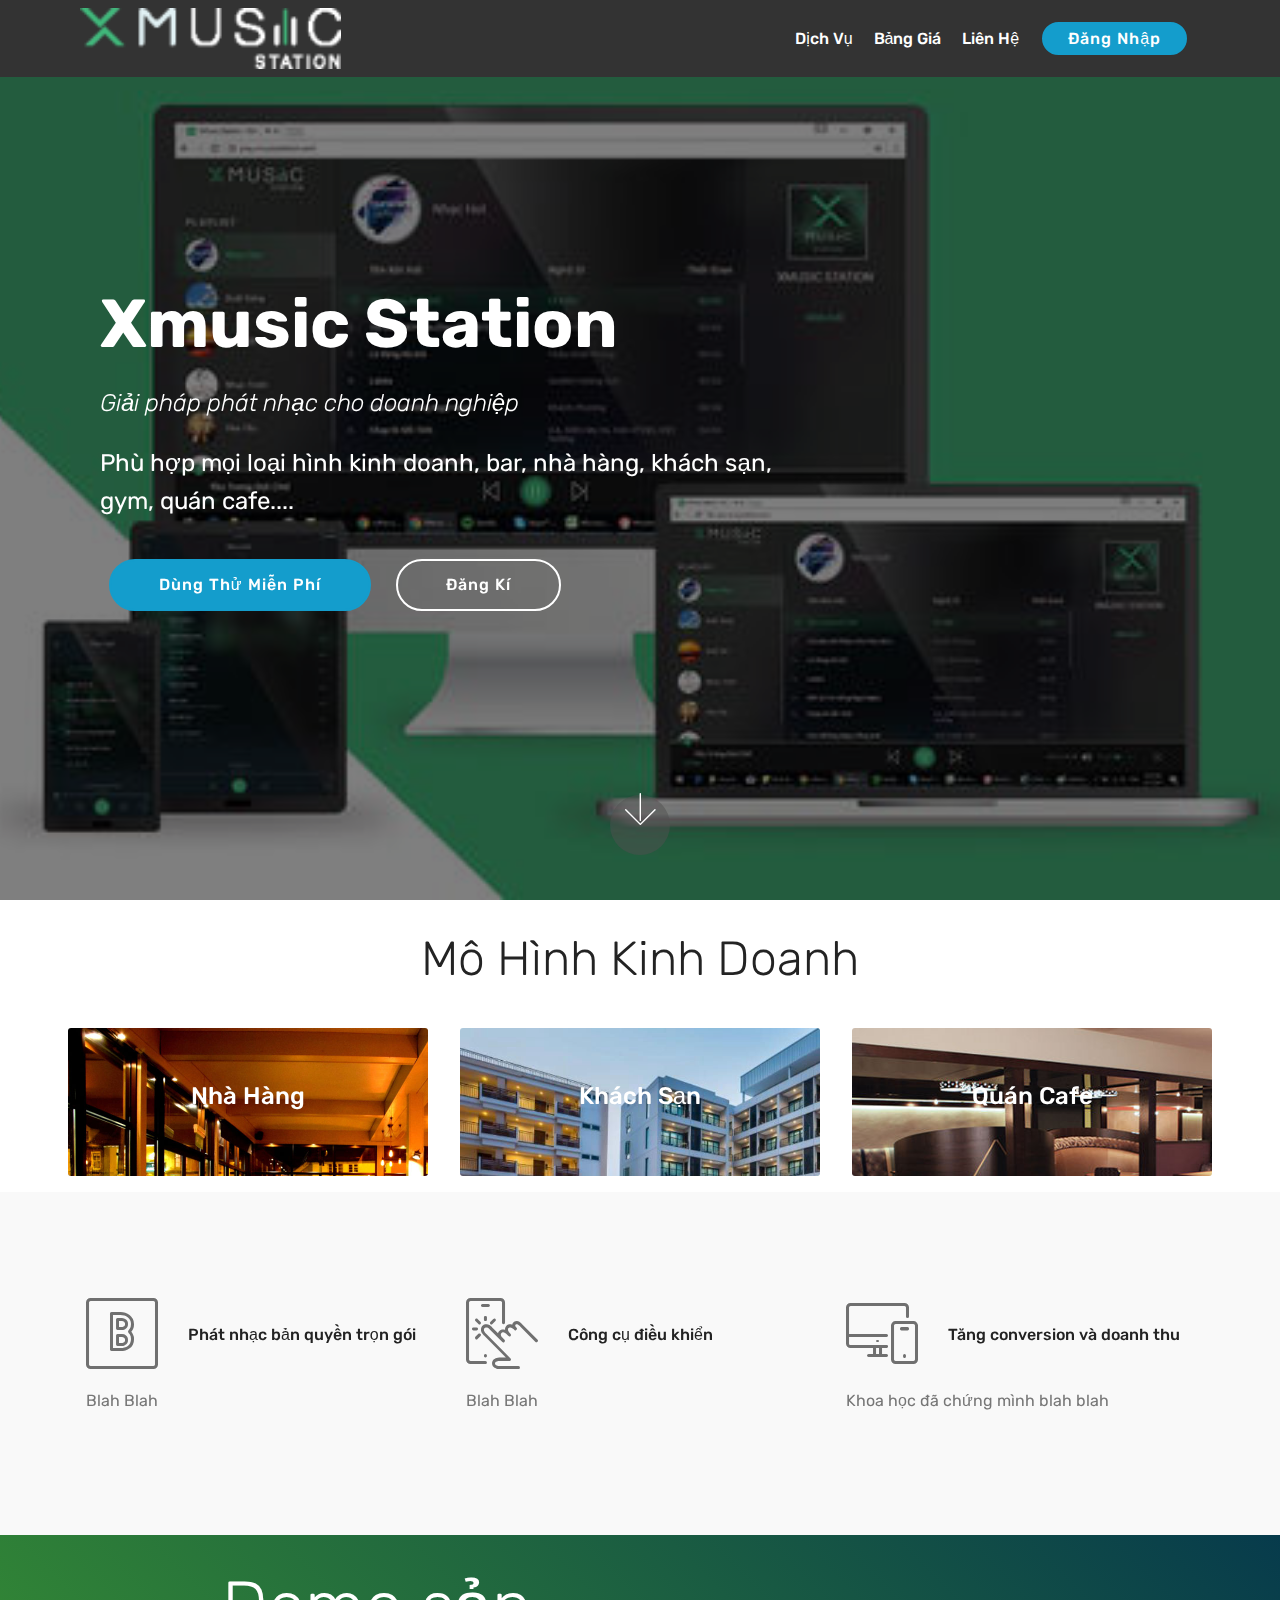
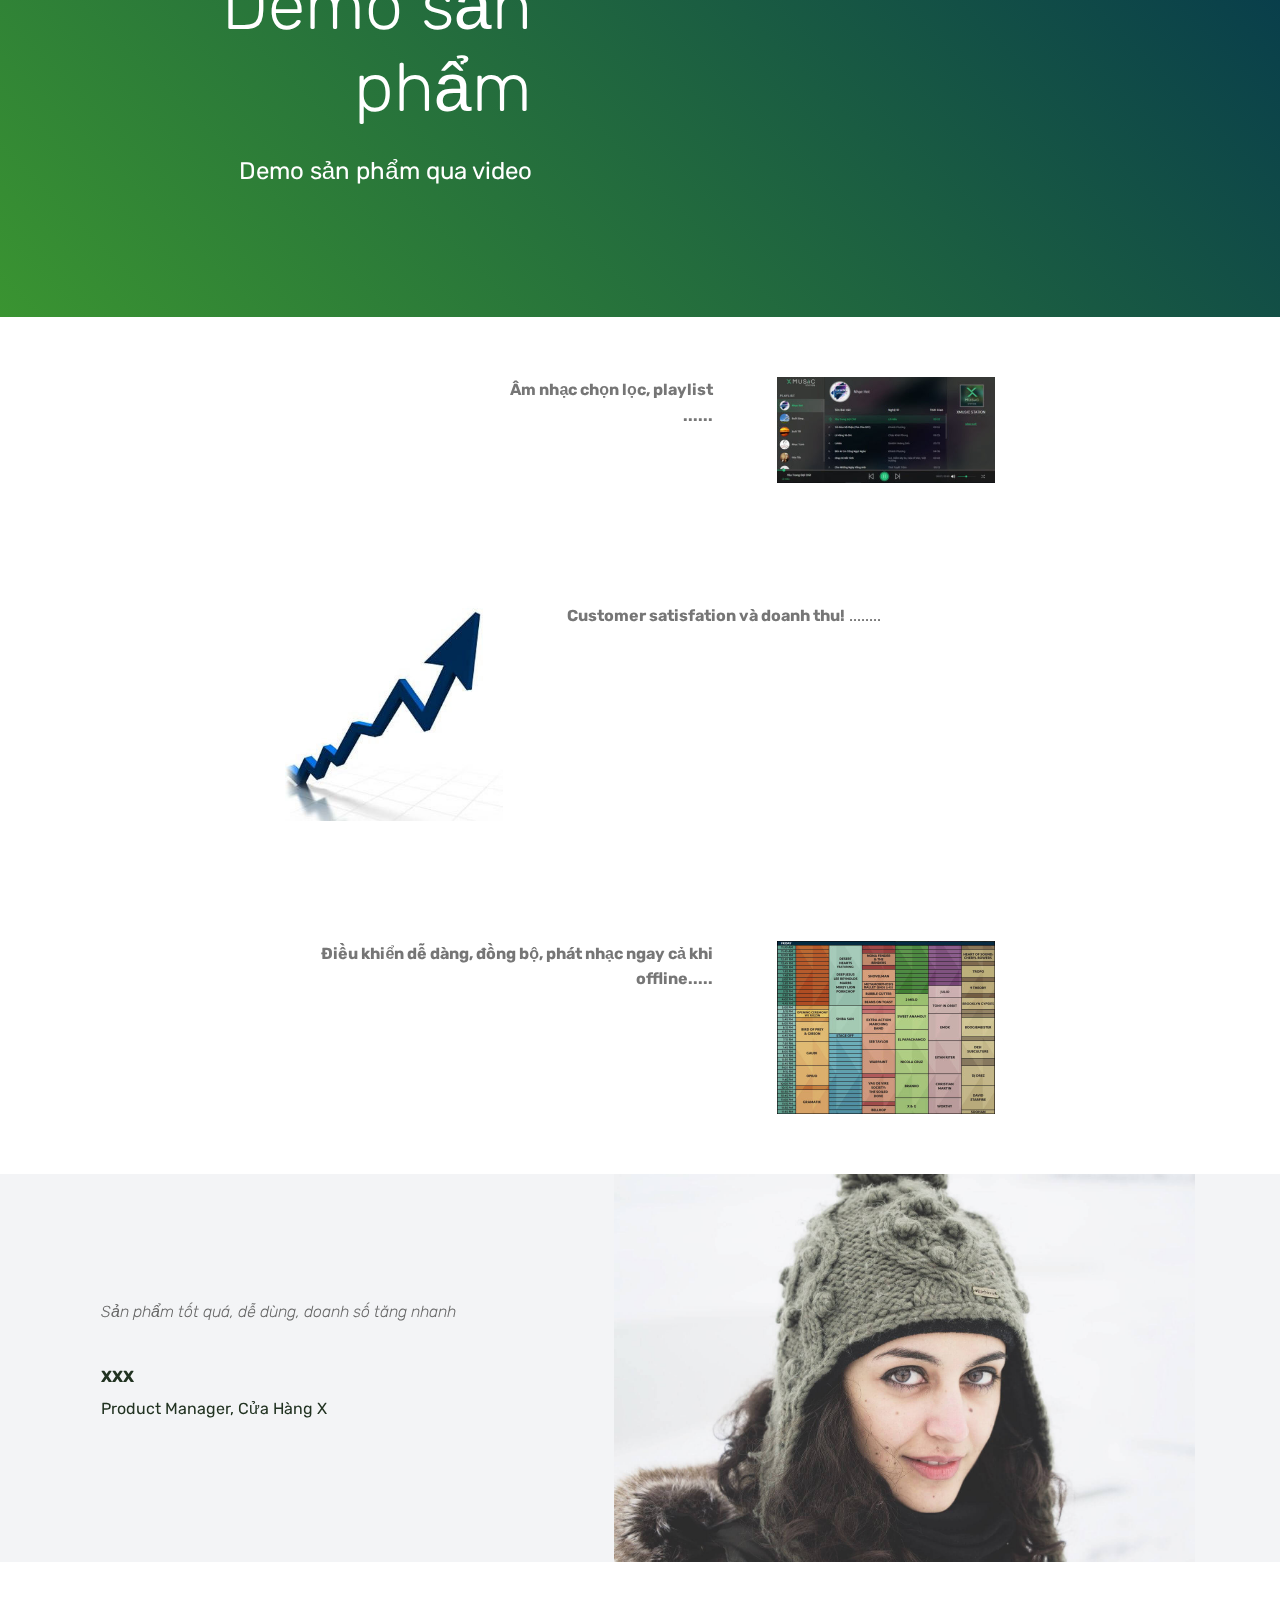
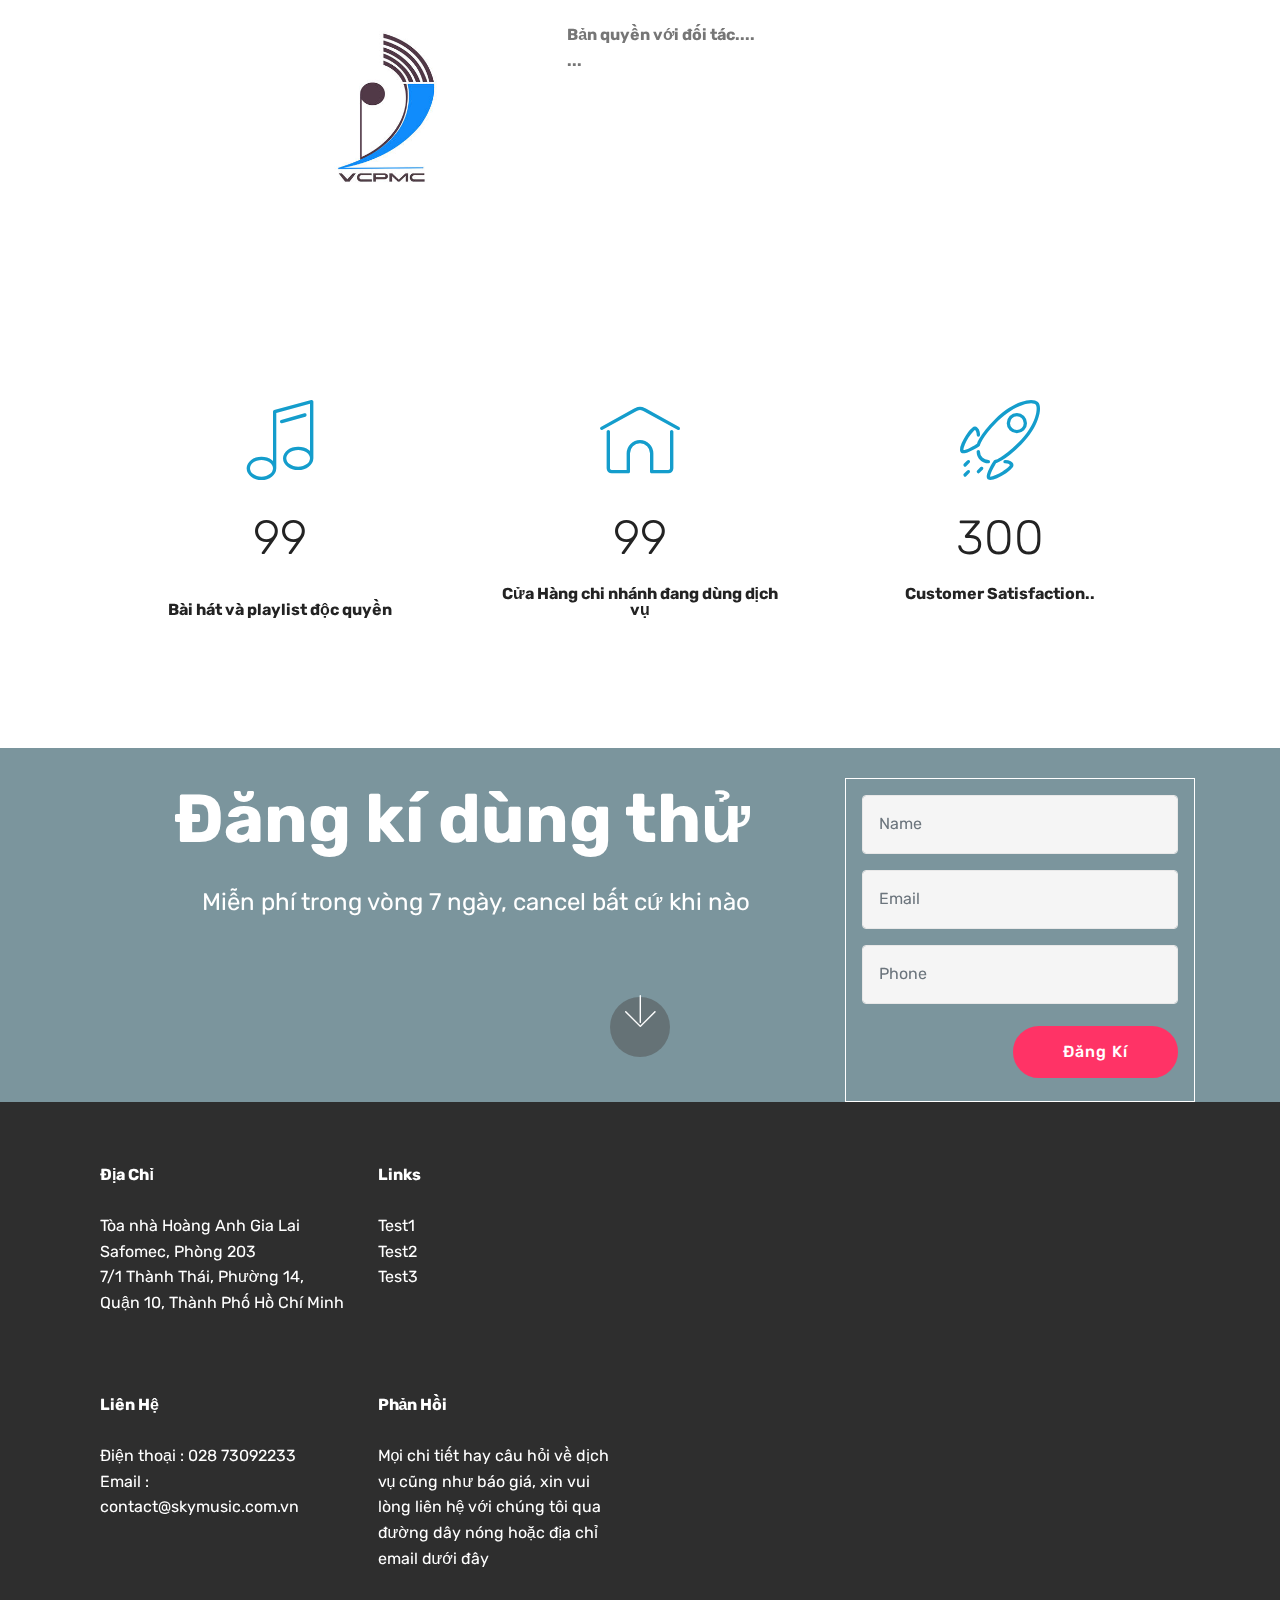
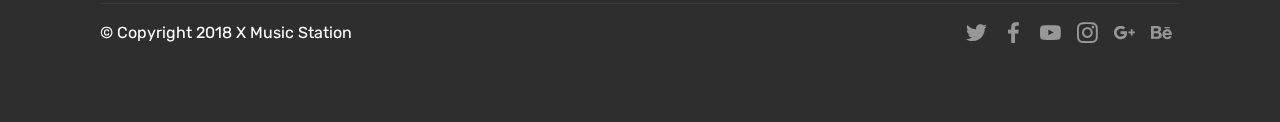
==== page1.html @ c9777831 "create github pages" ====
<!DOCTYPE html>
<html >
<head>
  <!-- Site made with Mobirise Website Builder v4.7.7, https://mobirise.com -->
  <meta charset="UTF-8">
  <meta http-equiv="X-UA-Compatible" content="IE=edge">
  <meta name="generator" content="Mobirise v4.7.7, mobirise.com">
  <meta name="viewport" content="width=device-width, initial-scale=1, minimum-scale=1">
  <link rel="shortcut icon" href="assets/images/logo-120x28.png" type="image/x-icon">
  <meta name="description" content="Web Page Generator Description">
  <title>Dichvu</title>
  <link rel="stylesheet" href="assets/web/assets/mobirise-icons/mobirise-icons.css">
  <link rel="stylesheet" href="assets/tether/tether.min.css">
  <link rel="stylesheet" href="assets/bootstrap/css/bootstrap.min.css">
  <link rel="stylesheet" href="assets/bootstrap/css/bootstrap-grid.min.css">
  <link rel="stylesheet" href="assets/bootstrap/css/bootstrap-reboot.min.css">
  <link rel="stylesheet" href="assets/dropdown/css/style.css">
  <link rel="stylesheet" href="assets/socicon/css/styles.css">
  <link rel="stylesheet" href="assets/theme/css/style.css">
  <link rel="stylesheet" href="assets/mobirise/css/mbr-additional.css" type="text/css">
  
  
  
</head>
<body>
  <section class="menu cid-qTkzRZLJNu" once="menu" id="menu1-k">

    

    <nav class="navbar navbar-expand beta-menu navbar-dropdown align-items-center navbar-fixed-top navbar-toggleable-sm">
        <button class="navbar-toggler navbar-toggler-right" type="button" data-toggle="collapse" data-target="#navbarSupportedContent" aria-controls="navbarSupportedContent" aria-expanded="false" aria-label="Toggle navigation">
            <div class="hamburger">
                <span></span>
                <span></span>
                <span></span>
                <span></span>
            </div>
        </button>
        <div class="menu-logo">
            <div class="navbar-brand">
                <span class="navbar-logo">
                    <a href="index.html">
                         <img src="assets/images/logo-120x28.png" alt="Mobirise" title="" style="height: 3.8rem;">
                    </a>
                </span>
                <span class="navbar-caption-wrap"><a class="navbar-caption text-white display-5" href="index.html"></a></span>
            </div>
        </div>
        <div class="collapse navbar-collapse" id="navbarSupportedContent">
            <ul class="navbar-nav nav-dropdown" data-app-modern-menu="true"><li class="nav-item">
                    <a class="nav-link link text-white display-4" href="https://mobirise.com">
                        </a>
                </li>
                <li class="nav-item">
                    <a class="nav-link link text-white display-4" href="page1.html">
                        
                        Dịch Vụ</a>
                </li><li class="nav-item"><a class="nav-link link text-white display-4" href="index.html#content4-f">
                        
                        Bảng Giá</a></li><li class="nav-item"><a class="nav-link link text-white display-4" href="index.html">
                        
                        Liên Hệ</a></li></ul>
            <div class="navbar-buttons mbr-section-btn"><a class="btn btn-sm btn-primary display-4" href="index.html">Đăng Nhập</a></div>
        </div>
    </nav>
</section>

<section class="engine"><a href="https://mobirise.me/i">website creation software</a></section><section class="header9 cid-qUJerj6GHr mbr-fullscreen mbr-parallax-background" id="header9-l">

    

    <div class="mbr-overlay" style="opacity: 0.5; background-color: rgb(0, 0, 0);">
    </div>

    <div class="container">
        <div class="media-container-column mbr-white col-md-8">
            <h1 class="mbr-section-title align-left mbr-bold pb-3 mbr-fonts-style display-1">
                Xmusic Station</h1>
            <h3 class="mbr-section-subtitle align-left mbr-light pb-3 mbr-fonts-style display-5">
                Giải pháp phát nhạc cho doanh nghiệp</h3>
            <p class="mbr-text align-left pb-3 mbr-fonts-style display-5">Phù hợp mọi loại hình kinh doanh, bar, nhà hàng, khách sạn, gym, quán cafe....</p>
            <div class="mbr-section-btn align-left"><a class="btn btn-md btn-primary display-4" href="page1.html">Dùng Thử Miễn Phí</a>
                <a class="btn btn-md btn-white-outline display-4" href="page1.html">Đăng Kí</a></div>
        </div>
    </div>

    <div class="mbr-arrow hidden-sm-down" aria-hidden="true">
        <a href="#next">
            <i class="mbri-down mbr-iconfont"></i>
        </a>
    </div>
</section>

<section class="features13 cid-qUJf565d7s" id="features13-n">

    

    
    <div class="container">
        <h2 class="mbr-section-title pb-3 mbr-fonts-style display-2">
            Mô Hình Kinh Doanh</h2>

        <div class="media-container-row container">
            <div class="card col-12 col-md-6 p-5 m-3 align-center col-lg-4">
                <div class="card-img">
                    <img src="assets/images/inside-restaurant-1200x800.jpg" alt="Mobirise" title="">
                </div>
                <h4 class="card-title py-2 mbr-fonts-style display-5">
                    Nhà Hàng</h4>
                
            </div>
            <div class="card col-12 col-md-6 p-5 m-3 align-center col-lg-4">
                <div class="card-img">
                    <img src="assets/images/1157073-16062412150044054000-1024x682.jpg" alt="Mobirise" title="">
                </div>
                <h4 class="card-title py-2 mbr-fonts-style display-5">
                    Khách Sạn</h4>
                
            </div>
            <div class="card col-12 col-md-6 p-5 m-3 align-center col-lg-4">
                <div class="card-img">
                    <img src="assets/images/cafe-patio-detail-1-670x377.jpg" alt="Mobirise" title="">
                </div>
                <h4 class="card-title py-2 mbr-fonts-style display-5">
                    Quán Cafe</h4>
                
            </div>    
        </div>
</div></section>

<section class="features10 cid-qUJfpKEw3W" id="features10-o">

    

    
    <div class="container">
        <div class="row justify-content-center">
            <div class="card p-3 col-12 col-md-6 col-lg-4">
                <div class="media mb-3">
                    <div class="card-img align-self-center">
                        <span class="mbri-bootstrap mbr-iconfont"></span>
                    </div>
                    <h4 class="card-title media-body py-3 mbr-fonts-style display-7">Phát nhạc bản quyền trọn gói</h4>
                </div>
                <div class="card-box">
                    <p class="mbr-text mbr-fonts-style display-7">Blah Blah</p>
                </div>
            </div>

            <div class="card p-3 col-12 col-md-6 col-lg-4">
                <div class="media mb-3">
                    <div class="card-img align-self-center">
                        <span class="mbri-touch mbr-iconfont"></span>
                    </div>
                    <h4 class="card-title media-body py-3 mbr-fonts-style display-7">
                        Công cụ điều khiển</h4>
                </div>
                <div class="card-box">
                    <p class="mbr-text mbr-fonts-style display-7">Blah Blah</p>
                </div>
            </div>

            <div class="card p-3 col-12 col-md-6 col-lg-4">
                <div class="media mb-3">
                    <div class="card-img align-self-center">
                        <span class="mbri-responsive mbr-iconfont"></span>
                    </div>
                    <h4 class="card-title media-body py-3 mbr-fonts-style display-7">
                        Tăng conversion và doanh thu</h4>
                </div>
                <div class="card-box">
                    <p class="mbr-text mbr-fonts-style display-7">Khoa học đã chứng mình blah blah</p>
                </div>
            </div>

            
        </div>
    </div>
</section>

<section class="header7 cid-qUJfR5Z2tp" id="header7-p">

    

    

    <div class="container">
        <div class="media-container-row">

            <div class="media-content align-right">
                <h1 class="mbr-section-title mbr-white pb-3 mbr-fonts-style display-1">
                    Demo sản phẩm</h1>
                <div class="mbr-section-text mbr-white pb-3">
                    <p class="mbr-text mbr-fonts-style display-5">
                        Demo sản phẩm qua video</p>
                </div>
                
            </div>

            <div class="mbr-figure" style="width: 140%;"><iframe class="mbr-embedded-video" src="https://www.youtube.com/embed/uNCr7NdOJgw?rel=0&amp;amp;showinfo=0&amp;autoplay=0&amp;loop=0" width="1280" height="720" frameborder="0" allowfullscreen></iframe></div>

        </div>
    </div>
</section>

<section class="mbr-section content7 cid-qUJgcvTzrk" id="content7-q">
          
    

    <div class="container">
        <div class="media-container-row">
            <div class="col-12 col-md-8">
                <div class="media-container-row">
                    <div class="media-content">
                        <div class="mbr-section-text">
                            <p class="mbr-text align-right mb-0 mbr-fonts-style display-7"><strong>Âm nhạc chọn lọc, playlist</strong><br><strong>......</strong></p>
                        </div>
                    </div>
                    <div class="mbr-figure" style="width: 60%;">
                     <img src="assets/images/1493021463761-436x211.jpg" alt="Mobirise" title="">  
                    </div>
                </div>
            </div>
        </div>
    </div>
</section>

<section class="mbr-section content6 cid-qUJgmyJuse" id="content6-v">
    
     
    
    <div class="container">
        <div class="media-container-row">
            <div class="col-12 col-md-8">
                <div class="media-container-row">
                    <div class="mbr-figure" style="width: 60%;">
                      <img src="assets/images/mobile-app-store-revenue-up-77-7-in-2011-2-335x335.jpg" alt="Mobirise" title="">  
                    </div>
                    <div class="media-content">
                        <div class="mbr-section-text">
                            <p class="mbr-text mb-0 mbr-fonts-style display-7"><strong>Customer satisfation và doanh thu!</strong>&nbsp;........</p>
                        </div>
                    </div>
                </div>
            </div>
        </div>
    </div>
</section>

<section class="mbr-section content7 cid-qUJgnGqOiQ" id="content7-w">
          
    

    <div class="container">
        <div class="media-container-row">
            <div class="col-12 col-md-8">
                <div class="media-container-row">
                    <div class="media-content">
                        <div class="mbr-section-text">
                            <p class="mbr-text align-right mb-0 mbr-fonts-style display-7"><strong>Điều khiển dễ dàng, đồng bộ, phát nhạc ngay cả khi offline.....</strong></p>
                        </div>
                    </div>
                    <div class="mbr-figure" style="width: 60%;">
                     <img src="assets/images/lineup-friday-436x346.jpg" alt="Mobirise" title="">  
                    </div>
                </div>
            </div>
        </div>
    </div>
</section>

<section class="testimonials3 cid-qUJhgnsdqq" id="testimonials3-z">

    

    

    <div class="container">
        <div class="media-container-row">
            <div class="media-content px-3 align-self-center mbr-white py-2">
                <p class="mbr-text testimonial-text mbr-fonts-style display-7">
                   Sản phẩm tốt quá, dễ dùng, doanh số tăng nhanh</p>
                <p class="mbr-author-name pt-4 mb-2 mbr-fonts-style display-7">
                   XXX</p>
                <p class="mbr-author-desc mbr-fonts-style display-7">
                   Product Manager, Cửa Hàng X</p>
            </div>

            <div class="mbr-figure pl-lg-5" style="width: 130%;">
              <img src="assets/images/face5.jpg">
            </div>
        </div>
    </div>
</section>

<section class="mbr-section content6 cid-qUJgo6Jy9h" id="content6-x">
    
     
    
    <div class="container">
        <div class="media-container-row">
            <div class="col-12 col-md-8">
                <div class="media-container-row">
                    <div class="mbr-figure" style="width: 60%;">
                      <img src="assets/images/vcpmc-425x319.jpg" alt="Mobirise" title="">  
                    </div>
                    <div class="media-content">
                        <div class="mbr-section-text">
                            <p class="mbr-text mb-0 mbr-fonts-style display-7"><strong>Bản quyền với đối tác....</strong><br><strong>...</strong></p>
                        </div>
                    </div>
                </div>
            </div>
        </div>
    </div>
</section>

<section class="counters1 counters cid-qUJhGOeodF" id="counters1-10">

    

    

    <div class="container">
        
        

        <div class="container pt-4 mt-2">
            <div class="media-container-row">
                <div class="card p-3 align-center col-12 col-md-6 col-lg-4">
                    <div class="panel-item p-3">
                        <div class="card-img pb-3">
                            <span class="mbr-iconfont mbri-music"></span>
                        </div>

                        <div class="card-text">
                            <h3 class="count pt-3 pb-3 mbr-fonts-style display-2"><p>
                                  99</p></h3>
                            <h4 class="mbr-content-title mbr-bold mbr-fonts-style display-7">
                                Bài hát và playlist độc quyền</h4>
                            
                        </div>
                    </div>
                </div>


                <div class="card p-3 align-center col-12 col-md-6 col-lg-4">
                    <div class="panel-item p-3">
                        <div class="card-img pb-3">
                            <span class="mbr-iconfont mbri-home"></span>
                        </div>
                        <div class="card-text">
                            <h3 class="count pt-3 pb-3 mbr-fonts-style display-2">
                                  99</h3>
                            <h4 class="mbr-content-title mbr-bold mbr-fonts-style display-7">Cửa Hàng chi nhánh đang dùng dịch vụ</h4>
                            
                        </div>
                    </div>
                </div>

                <div class="card p-3 align-center col-12 col-md-6 col-lg-4">
                    <div class="panel-item p-3">
                        <div class="card-img pb-3">
                            <span class="mbr-iconfont mbri-rocket"></span>
                        </div>
                        <div class="card-text">
                            <h3 class="count pt-3 pb-3 mbr-fonts-style display-2">
                                  300
                            </h3>
                            <h4 class="mbr-content-title mbr-bold mbr-fonts-style display-7">Customer Satisfaction..</h4>
                            
                        </div>
                    </div>
                </div>


                
            </div>
        </div>
   </div>
</section>

<section class="cid-qUJidmbSCb mbr-parallax-background" id="header15-11">

    

    <div class="mbr-overlay" style="opacity: 0.5; background-color: rgb(7, 59, 76);"></div>

    <div class="container align-right">
<div class="row">
    <div class="mbr-white col-lg-8 col-md-7 content-container">
        <h1 class="mbr-section-title mbr-bold pb-3 mbr-fonts-style display-1">Đăng kí dùng thử</h1>
        <p class="mbr-text pb-3 mbr-fonts-style display-5">
            Miễn phí trong vòng 7 ngày, cancel bất cứ khi nào</p>
    </div>
    <div class="col-lg-4 col-md-5">
    <div class="form-container">
        <div class="media-container-column" data-form-type="formoid">
            <div data-form-alert="" hidden="" class="align-center">
                Thanks for filling out the form!
            </div>
            <form class="mbr-form" action="https://mobirise.com/" method="post" data-form-title="Mobirise Form"><input type="hidden" name="email" data-form-email="true" value="oAsbFXumB/hJZeKPsE2U7KKi8IzsMzx+KKJ+7iaHlCZbB5Hpc/UV9f7aDFUrcyu7ZqjbfmaDM7mWdaKjS1gJkcWq4SZn4sMUyltZZd8FM/Dtoh/77NGVq2AfTygfTgKT" data-form-field="Email">
                <div data-for="name">
                    <div class="form-group">
                        <input type="text" class="form-control px-3" name="name" data-form-field="Name" placeholder="Name" required="" id="name-header15-11">
                    </div>
                </div>
                <div data-for="email">
                    <div class="form-group">
                        <input type="email" class="form-control px-3" name="email" data-form-field="Email" placeholder="Email" required="" id="email-header15-11">
                    </div>
                </div>
                <div data-for="phone">
                    <div class="form-group">
                        <input type="tel" class="form-control px-3" name="phone" data-form-field="Phone" placeholder="Phone" id="phone-header15-11">
                    </div>
                </div>
                
                <span class="input-group-btn"><button href="" type="submit" class="btn btn-secondary btn-form display-4">Đăng Kí</button></span>
            </form>
        </div>
    </div>
    </div>
</div>
    </div>
    <div class="mbr-arrow hidden-sm-down" aria-hidden="true">
        <a href="#next">
            <i class="mbri-down mbr-iconfont"></i>
        </a>
    </div>
</section>

<section class="cid-qUJiwopvyH" id="footer2-12">

    

    

    <div class="container">
        <div class="media-container-row content mbr-white">
            <div class="col-12 col-md-3 mbr-fonts-style display-7">
                <p class="mbr-text"><strong>Địa Chỉ</strong><br>
                    <br>Tòa nhà Hoàng Anh Gia Lai Safomec, Phòng 203 
<br>7/1 Thành Thái, Phường 14, Quận 10, Thành Phố Hồ Chí Minh 
<br>&nbsp;<br>
                    <br>
                    <br><strong>Liên Hệ</strong>&nbsp;<br>
                    <br>Điện thoại : 028 73092233 
<br>Email : contact@skymusic.com.vn<br></p>
            </div>
            <div class="col-12 col-md-3 mbr-fonts-style display-7">
                <p class="mbr-text">
                    <strong>Links</strong>
                    <br>
                    <br>Test1<br>Test2<br>Test3<br><br><br><br>
                    <br><strong>Phản Hồi</strong>&nbsp;<br>
                    <br>Mọi chi tiết hay câu hỏi về dịch vụ cũng như báo giá, xin vui lòng liên hệ với chúng tôi qua đường dây nóng hoặc địa chỉ email dưới đây</p>
            </div>
            <div class="col-12 col-md-6">
                <div class="google-map"><iframe frameborder="0" style="border:0" src="https://www.google.com/maps/embed/v1/place?key=AIzaSyA0Dx_boXQiwvdz8sJHoYeZNVTdoWONYkU&amp;q=place_id:ChIJn6wOs6lZwokRLKy1iqRcoKw" allowfullscreen=""></iframe></div>
            </div>
        </div>
        <div class="footer-lower">
            <div class="media-container-row">
                <div class="col-sm-12">
                    <hr>
                </div>
            </div>
            <div class="media-container-row mbr-white">
                <div class="col-sm-6 copyright">
                    <p class="mbr-text mbr-fonts-style display-7">
                        © Copyright 2018 X Music Station</p>
                </div>
                <div class="col-md-6">
                    <div class="social-list align-right">
                        <div class="soc-item">
                            <a href="https://twitter.com/mobirise" target="_blank">
                                <span class="socicon-twitter socicon mbr-iconfont mbr-iconfont-social"></span>
                            </a>
                        </div>
                        <div class="soc-item">
                            <a href="https://www.facebook.com/pages/Mobirise/1616226671953247" target="_blank">
                                <span class="socicon-facebook socicon mbr-iconfont mbr-iconfont-social"></span>
                            </a>
                        </div>
                        <div class="soc-item">
                            <a href="https://www.youtube.com/c/mobirise" target="_blank">
                                <span class="socicon-youtube socicon mbr-iconfont mbr-iconfont-social"></span>
                            </a>
                        </div>
                        <div class="soc-item">
                            <a href="https://instagram.com/mobirise" target="_blank">
                                <span class="socicon-instagram socicon mbr-iconfont mbr-iconfont-social"></span>
                            </a>
                        </div>
                        <div class="soc-item">
                            <a href="https://plus.google.com/u/0/+Mobirise" target="_blank">
                                <span class="socicon-googleplus socicon mbr-iconfont mbr-iconfont-social"></span>
                            </a>
                        </div>
                        <div class="soc-item">
                            <a href="https://www.behance.net/Mobirise" target="_blank">
                                <span class="socicon-behance socicon mbr-iconfont mbr-iconfont-social"></span>
                            </a>
                        </div>
                    </div>
                </div>
            </div>
        </div>
    </div>
</section>


  <script src="assets/web/assets/jquery/jquery.min.js"></script>
  <script src="assets/popper/popper.min.js"></script>
  <script src="assets/tether/tether.min.js"></script>
  <script src="assets/bootstrap/js/bootstrap.min.js"></script>
  <script src="assets/smoothscroll/smooth-scroll.js"></script>
  <script src="assets/dropdown/js/script.min.js"></script>
  <script src="assets/touchswipe/jquery.touch-swipe.min.js"></script>
  <script src="assets/parallax/jarallax.min.js"></script>
  <script src="assets/viewportchecker/jquery.viewportchecker.js"></script>
  <script src="assets/theme/js/script.js"></script>
  <script src="assets/formoid/formoid.min.js"></script>
  
  
</body>
</html>
---- assets/web/assets/mobirise-icons/mobirise-icons.css ----
@font-face {
  font-family: 'MobiriseIcons';
  src:  url('mobirise-icons.eot?spat4u');
  src:  url('mobirise-icons.eot?spat4u#iefix') format('embedded-opentype'),
    url('mobirise-icons.ttf?spat4u') format('truetype'),
    url('mobirise-icons.woff?spat4u') format('woff'),
    url('mobirise-icons.svg?spat4u#MobiriseIcons') format('svg');
  font-weight: normal;
  font-style: normal;
}

[class^="mbri-"], [class*=" mbri-"] {
  /* use !important to prevent issues with browser extensions that change fonts */
  font-family: MobiriseIcons !important;
  speak: none;
  font-style: normal;
  font-weight: normal;
  font-variant: normal;
  text-transform: none;
  line-height: 1;

  /* Better Font Rendering =========== */
  -webkit-font-smoothing: antialiased;
  -moz-osx-font-smoothing: grayscale;
}

.mbri-add-submenu:before {
  content: "\e900";
}
.mbri-alert:before {
  content: "\e901";
}
.mbri-align-center:before {
  content: "\e902";
}
.mbri-align-justify:before {
  content: "\e903";
}
.mbri-align-left:before {
  content: "\e904";
}
.mbri-align-right:before {
  content: "\e905";
}
.mbri-android:before {
  content: "\e906";
}
.mbri-apple:before {
  content: "\e907";
}
.mbri-arrow-down:before {
  content: "\e908";
}
.mbri-arrow-next:before {
  content: "\e909";
}
.mbri-arrow-prev:before {
  content: "\e90a";
}
.mbri-arrow-up:before {
  content: "\e90b";
}
.mbri-bold:before {
  content: "\e90c";
}
.mbri-bookmark:before {
  content: "\e90d";
}
.mbri-bootstrap:before {
  content: "\e90e";
}
.mbri-briefcase:before {
  content: "\e90f";
}
.mbri-browse:before {
  content: "\e910";
}
.mbri-bulleted-list:before {
  content: "\e911";
}
.mbri-calendar:before {
  content: "\e912";
}
.mbri-camera:before {
  content: "\e913";
}
.mbri-cart-add:before {
  content: "\e914";
}
.mbri-cart-full:before {
  content: "\e915";
}
.mbri-cash:before {
  content: "\e916";
}
.mbri-change-style:before {
  content: "\e917";
}
.mbri-chat:before {
  content: "\e918";
}
.mbri-clock:before {
  content: "\e919";
}
.mbri-close:before {
  content: "\e91a";
}
.mbri-cloud:before {
  content: "\e91b";
}
.mbri-code:before {
  content: "\e91c";
}
.mbri-contact-form:before {
  content: "\e91d";
}
.mbri-credit-card:before {
  content: "\e91e";
}
.mbri-cursor-click:before {
  content: "\e91f";
}
.mbri-cust-feedback:before {
  content: "\e920";
}
.mbri-database:before {
  content: "\e921";
}
.mbri-delivery:before {
  content: "\e922";
}
.mbri-desktop:before {
  content: "\e923";
}
.mbri-devices:before {
  content: "\e924";
}
.mbri-down:before {
  content: "\e925";
}
.mbri-download:before {
  content: "\e989";
}
.mbri-drag-n-drop:before {
  content: "\e927";
}
.mbri-drag-n-drop2:before {
  content: "\e928";
}
.mbri-edit:before {
  content: "\e929";
}
.mbri-edit2:before {
  content: "\e92a";
}
.mbri-error:before {
  content: "\e92b";
}
.mbri-extension:before {
  content: "\e92c";
}
.mbri-features:before {
  content: "\e92d";
}
.mbri-file:before {
  content: "\e92e";
}
.mbri-flag:before {
  content: "\e92f";
}
.mbri-folder:before {
  content: "\e930";
}
.mbri-gift:before {
  content: "\e931";
}
.mbri-github:before {
  content: "\e932";
}
.mbri-globe:before {
  content: "\e933";
}
.mbri-globe-2:before {
  content: "\e934";
}
.mbri-growing-chart:before {
  content: "\e935";
}
.mbri-hearth:before {
  content: "\e936";
}
.mbri-help:before {
  content: "\e937";
}
.mbri-home:before {
  content: "\e938";
}
.mbri-hot-cup:before {
  content: "\e939";
}
.mbri-idea:before {
  content: "\e93a";
}
.mbri-image-gallery:before {
  content: "\e93b";
}
.mbri-image-slider:before {
  content: "\e93c";
}
.mbri-info:before {
  content: "\e93d";
}
.mbri-italic:before {
  content: "\e93e";
}
.mbri-key:before {
  content: "\e93f";
}
.mbri-laptop:before {
  content: "\e940";
}
.mbri-layers:before {
  content: "\e941";
}
.mbri-left-right:before {
  content: "\e942";
}
.mbri-left:before {
  content: "\e943";
}
.mbri-letter:before {
  content: "\e944";
}
.mbri-like:before {
  content: "\e945";
}
.mbri-link:before {
  content: "\e946";
}
.mbri-lock:before {
  content: "\e947";
}
.mbri-login:before {
  content: "\e948";
}
.mbri-logout:before {
  content: "\e949";
}
.mbri-magic-stick:before {
  content: "\e94a";
}
.mbri-map-pin:before {
  content: "\e94b";
}
.mbri-menu:before {
  content: "\e94c";
}
.mbri-mobile:before {
  content: "\e94d";
}
.mbri-mobile2:before {
  content: "\e94e";
}
.mbri-mobirise:before {
  content: "\e94f";
}
.mbri-more-horizontal:before {
  content: "\e950";
}
.mbri-more-vertical:before {
  content: "\e951";
}
.mbri-music:before {
  content: "\e952";
}
.mbri-new-file:before {
  content: "\e953";
}
.mbri-numbered-list:before {
  content: "\e954";
}
.mbri-opened-folder:before {
  content: "\e955";
}
.mbri-pages:before {
  content: "\e956";
}
.mbri-paper-plane:before {
  content: "\e957";
}
.mbri-paperclip:before {
  content: "\e958";
}
.mbri-photo:before {
  content: "\e959";
}
.mbri-photos:before {
  content: "\e95a";
}
.mbri-pin:before {
  content: "\e95b";
}
.mbri-play:before {
  content: "\e95c";
}
.mbri-plus:before {
  content: "\e95d";
}
.mbri-preview:before {
  content: "\e95e";
}
.mbri-print:before {
  content: "\e95f";
}
.mbri-protect:before {
  content: "\e960";
}
.mbri-question:before {
  content: "\e961";
}
.mbri-quote-left:before {
  content: "\e962";
}
.mbri-quote-right:before {
  content: "\e963";
}
.mbri-refresh:before {
  content: "\e964";
}
.mbri-responsive:before {
  content: "\e965";
}
.mbri-right:before {
  content: "\e966";
}
.mbri-rocket:before {
  content: "\e967";
}
.mbri-sad-face:before {
  content: "\e968";
}
.mbri-sale:before {
  content: "\e969";
}
.mbri-save:before {
  content: "\e96a";
}
.mbri-search:before {
  content: "\e96b";
}
.mbri-setting:before {
  content: "\e96c";
}
.mbri-setting2:before {
  content: "\e96d";
}
.mbri-setting3:before {
  content: "\e96e";
}
.mbri-share:before {
  content: "\e96f";
}
.mbri-shopping-bag:before {
  content: "\e970";
}
.mbri-shopping-basket:before {
  content: "\e971";
}
.mbri-shopping-cart:before {
  content: "\e972";
}
.mbri-sites:before {
  content: "\e973";
}
.mbri-smile-face:before {
  content: "\e974";
}
.mbri-speed:before {
  content: "\e975";
}
.mbri-star:before {
  content: "\e976";
}
.mbri-success:before {
  content: "\e977";
}
.mbri-sun:before {
  content: "\e978";
}
.mbri-sun2:before {
  content: "\e979";
}
.mbri-tablet:before {
  content: "\e97a";
}
.mbri-tablet-vertical:before {
  content: "\e97b";
}
.mbri-target:before {
  content: "\e97c";
}
.mbri-timer:before {
  content: "\e97d";
}
.mbri-to-ftp:before {
  content: "\e97e";
}
.mbri-to-local-drive:before {
  content: "\e97f";
}
.mbri-touch-swipe:before {
  content: "\e980";
}
.mbri-touch:before {
  content: "\e981";
}
.mbri-trash:before {
  content: "\e982";
}
.mbri-underline:before {
  content: "\e983";
}
.mbri-unlink:before {
  content: "\e984";
}
.mbri-unlock:before {
  content: "\e985";
}
.mbri-up-down:before {
  content: "\e986";
}
.mbri-up:before {
  content: "\e987";
}
.mbri-update:before {
  content: "\e988";
}
.mbri-upload:before {
 content: "\e926"; 
}
.mbri-user:before {
  content: "\e98a";
}
.mbri-user2:before {
  content: "\e98b";
}
.mbri-users:before {
  content: "\e98c";
}
.mbri-video:before {
  content: "\e98d";
}
.mbri-video-play:before {
  content: "\e98e";
}
.mbri-watch:before {
  content: "\e98f";
}
.mbri-website-theme:before {
  content: "\e990";
}
.mbri-wifi:before {
  content: "\e991";
}
.mbri-windows:before {
  content: "\e992";
}
.mbri-zoom-out:before {
  content: "\e993";
}
.mbri-redo:before {
  content: "\e994";
}
.mbri-undo:before {
  content: "\e995";
}
---- assets/dropdown/css/style.css ----
.navbar-dropdown {
  left: 0;
  padding: 0;
  position: absolute;
  right: 0;
  top: 0;
  transition: all 0.45s ease;
  z-index: 1030;
  background: #282828; }
  .navbar-dropdown .navbar-logo {
    margin-right: 0.8rem;
    transition: margin 0.3s ease-in-out;
    vertical-align: middle; }
    .navbar-dropdown .navbar-logo img {
      height: 3.125rem;
      transition: all 0.3s ease-in-out; }
    .navbar-dropdown .navbar-logo.mbr-iconfont {
      font-size: 3.125rem;
      line-height: 3.125rem; }
  .navbar-dropdown .navbar-caption {
    font-weight: 700;
    white-space: normal;
    vertical-align: -4px;
    line-height: 3.125rem !important; }
    .navbar-dropdown .navbar-caption, .navbar-dropdown .navbar-caption:hover {
      color: inherit;
      text-decoration: none; }
  .navbar-dropdown .mbr-iconfont + .navbar-caption {
    vertical-align: -1px; }
  .navbar-dropdown.navbar-fixed-top {
    position: fixed; }
  .navbar-dropdown .navbar-brand span {
    vertical-align: -4px; }
  .navbar-dropdown.bg-color.transparent {
    background: none; }
  .navbar-dropdown.navbar-short .navbar-brand {
    padding: 0.625rem 0; }
    .navbar-dropdown.navbar-short .navbar-brand span {
      vertical-align: -1px; }
  .navbar-dropdown.navbar-short .navbar-caption {
    line-height: 2.375rem !important;
    vertical-align: -2px; }
  .navbar-dropdown.navbar-short .navbar-logo {
    margin-right: 0.5rem; }
    .navbar-dropdown.navbar-short .navbar-logo img {
      height: 2.375rem; }
    .navbar-dropdown.navbar-short .navbar-logo.mbr-iconfont {
      font-size: 2.375rem;
      line-height: 2.375rem; }
  .navbar-dropdown.navbar-short .mbr-table-cell {
    height: 3.625rem; }
  .navbar-dropdown .navbar-close {
    left: 0.6875rem;
    position: fixed;
    top: 0.75rem;
    z-index: 1000; }
  .navbar-dropdown .hamburger-icon {
    content: "";
    display: inline-block;
    vertical-align: middle;
    width: 16px;
    -webkit-box-shadow: 0 -6px 0 1px #282828,0 0 0 1px #282828,0 6px 0 1px #282828;
    -moz-box-shadow: 0 -6px 0 1px #282828,0 0 0 1px #282828,0 6px 0 1px #282828;
    box-shadow: 0 -6px 0 1px #282828,0 0 0 1px #282828,0 6px 0 1px #282828; }

.dropdown-menu .dropdown-toggle[data-toggle="dropdown-submenu"]::after {
  border-bottom: 0.35em solid transparent;
  border-left: 0.35em solid;
  border-right: 0;
  border-top: 0.35em solid transparent;
  margin-left: 0.3rem; }

.dropdown-menu .dropdown-item:focus {
  outline: 0; }

.nav-dropdown {
  font-size: 0.75rem;
  font-weight: 500;
  height: auto !important; }
  .nav-dropdown .nav-btn {
    padding-left: 1rem; }
  .nav-dropdown .link {
    margin: .667em 1.667em;
    font-weight: 500;
    padding: 0;
    transition: color .2s ease-in-out; }
    .nav-dropdown .link.dropdown-toggle {
      margin-right: 2.583em; }
      .nav-dropdown .link.dropdown-toggle::after {
        margin-left: .25rem;
        border-top: 0.35em solid;
        border-right: 0.35em solid transparent;
        border-left: 0.35em solid transparent;
        border-bottom: 0; }
      .nav-dropdown .link.dropdown-toggle[aria-expanded="true"] {
        margin: 0;
        padding: 0.667em 3.263em  0.667em 1.667em; }
  .nav-dropdown .link::after,
  .nav-dropdown .dropdown-item::after {
    color: inherit; }
  .nav-dropdown .btn {
    font-size: 0.75rem;
    font-weight: 700;
    letter-spacing: 0;
    margin-bottom: 0;
    padding-left: 1.25rem;
    padding-right: 1.25rem; }
  .nav-dropdown .dropdown-menu {
    border-radius: 0;
    border: 0;
    left: 0;
    margin: 0;
    padding-bottom: 1.25rem;
    padding-top: 1.25rem;
    position: relative; }
  .nav-dropdown .dropdown-submenu {
    margin-left: 0.125rem;
    top: 0; }
  .nav-dropdown .dropdown-item {
    font-weight: 500;
    line-height: 2;
    padding: 0.3846em 4.615em 0.3846em 1.5385em;
    position: relative;
    transition: color .2s ease-in-out, background-color .2s ease-in-out; }
    .nav-dropdown .dropdown-item::after {
      margin-top: -0.3077em;
      position: absolute;
      right: 1.1538em;
      top: 50%; }
    .nav-dropdown .dropdown-item:focus, .nav-dropdown .dropdown-item:hover {
      background: none; }

@media (max-width: 767px) {
  .nav-dropdown.navbar-toggleable-sm {
    bottom: 0;
    display: none;
    left: 0;
    overflow-x: hidden;
    position: fixed;
    top: 0;
    transform: translateX(-100%);
    -ms-transform: translateX(-100%);
    -webkit-transform: translateX(-100%);
    width: 18.75rem;
    z-index: 999; } }
.nav-dropdown.navbar-toggleable-xl {
  bottom: 0;
  display: none;
  left: 0;
  overflow-x: hidden;
  position: fixed;
  top: 0;
  transform: translateX(-100%);
  -ms-transform: translateX(-100%);
  -webkit-transform: translateX(-100%);
  width: 18.75rem;
  z-index: 999; }

.nav-dropdown-sm {
  display: block !important;
  overflow-x: hidden;
  overflow: auto;
  padding-top: 3.875rem; }
  .nav-dropdown-sm::after {
    content: "";
    display: block;
    height: 3rem;
    width: 100%; }
  .nav-dropdown-sm.collapse.in ~ .navbar-close {
    display: block !important; }
  .nav-dropdown-sm.collapsing, .nav-dropdown-sm.collapse.in {
    transform: translateX(0);
    -ms-transform: translateX(0);
    -webkit-transform: translateX(0);
    transition: all 0.25s ease-out;
    -webkit-transition: all 0.25s ease-out;
    background: #282828; }
  .nav-dropdown-sm.collapsing[aria-expanded="false"] {
    transform: translateX(-100%);
    -ms-transform: translateX(-100%);
    -webkit-transform: translateX(-100%); }
  .nav-dropdown-sm .nav-item {
    display: block;
    margin-left: 0 !important;
    padding-left: 0; }
  .nav-dropdown-sm .link,
  .nav-dropdown-sm .dropdown-item {
    border-top: 1px dotted rgba(255, 255, 255, 0.1);
    font-size: 0.8125rem;
    line-height: 1.6;
    margin: 0 !important;
    padding: 0.875rem 2.4rem 0.875rem 1.5625rem !important;
    position: relative;
    white-space: normal; }
    .nav-dropdown-sm .link:focus, .nav-dropdown-sm .link:hover,
    .nav-dropdown-sm .dropdown-item:focus,
    .nav-dropdown-sm .dropdown-item:hover {
      background: rgba(0, 0, 0, 0.2) !important;
      color: #c0a375; }
  .nav-dropdown-sm .nav-btn {
    position: relative;
    padding: 1.5625rem 1.5625rem 0 1.5625rem; }
    .nav-dropdown-sm .nav-btn::before {
      border-top: 1px dotted rgba(255, 255, 255, 0.1);
      content: "";
      left: 0;
      position: absolute;
      top: 0;
      width: 100%; }
    .nav-dropdown-sm .nav-btn + .nav-btn {
      padding-top: 0.625rem; }
      .nav-dropdown-sm .nav-btn + .nav-btn::before {
        display: none; }
  .nav-dropdown-sm .btn {
    padding: 0.625rem 0; }
  .nav-dropdown-sm .dropdown-toggle[data-toggle="dropdown-submenu"]::after {
    margin-left: .25rem;
    border-top: 0.35em solid;
    border-right: 0.35em solid transparent;
    border-left: 0.35em solid transparent;
    border-bottom: 0; }
  .nav-dropdown-sm .dropdown-toggle[data-toggle="dropdown-submenu"][aria-expanded="true"]::after {
    border-top: 0;
    border-right: 0.35em solid transparent;
    border-left: 0.35em solid transparent;
    border-bottom: 0.35em solid; }
  .nav-dropdown-sm .dropdown-menu {
    margin: 0;
    padding: 0;
    position: relative;
    top: 0;
    left: 0;
    width: 100%;
    border: 0;
    float: none;
    border-radius: 0;
    background: none; }
  .nav-dropdown-sm .dropdown-submenu {
    left: 100%;
    margin-left: 0.125rem;
    margin-top: -1.25rem;
    top: 0; }

.navbar-toggleable-sm .nav-dropdown .dropdown-menu {
  position: absolute; }

.navbar-toggleable-sm .nav-dropdown .dropdown-submenu {
  left: 100%;
  margin-left: 0.125rem;
  margin-top: -1.25rem;
  top: 0; }

.navbar-toggleable-sm.opened .nav-dropdown .dropdown-menu {
  position: relative; }

.navbar-toggleable-sm.opened .nav-dropdown .dropdown-submenu {
  left: 0;
  margin-left: 00rem;
  margin-top: 0rem;
  top: 0; }

.is-builder .nav-dropdown.collapsing {
  transition: none !important; }

/*# sourceMappingURL=style.css.map */
---- assets/socicon/css/styles.css ----
@charset "UTF-8";

@font-face {
  font-family: "socicon";
  src:url("../fonts/socicon.eot");
  src:url("../fonts/socicon.eot?#iefix") format("embedded-opentype"),
    url("../fonts/socicon.woff") format("woff"),
    url("../fonts/socicon.ttf") format("truetype"),
    url("../fonts/socicon.svg#socicon") format("svg");
  font-weight: normal;
  font-style: normal;

}

[data-icon]:before {
  font-family: "socicon" !important;
  content: attr(data-icon);
  font-style: normal !important;
  font-weight: normal !important;
  font-variant: normal !important;
  text-transform: none !important;
  speak: none;
  line-height: 1;
  -webkit-font-smoothing: antialiased;
  -moz-osx-font-smoothing: grayscale;
}

[class^="socicon-"]:before,
[class*=" socicon-"]:before {
  font-family: "socicon" !important;
  font-style: normal !important;
  font-weight: normal !important;
  font-variant: normal !important;
  text-transform: none !important;
  speak: none;
  line-height: 1;
  -webkit-font-smoothing: antialiased;
  -moz-osx-font-smoothing: grayscale;
}

.socicon-modelmayhem:before {
  content: "\e000";
}
.socicon-mixcloud:before {
  content: "\e001";
}
.socicon-drupal:before {
  content: "\e002";
}
.socicon-swarm:before {
  content: "\e003";
}
.socicon-istock:before {
  content: "\e004";
}
.socicon-yammer:before {
  content: "\e005";
}
.socicon-ello:before {
  content: "\e006";
}
.socicon-stackoverflow:before {
  content: "\e007";
}
.socicon-persona:before {
  content: "\e008";
}
.socicon-triplej:before {
  content: "\e009";
}
.socicon-houzz:before {
  content: "\e00a";
}
.socicon-rss:before {
  content: "\e00b";
}
.socicon-paypal:before {
  content: "\e00c";
}
.socicon-odnoklassniki:before {
  content: "\e00d";
}
.socicon-airbnb:before {
  content: "\e00e";
}
.socicon-periscope:before {
  content: "\e00f";
}
.socicon-outlook:before {
  content: "\e010";
}
.socicon-coderwall:before {
  content: "\e011";
}
.socicon-tripadvisor:before {
  content: "\e012";
}
.socicon-appnet:before {
  content: "\e013";
}
.socicon-goodreads:before {
  content: "\e014";
}
.socicon-tripit:before {
  content: "\e015";
}
.socicon-lanyrd:before {
  content: "\e016";
}
.socicon-slideshare:before {
  content: "\e017";
}
.socicon-buffer:before {
  content: "\e018";
}
.socicon-disqus:before {
  content: "\e019";
}
.socicon-vkontakte:before {
  content: "\e01a";
}
.socicon-whatsapp:before {
  content: "\e01b";
}
.socicon-patreon:before {
  content: "\e01c";
}
.socicon-storehouse:before {
  content: "\e01d";
}
.socicon-pocket:before {
  content: "\e01e";
}
.socicon-mail:before {
  content: "\e01f";
}
.socicon-blogger:before {
  content: "\e020";
}
.socicon-technorati:before {
  content: "\e021";
}
.socicon-reddit:before {
  content: "\e022";
}
.socicon-dribbble:before {
  content: "\e023";
}
.socicon-stumbleupon:before {
  content: "\e024";
}
.socicon-digg:before {
  content: "\e025";
}
.socicon-envato:before {
  content: "\e026";
}
.socicon-behance:before {
  content: "\e027";
}
.socicon-delicious:before {
  content: "\e028";
}
.socicon-deviantart:before {
  content: "\e029";
}
.socicon-forrst:before {
  content: "\e02a";
}
.socicon-play:before {
  content: "\e02b";
}
.socicon-zerply:before {
  content: "\e02c";
}
.socicon-wikipedia:before {
  content: "\e02d";
}
.socicon-apple:before {
  content: "\e02e";
}
.socicon-flattr:before {
  content: "\e02f";
}
.socicon-github:before {
  content: "\e030";
}
.socicon-renren:before {
  content: "\e031";
}
.socicon-friendfeed:before {
  content: "\e032";
}
.socicon-newsvine:before {
  content: "\e033";
}
.socicon-identica:before {
  content: "\e034";
}
.socicon-bebo:before {
  content: "\e035";
}
.socicon-zynga:before {
  content: "\e036";
}
.socicon-steam:before {
  content: "\e037";
}
.socicon-xbox:before {
  content: "\e038";
}
.socicon-windows:before {
  content: "\e039";
}
.socicon-qq:before {
  content: "\e03a";
}
.socicon-douban:before {
  content: "\e03b";
}
.socicon-meetup:before {
  content: "\e03c";
}
.socicon-playstation:before {
  content: "\e03d";
}
.socicon-android:before {
  content: "\e03e";
}
.socicon-snapchat:before {
  content: "\e03f";
}
.socicon-twitter:before {
  content: "\e040";
}
.socicon-facebook:before {
  content: "\e041";
}
.socicon-googleplus:before {
  content: "\e042";
}
.socicon-pinterest:before {
  content: "\e043";
}
.socicon-foursquare:before {
  content: "\e044";
}
.socicon-yahoo:before {
  content: "\e045";
}
.socicon-skype:before {
  content: "\e046";
}
.socicon-yelp:before {
  content: "\e047";
}
.socicon-feedburner:before {
  content: "\e048";
}
.socicon-linkedin:before {
  content: "\e049";
}
.socicon-viadeo:before {
  content: "\e04a";
}
.socicon-xing:before {
  content: "\e04b";
}
.socicon-myspace:before {
  content: "\e04c";
}
.socicon-soundcloud:before {
  content: "\e04d";
}
.socicon-spotify:before {
  content: "\e04e";
}
.socicon-grooveshark:before {
  content: "\e04f";
}
.socicon-lastfm:before {
  content: "\e050";
}
.socicon-youtube:before {
  content: "\e051";
}
.socicon-vimeo:before {
  content: "\e052";
}
.socicon-dailymotion:before {
  content: "\e053";
}
.socicon-vine:before {
  content: "\e054";
}
.socicon-flickr:before {
  content: "\e055";
}
.socicon-500px:before {
  content: "\e056";
}
.socicon-wordpress:before {
  content: "\e058";
}
.socicon-tumblr:before {
  content: "\e059";
}
.socicon-twitch:before {
  content: "\e05a";
}
.socicon-8tracks:before {
  content: "\e05b";
}
.socicon-amazon:before {
  content: "\e05c";
}
.socicon-icq:before {
  content: "\e05d";
}
.socicon-smugmug:before {
  content: "\e05e";
}
.socicon-ravelry:before {
  content: "\e05f";
}
.socicon-weibo:before {
  content: "\e060";
}
.socicon-baidu:before {
  content: "\e061";
}
.socicon-angellist:before {
  content: "\e062";
}
.socicon-ebay:before {
  content: "\e063";
}
.socicon-imdb:before {
  content: "\e064";
}
.socicon-stayfriends:before {
  content: "\e065";
}
.socicon-residentadvisor:before {
  content: "\e066";
}
.socicon-google:before {
  content: "\e067";
}
.socicon-yandex:before {
  content: "\e068";
}
.socicon-sharethis:before {
  content: "\e069";
}
.socicon-bandcamp:before {
  content: "\e06a";
}
.socicon-itunes:before {
  content: "\e06b";
}
.socicon-deezer:before {
  content: "\e06c";
}
.socicon-telegram:before {
  content: "\e06e";
}
.socicon-openid:before {
  content: "\e06f";
}
.socicon-amplement:before {
  content: "\e070";
}
.socicon-viber:before {
  content: "\e071";
}
.socicon-zomato:before {
  content: "\e072";
}
.socicon-draugiem:before {
  content: "\e074";
}
.socicon-endomodo:before {
  content: "\e075";
}
.socicon-filmweb:before {
  content: "\e076";
}
.socicon-stackexchange:before {
  content: "\e077";
}
.socicon-wykop:before {
  content: "\e078";
}
.socicon-teamspeak:before {
  content: "\e079";
}
.socicon-teamviewer:before {
  content: "\e07a";
}
.socicon-ventrilo:before {
  content: "\e07b";
}
.socicon-younow:before {
  content: "\e07c";
}
.socicon-raidcall:before {
  content: "\e07d";
}
.socicon-mumble:before {
  content: "\e07e";
}
.socicon-medium:before {
  content: "\e06d";
}
.socicon-bebee:before {
  content: "\e07f";
}
.socicon-hitbox:before {
  content: "\e080";
}
.socicon-reverbnation:before {
  content: "\e081";
}
.socicon-formulr:before {
  content: "\e082";
}
.socicon-instagram:before {
  content: "\e057";
}
.socicon-battlenet:before {
  content: "\e083";
}
.socicon-chrome:before {
  content: "\e084";
}
.socicon-discord:before {
  content: "\e086";
}
.socicon-issuu:before {
  content: "\e087";
}
.socicon-macos:before {
  content: "\e088";
}
.socicon-firefox:before {
  content: "\e089";
}
.socicon-opera:before {
  content: "\e08d";
}
.socicon-keybase:before {
  content: "\e090";
}
.socicon-alliance:before {
  content: "\e091";
}
.socicon-livejournal:before {
  content: "\e092";
}
.socicon-googlephotos:before {
  content: "\e093";
}
.socicon-horde:before {
  content: "\e094";
}
.socicon-etsy:before {
  content: "\e095";
}
.socicon-zapier:before {
  content: "\e096";
}
.socicon-google-scholar:before {
  content: "\e097";
}
.socicon-researchgate:before {
  content: "\e098";
}
.socicon-wechat:before {
  content: "\e099";
}
.socicon-strava:before {
  content: "\e09a";
}
.socicon-line:before {
  content: "\e09b";
}
.socicon-lyft:before {
  content: "\e09c";
}
.socicon-uber:before {
  content: "\e09d";
}
.socicon-songkick:before {
  content: "\e09e";
}
.socicon-viewbug:before {
  content: "\e09f";
}
.socicon-googlegroups:before {
  content: "\e0a0";
}
.socicon-quora:before {
  content: "\e073";
}
.socicon-diablo:before {
  content: "\e085";
}
.socicon-blizzard:before {
  content: "\e0a1";
}
.socicon-hearthstone:before {
  content: "\e08b";
}
.socicon-heroes:before {
  content: "\e08a";
}
.socicon-overwatch:before {
  content: "\e08c";
}
.socicon-warcraft:before {
  content: "\e08e";
}
.socicon-starcraft:before {
  content: "\e08f";
}
.socicon-beam:before {
  content: "\e0a2";
}
.socicon-curse:before {
  content: "\e0a3";
}
.socicon-player:before {
  content: "\e0a4";
}
.socicon-streamjar:before {
  content: "\e0a5";
}
.socicon-nintendo:before {
  content: "\e0a6";
}
.socicon-hellocoton:before {
  content: "\e0a7";
}
---- assets/theme/css/style.css ----
/*!
 * Mobirise v4 theme (https://mobirise.com/)
 * Copyright 2017 Mobirise
 */
section {
  background-color: #eeeeee; }

section,
.container,
.container-fluid {
  position: relative;
  word-wrap: break-word; }

a.mbr-iconfont:hover {
  text-decoration: none; }

.article .lead p, .article .lead ul, .article .lead ol, .article .lead pre, .article .lead blockquote {
  margin-bottom: 0; }

a {
  font-style: normal;
  font-weight: 400;
  cursor: pointer; }
  a, a:hover {
    text-decoration: none; }

figure {
  margin-bottom: 0; }

body {
  color: #232323; }

h1, h2, h3, h4, h5, h6,
.h1, .h2, .h3, .h4, .h5, .h6,
.display-1, .display-2, .display-3, .display-4 {
  line-height: 1;
  word-break: break-word;
  word-wrap: break-word; }

b, strong {
  font-weight: bold; }

blockquote {
  padding: 10px 0 10px 20px;
  position: relative;
  border-left: 2px solid;
  border-color: #ff3366; }

input:-webkit-autofill, input:-webkit-autofill:hover, input:-webkit-autofill:focus, input:-webkit-autofill:active {
  transition-delay: 9999s;
  transition-property: background-color, color; }

textarea[type="hidden"] {
  display: none; }

body {
  position: relative; }

section {
  background-position: 50% 50%;
  background-repeat: no-repeat;
  background-size: cover; }
  section .mbr-background-video,
  section .mbr-background-video-preview {
    position: absolute;
    bottom: 0;
    left: 0;
    right: 0;
    top: 0; }

.hidden {
  visibility: hidden; }

.mbr-z-index20 {
  z-index: 20; }

/*! Base colors */
.mbr-white {
  color: #ffffff; }

.mbr-black {
  color: #000000; }

.mbr-bg-white {
  background-color: #ffffff; }

.mbr-bg-black {
  background-color: #000000; }

/*! Text-aligns */
.align-left {
  text-align: left; }

.align-center {
  text-align: center; }

.align-right {
  text-align: right; }

@media (max-width: 767px) {
  .align-left, .align-center, .align-right, .mbr-section-btn, .mbr-section-title {
    text-align: center; } }
/*! Font-weight  */
.mbr-light {
  font-weight: 300; }

.mbr-regular {
  font-weight: 400; }

.mbr-semibold {
  font-weight: 500; }

.mbr-bold {
  font-weight: 700; }

/*! Media  */
.media-size-item {
  -webkit-flex: 1 1 auto;
  -moz-flex: 1 1 auto;
  -ms-flex: 1 1 auto;
  -o-flex: 1 1 auto;
  flex: 1 1 auto; }

.media-content {
  -webkit-flex-basis: 100%;
  flex-basis: 100%; }

.media-container-row {
  display: -ms-flexbox;
  display: -webkit-flex;
  display: flex;
  -webkit-flex-direction: row;
  -ms-flex-direction: row;
  flex-direction: row;
  -webkit-flex-wrap: wrap;
  -ms-flex-wrap: wrap;
  flex-wrap: wrap;
  -webkit-justify-content: center;
  -ms-flex-pack: center;
  justify-content: center;
  -webkit-align-content: center;
  -ms-flex-line-pack: center;
  align-content: center;
  -webkit-align-items: start;
  -ms-flex-align: start;
  align-items: start; }
  .media-container-row .media-size-item {
    width: 400px; }

.media-container-column {
  display: -ms-flexbox;
  display: -webkit-flex;
  display: flex;
  -webkit-flex-direction: column;
  -ms-flex-direction: column;
  flex-direction: column;
  -webkit-flex-wrap: wrap;
  -ms-flex-wrap: wrap;
  flex-wrap: wrap;
  -webkit-justify-content: center;
  -ms-flex-pack: center;
  justify-content: center;
  -webkit-align-content: center;
  -ms-flex-line-pack: center;
  align-content: center;
  -webkit-align-items: stretch;
  -ms-flex-align: stretch;
  align-items: stretch; }
  .media-container-column > * {
    width: 100%; }

@media (min-width: 992px) {
  .media-container-row {
    -webkit-flex-wrap: nowrap;
    -ms-flex-wrap: nowrap;
    flex-wrap: nowrap; } }
figure {
  overflow: hidden; }

figure[mbr-media-size] {
  transition: width 0.1s; }

.mbr-figure img, .mbr-figure iframe {
  display: block;
  width: 100%; }

.card {
  background-color: transparent;
  border: none; }

.card-img {
  text-align: center;
  flex-shrink: 0; }

.media {
  max-width: 100%;
  margin: 0 auto; }

.mbr-figure {
  -ms-flex-item-align: center;
  -ms-grid-row-align: center;
  -webkit-align-self: center;
  align-self: center; }

.media-container > div {
  max-width: 100%; }

.mbr-figure img, .card-img img {
  width: 100%; }

@media (max-width: 991px) {
  .media-size-item {
    width: auto !important; }

  .media {
    width: auto; }

  .mbr-figure {
    width: 100% !important; } }
/*! Buttons */
.mbr-section-btn {
  margin-left: -.25rem;
  margin-right: -.25rem;
  font-size: 0; }

nav .mbr-section-btn {
  margin-left: 0rem;
  margin-right: 0rem; }

/*! Btn icon margin */
.btn .mbr-iconfont, .btn.btn-sm .mbr-iconfont {
  cursor: pointer;
  margin-right: 0.5rem; }

.btn.btn-md .mbr-iconfont, .btn.btn-md .mbr-iconfont {
  margin-right: 0.8rem; }

.mbr-regular {
  font-weight: 400; }

.mbr-semibold {
  font-weight: 500; }

.mbr-bold {
  font-weight: 700; }

[type="submit"] {
  -webkit-appearance: none; }

/*! Full-screen */
.mbr-fullscreen .mbr-overlay {
  min-height: 100vh; }

.mbr-fullscreen {
  display: flex;
  display: -webkit-flex;
  display: -moz-flex;
  display: -ms-flex;
  display: -o-flex;
  align-items: center;
  -webkit-align-items: center;
  min-height: 100vh;
  padding-top: 3rem;
  padding-bottom: 3rem; }

/*! Map */
.map {
  height: 25rem;
  position: relative; }
  .map iframe {
    width: 100%;
    height: 100%; }

/* Form */
.form-asterisk {
  font-family: initial;
  position: absolute;
  top: -2px;
  font-weight: normal; }

/*! Scroll to top arrow */
.mbr-arrow-up {
  bottom: 25px;
  right: 90px;
  position: fixed;
  text-align: right;
  z-index: 5000;
  color: #ffffff;
  font-size: 32px;
  transform: rotate(180deg);
  -webkit-transform: rotate(180deg); }

.mbr-arrow-up a {
  background: rgba(0, 0, 0, 0.2);
  border-radius: 3px;
  color: #fff;
  display: inline-block;
  height: 60px;
  width: 60px;
  outline-style: none !important;
  position: relative;
  text-decoration: none;
  transition: all .3s ease-in-out;
  cursor: pointer;
  text-align: center; }
  .mbr-arrow-up a:hover {
    background-color: rgba(0, 0, 0, 0.4); }
  .mbr-arrow-up a i {
    line-height: 60px; }

.mbr-arrow-up-icon {
  display: block;
  color: #fff; }

.mbr-arrow-up-icon::before {
  content: "\203a";
  display: inline-block;
  font-family: serif;
  font-size: 32px;
  line-height: 1;
  font-style: normal;
  position: relative;
  top: 6px;
  left: -4px;
  -webkit-transform: rotate(-90deg);
  transform: rotate(-90deg); }

/*! Arrow Down */
.mbr-arrow {
  position: absolute;
  bottom: 45px;
  left: 50%;
  width: 60px;
  height: 60px;
  cursor: pointer;
  background-color: rgba(80, 80, 80, 0.5);
  border-radius: 50%;
  -webkit-transform: translateX(-50%);
  transform: translateX(-50%); }
  .mbr-arrow > a {
    display: inline-block;
    text-decoration: none;
    outline-style: none;
    -webkit-animation: arrowdown 1.7s ease-in-out infinite;
    animation: arrowdown 1.7s ease-in-out infinite; }
    .mbr-arrow > a > i {
      position: absolute;
      top: -2px;
      left: 15px;
      font-size: 2rem; }

@keyframes arrowdown {
  0% {
    transform: translateY(0px);
    -webkit-transform: translateY(0px); }
  50% {
    transform: translateY(-5px);
    -webkit-transform: translateY(-5px); }
  100% {
    transform: translateY(0px);
    -webkit-transform: translateY(0px); } }
@-webkit-keyframes arrowdown {
  0% {
    transform: translateY(0px);
    -webkit-transform: translateY(0px); }
  50% {
    transform: translateY(-5px);
    -webkit-transform: translateY(-5px); }
  100% {
    transform: translateY(0px);
    -webkit-transform: translateY(0px); } }
@media (max-width: 500px) {
  .mbr-arrow-up {
    left: 50%;
    right: auto;
    transform: translateX(-50%) rotate(180deg);
    -webkit-transform: translateX(-50%) rotate(180deg); } }
/*Gradients animation*/
@keyframes gradient-animation {
  from {
    background-position: 0% 100%;
    animation-timing-function: ease-in-out; }
  to {
    background-position: 100% 0%;
    animation-timing-function: ease-in-out; } }
@-webkit-keyframes gradient-animation {
  from {
    background-position: 0% 100%;
    animation-timing-function: ease-in-out; }
  to {
    background-position: 100% 0%;
    animation-timing-function: ease-in-out; } }
.bg-gradient {
  background-size: 200% 200%;
  animation: gradient-animation 5s infinite alternate;
  -webkit-animation: gradient-animation 5s infinite alternate; }

.menu .navbar-brand {
  display: -webkit-flex; }
  .menu .navbar-brand span {
    display: flex;
    display: -webkit-flex; }
  .menu .navbar-brand .navbar-caption-wrap {
    display: -webkit-flex; }
  .menu .navbar-brand .navbar-logo img {
    display: -webkit-flex; }
@media (min-width: 768px) and (max-width: 991px) {
  .menu .navbar-toggleable-sm .navbar-nav {
    display: -webkit-box;
    display: -webkit-flex;
    display: -ms-flexbox; } }
@media (min-width: 992px) {
  .menu .navbar-nav.nav-dropdown {
    display: -webkit-flex; }
  .menu .navbar-toggleable-sm .navbar-collapse {
    display: -webkit-flex !important; } }

/*# sourceMappingURL=style.css.map */
.engine {
	position: absolute;
	text-indent: -2400px;
	text-align: center;
	padding: 0;
	top: 0;
	left: -2400px;
}
---- assets/mobirise/css/mbr-additional.css ----
@import url(https://fonts.googleapis.com/css?family=Rubik:300,300i,400,400i,500,500i,700,700i,900,900i);





body {
  font-style: normal;
  line-height: 1.5;
}
.mbr-section-title {
  font-style: normal;
  line-height: 1.2;
}
.mbr-section-subtitle {
  line-height: 1.3;
}
.mbr-text {
  font-style: normal;
  line-height: 1.6;
}
.display-1 {
  font-family: 'Rubik', sans-serif;
  font-size: 4.25rem;
}
.display-1 > .mbr-iconfont {
  font-size: 6.8rem;
}
.display-2 {
  font-family: 'Rubik', sans-serif;
  font-size: 3rem;
}
.display-2 > .mbr-iconfont {
  font-size: 4.8rem;
}
.display-4 {
  font-family: 'Rubik', sans-serif;
  font-size: 1rem;
}
.display-4 > .mbr-iconfont {
  font-size: 1.6rem;
}
.display-5 {
  font-family: 'Rubik', sans-serif;
  font-size: 1.5rem;
}
.display-5 > .mbr-iconfont {
  font-size: 2.4rem;
}
.display-7 {
  font-family: 'Rubik', sans-serif;
  font-size: 1rem;
}
.display-7 > .mbr-iconfont {
  font-size: 1.6rem;
}
/* ---- Fluid typography for mobile devices ---- */
/* 1.4 - font scale ratio ( bootstrap == 1.42857 ) */
/* 100vw - current viewport width */
/* (48 - 20)  48 == 48rem == 768px, 20 == 20rem == 320px(minimal supported viewport) */
/* 0.65 - min scale variable, may vary */
@media (max-width: 768px) {
  .display-1 {
    font-size: 3.4rem;
    font-size: calc( 2.1374999999999997rem + (4.25 - 2.1374999999999997) * ((100vw - 20rem) / (48 - 20)));
    line-height: calc( 1.4 * (2.1374999999999997rem + (4.25 - 2.1374999999999997) * ((100vw - 20rem) / (48 - 20))));
  }
  .display-2 {
    font-size: 2.4rem;
    font-size: calc( 1.7rem + (3 - 1.7) * ((100vw - 20rem) / (48 - 20)));
    line-height: calc( 1.4 * (1.7rem + (3 - 1.7) * ((100vw - 20rem) / (48 - 20))));
  }
  .display-4 {
    font-size: 0.8rem;
    font-size: calc( 1rem + (1 - 1) * ((100vw - 20rem) / (48 - 20)));
    line-height: calc( 1.4 * (1rem + (1 - 1) * ((100vw - 20rem) / (48 - 20))));
  }
  .display-5 {
    font-size: 1.2rem;
    font-size: calc( 1.175rem + (1.5 - 1.175) * ((100vw - 20rem) / (48 - 20)));
    line-height: calc( 1.4 * (1.175rem + (1.5 - 1.175) * ((100vw - 20rem) / (48 - 20))));
  }
}
/* Buttons */
.btn {
  font-weight: 500;
  border-width: 2px;
  font-style: normal;
  letter-spacing: 1px;
  margin: .4rem .8rem;
  white-space: normal;
  -webkit-transition: all 0.3s ease-in-out;
  -moz-transition: all 0.3s ease-in-out;
  transition: all 0.3s ease-in-out;
  padding: 1rem 3rem;
  border-radius: 3px;
  display: inline-flex;
  align-items: center;
  justify-content: center;
  word-break: break-word;
}
.btn-sm {
  font-weight: 500;
  letter-spacing: 1px;
  -webkit-transition: all 0.3s ease-in-out;
  -moz-transition: all 0.3s ease-in-out;
  transition: all 0.3s ease-in-out;
  padding: 0.6rem 1.5rem;
  border-radius: 3px;
}
.btn-md {
  font-weight: 500;
  letter-spacing: 1px;
  margin: .4rem .8rem !important;
  -webkit-transition: all 0.3s ease-in-out;
  -moz-transition: all 0.3s ease-in-out;
  transition: all 0.3s ease-in-out;
  padding: 1rem 3rem;
  border-radius: 3px;
}
.btn-lg {
  font-weight: 500;
  letter-spacing: 1px;
  margin: .4rem .8rem !important;
  -webkit-transition: all 0.3s ease-in-out;
  -moz-transition: all 0.3s ease-in-out;
  transition: all 0.3s ease-in-out;
  padding: 1.2rem 3.2rem;
  border-radius: 3px;
}
.bg-primary {
  background-color: #149dcc !important;
}
.bg-success {
  background-color: #f7ed4a !important;
}
.bg-info {
  background-color: #82786e !important;
}
.bg-warning {
  background-color: #879a9f !important;
}
.bg-danger {
  background-color: #b1a374 !important;
}
.btn-primary,
.btn-primary:active {
  background-color: #149dcc !important;
  border-color: #149dcc !important;
  color: #ffffff !important;
}
.btn-primary:hover,
.btn-primary:focus,
.btn-primary.focus,
.btn-primary.active {
  color: #ffffff !important;
  background-color: #0d6786 !important;
  border-color: #0d6786 !important;
}
.btn-primary.disabled,
.btn-primary:disabled {
  color: #ffffff !important;
  background-color: #0d6786 !important;
  border-color: #0d6786 !important;
}
.btn-secondary,
.btn-secondary:active {
  background-color: #ff3366 !important;
  border-color: #ff3366 !important;
  color: #ffffff !important;
}
.btn-secondary:hover,
.btn-secondary:focus,
.btn-secondary.focus,
.btn-secondary.active {
  color: #ffffff !important;
  background-color: #e50039 !important;
  border-color: #e50039 !important;
}
.btn-secondary.disabled,
.btn-secondary:disabled {
  color: #ffffff !important;
  background-color: #e50039 !important;
  border-color: #e50039 !important;
}
.btn-info,
.btn-info:active {
  background-color: #82786e !important;
  border-color: #82786e !important;
  color: #ffffff !important;
}
.btn-info:hover,
.btn-info:focus,
.btn-info.focus,
.btn-info.active {
  color: #ffffff !important;
  background-color: #59524b !important;
  border-color: #59524b !important;
}
.btn-info.disabled,
.btn-info:disabled {
  color: #ffffff !important;
  background-color: #59524b !important;
  border-color: #59524b !important;
}
.btn-success,
.btn-success:active {
  background-color: #f7ed4a !important;
  border-color: #f7ed4a !important;
  color: #3f3c03 !important;
}
.btn-success:hover,
.btn-success:focus,
.btn-success.focus,
.btn-success.active {
  color: #3f3c03 !important;
  background-color: #eadd0a !important;
  border-color: #eadd0a !important;
}
.btn-success.disabled,
.btn-success:disabled {
  color: #3f3c03 !important;
  background-color: #eadd0a !important;
  border-color: #eadd0a !important;
}
.btn-warning,
.btn-warning:active {
  background-color: #879a9f !important;
  border-color: #879a9f !important;
  color: #ffffff !important;
}
.btn-warning:hover,
.btn-warning:focus,
.btn-warning.focus,
.btn-warning.active {
  color: #ffffff !important;
  background-color: #617479 !important;
  border-color: #617479 !important;
}
.btn-warning.disabled,
.btn-warning:disabled {
  color: #ffffff !important;
  background-color: #617479 !important;
  border-color: #617479 !important;
}
.btn-danger,
.btn-danger:active {
  background-color: #b1a374 !important;
  border-color: #b1a374 !important;
  color: #ffffff !important;
}
.btn-danger:hover,
.btn-danger:focus,
.btn-danger.focus,
.btn-danger.active {
  color: #ffffff !important;
  background-color: #8b7d4e !important;
  border-color: #8b7d4e !important;
}
.btn-danger.disabled,
.btn-danger:disabled {
  color: #ffffff !important;
  background-color: #8b7d4e !important;
  border-color: #8b7d4e !important;
}
.btn-white {
  color: #333333 !important;
}
.btn-white,
.btn-white:active {
  background-color: #ffffff !important;
  border-color: #ffffff !important;
  color: #808080 !important;
}
.btn-white:hover,
.btn-white:focus,
.btn-white.focus,
.btn-white.active {
  color: #808080 !important;
  background-color: #d9d9d9 !important;
  border-color: #d9d9d9 !important;
}
.btn-white.disabled,
.btn-white:disabled {
  color: #808080 !important;
  background-color: #d9d9d9 !important;
  border-color: #d9d9d9 !important;
}
.btn-black,
.btn-black:active {
  background-color: #333333 !important;
  border-color: #333333 !important;
  color: #ffffff !important;
}
.btn-black:hover,
.btn-black:focus,
.btn-black.focus,
.btn-black.active {
  color: #ffffff !important;
  background-color: #0d0d0d !important;
  border-color: #0d0d0d !important;
}
.btn-black.disabled,
.btn-black:disabled {
  color: #ffffff !important;
  background-color: #0d0d0d !important;
  border-color: #0d0d0d !important;
}
.btn-primary-outline,
.btn-primary-outline:active {
  background: none;
  border-color: #0b566f;
  color: #0b566f;
}
.btn-primary-outline:hover,
.btn-primary-outline:focus,
.btn-primary-outline.focus,
.btn-primary-outline.active {
  color: #ffffff;
  background-color: #149dcc;
  border-color: #149dcc;
}
.btn-primary-outline.disabled,
.btn-primary-outline:disabled {
  color: #ffffff !important;
  background-color: #149dcc !important;
  border-color: #149dcc !important;
}
.btn-secondary-outline,
.btn-secondary-outline:active {
  background: none;
  border-color: #cc0033;
  color: #cc0033;
}
.btn-secondary-outline:hover,
.btn-secondary-outline:focus,
.btn-secondary-outline.focus,
.btn-secondary-outline.active {
  color: #ffffff;
  background-color: #ff3366;
  border-color: #ff3366;
}
.btn-secondary-outline.disabled,
.btn-secondary-outline:disabled {
  color: #ffffff !important;
  background-color: #ff3366 !important;
  border-color: #ff3366 !important;
}
.btn-info-outline,
.btn-info-outline:active {
  background: none;
  border-color: #4b453f;
  color: #4b453f;
}
.btn-info-outline:hover,
.btn-info-outline:focus,
.btn-info-outline.focus,
.btn-info-outline.active {
  color: #ffffff;
  background-color: #82786e;
  border-color: #82786e;
}
.btn-info-outline.disabled,
.btn-info-outline:disabled {
  color: #ffffff !important;
  background-color: #82786e !important;
  border-color: #82786e !important;
}
.btn-success-outline,
.btn-success-outline:active {
  background: none;
  border-color: #d2c609;
  color: #d2c609;
}
.btn-success-outline:hover,
.btn-success-outline:focus,
.btn-success-outline.focus,
.btn-success-outline.active {
  color: #3f3c03;
  background-color: #f7ed4a;
  border-color: #f7ed4a;
}
.btn-success-outline.disabled,
.btn-success-outline:disabled {
  color: #3f3c03 !important;
  background-color: #f7ed4a !important;
  border-color: #f7ed4a !important;
}
.btn-warning-outline,
.btn-warning-outline:active {
  background: none;
  border-color: #55666b;
  color: #55666b;
}
.btn-warning-outline:hover,
.btn-warning-outline:focus,
.btn-warning-outline.focus,
.btn-warning-outline.active {
  color: #ffffff;
  background-color: #879a9f;
  border-color: #879a9f;
}
.btn-warning-outline.disabled,
.btn-warning-outline:disabled {
  color: #ffffff !important;
  background-color: #879a9f !important;
  border-color: #879a9f !important;
}
.btn-danger-outline,
.btn-danger-outline:active {
  background: none;
  border-color: #7a6e45;
  color: #7a6e45;
}
.btn-danger-outline:hover,
.btn-danger-outline:focus,
.btn-danger-outline.focus,
.btn-danger-outline.active {
  color: #ffffff;
  background-color: #b1a374;
  border-color: #b1a374;
}
.btn-danger-outline.disabled,
.btn-danger-outline:disabled {
  color: #ffffff !important;
  background-color: #b1a374 !important;
  border-color: #b1a374 !important;
}
.btn-black-outline,
.btn-black-outline:active {
  background: none;
  border-color: #000000;
  color: #000000;
}
.btn-black-outline:hover,
.btn-black-outline:focus,
.btn-black-outline.focus,
.btn-black-outline.active {
  color: #ffffff;
  background-color: #333333;
  border-color: #333333;
}
.btn-black-outline.disabled,
.btn-black-outline:disabled {
  color: #ffffff !important;
  background-color: #333333 !important;
  border-color: #333333 !important;
}
.btn-white-outline,
.btn-white-outline:active,
.btn-white-outline.active {
  background: none;
  border-color: #ffffff;
  color: #ffffff;
}
.btn-white-outline:hover,
.btn-white-outline:focus,
.btn-white-outline.focus {
  color: #333333;
  background-color: #ffffff;
  border-color: #ffffff;
}
.text-primary {
  color: #149dcc !important;
}
.text-secondary {
  color: #ff3366 !important;
}
.text-success {
  color: #f7ed4a !important;
}
.text-info {
  color: #82786e !important;
}
.text-warning {
  color: #879a9f !important;
}
.text-danger {
  color: #b1a374 !important;
}
.text-white {
  color: #ffffff !important;
}
.text-black {
  color: #000000 !important;
}
a.text-primary:hover,
a.text-primary:focus {
  color: #0b566f !important;
}
a.text-secondary:hover,
a.text-secondary:focus {
  color: #cc0033 !important;
}
a.text-success:hover,
a.text-success:focus {
  color: #d2c609 !important;
}
a.text-info:hover,
a.text-info:focus {
  color: #4b453f !important;
}
a.text-warning:hover,
a.text-warning:focus {
  color: #55666b !important;
}
a.text-danger:hover,
a.text-danger:focus {
  color: #7a6e45 !important;
}
a.text-white:hover,
a.text-white:focus {
  color: #b3b3b3 !important;
}
a.text-black:hover,
a.text-black:focus {
  color: #4d4d4d !important;
}
.alert-success {
  background-color: #70c770;
}
.alert-info {
  background-color: #82786e;
}
.alert-warning {
  background-color: #879a9f;
}
.alert-danger {
  background-color: #b1a374;
}
.mbr-section-btn a.btn:not(.btn-form) {
  border-radius: 100px;
}
.mbr-section-btn a.btn:not(.btn-form):hover,
.mbr-section-btn a.btn:not(.btn-form):focus {
  box-shadow: none !important;
}
.mbr-section-btn a.btn:not(.btn-form):hover,
.mbr-section-btn a.btn:not(.btn-form):focus {
  box-shadow: 0 10px 40px 0 rgba(0, 0, 0, 0.2) !important;
  -webkit-box-shadow: 0 10px 40px 0 rgba(0, 0, 0, 0.2) !important;
}
.mbr-gallery-filter li a {
  border-radius: 100px !important;
}
.mbr-gallery-filter li.active .btn {
  background-color: #149dcc;
  border-color: #149dcc;
  color: #ffffff;
}
.mbr-gallery-filter li.active .btn:focus {
  box-shadow: none;
}
.nav-tabs .nav-link {
  border-radius: 100px !important;
}
.btn-form {
  border-radius: 0;
}
.btn-form:hover {
  cursor: pointer;
}
a,
a:hover {
  color: #149dcc;
}
.mbr-plan-header.bg-primary .mbr-plan-subtitle,
.mbr-plan-header.bg-primary .mbr-plan-price-desc {
  color: #b4e6f8;
}
.mbr-plan-header.bg-success .mbr-plan-subtitle,
.mbr-plan-header.bg-success .mbr-plan-price-desc {
  color: #ffffff;
}
.mbr-plan-header.bg-info .mbr-plan-subtitle,
.mbr-plan-header.bg-info .mbr-plan-price-desc {
  color: #beb8b2;
}
.mbr-plan-header.bg-warning .mbr-plan-subtitle,
.mbr-plan-header.bg-warning .mbr-plan-price-desc {
  color: #ced6d8;
}
.mbr-plan-header.bg-danger .mbr-plan-subtitle,
.mbr-plan-header.bg-danger .mbr-plan-price-desc {
  color: #dfd9c6;
}
/* Scroll to top button*/
.scrollToTop_wraper {
  display: none;
}
#scrollToTop a i:before {
  content: '';
  position: absolute;
  height: 40%;
  top: 25%;
  background: #fff;
  width: 2px;
  left: calc(50% - 1px);
}
#scrollToTop a i:after {
  content: '';
  position: absolute;
  display: block;
  border-top: 2px solid #fff;
  border-right: 2px solid #fff;
  width: 40%;
  height: 40%;
  left: 30%;
  bottom: 30%;
  transform: rotate(135deg);
}
/* Others*/
.note-check a[data-value=Rubik] {
  font-style: normal;
}
.mbr-arrow a {
  color: #ffffff;
}
@media (max-width: 767px) {
  .mbr-arrow {
    display: none;
  }
}
.form-control-label {
  position: relative;
  cursor: pointer;
  margin-bottom: .357em;
  padding: 0;
}
.alert {
  color: #ffffff;
  border-radius: 0;
  border: 0;
  font-size: .875rem;
  line-height: 1.5;
  margin-bottom: 1.875rem;
  padding: 1.25rem;
  position: relative;
}
.alert.alert-form::after {
  background-color: inherit;
  bottom: -7px;
  content: "";
  display: block;
  height: 14px;
  left: 50%;
  margin-left: -7px;
  position: absolute;
  transform: rotate(45deg);
  width: 14px;
}
.form-control {
  background-color: #f5f5f5;
  box-shadow: none;
  color: #565656;
  font-family: 'Rubik', sans-serif;
  font-size: 1rem;
  line-height: 1.43;
  min-height: 3.5em;
  padding: 1.07em .5em;
}
.form-control > .mbr-iconfont {
  font-size: 1.6rem;
}
.form-control,
.form-control:focus {
  border: 1px solid #e8e8e8;
}
.form-active .form-control:invalid {
  border-color: red;
}
.mbr-overlay {
  background-color: #000;
  bottom: 0;
  left: 0;
  opacity: .5;
  position: absolute;
  right: 0;
  top: 0;
  z-index: 0;
}
blockquote {
  font-style: italic;
  padding: 10px 0 10px 20px;
  font-size: 1.09rem;
  position: relative;
  border-color: #149dcc;
  border-width: 3px;
}
ul,
ol,
pre,
blockquote {
  margin-bottom: 2.3125rem;
}
pre {
  background: #f4f4f4;
  padding: 10px 24px;
  white-space: pre-wrap;
}
.inactive {
  -webkit-user-select: none;
  -moz-user-select: none;
  -ms-user-select: none;
  user-select: none;
  pointer-events: none;
  -webkit-user-drag: none;
  user-drag: none;
}
.mbr-section__comments .row {
  justify-content: center;
}
/* Forms */
.mbr-form .btn {
  margin: .4rem 0;
}
.mbr-form .input-group-btn a.btn {
  border-radius: 100px !important;
}
.mbr-form .input-group-btn a.btn:hover {
  box-shadow: 0 10px 40px 0 rgba(0, 0, 0, 0.2);
}
.mbr-form .input-group-btn button[type="submit"] {
  border-radius: 100px !important;
  padding: 1rem 3rem;
}
.mbr-form .input-group-btn button[type="submit"]:hover {
  box-shadow: 0 10px 40px 0 rgba(0, 0, 0, 0.2);
}
.form2 .form-control {
  border-top-left-radius: 100px;
  border-bottom-left-radius: 100px;
}
.form2 .input-group-btn a.btn {
  border-top-left-radius: 0 !important;
  border-bottom-left-radius: 0 !important;
}
.form2 .input-group-btn button[type="submit"] {
  border-top-left-radius: 0 !important;
  border-bottom-left-radius: 0 !important;
}
.form3 input[type="email"] {
  border-radius: 100px !important;
}
@media (max-width: 349px) {
  .form2 input[type="email"] {
    border-radius: 100px !important;
  }
  .form2 .input-group-btn a.btn {
    border-radius: 100px !important;
  }
  .form2 .input-group-btn button[type="submit"] {
    border-radius: 100px !important;
  }
}
@media (max-width: 767px) {
  .btn {
    font-size: .75rem !important;
  }
  .btn .mbr-iconfont {
    font-size: 1rem !important;
  }
}
/* Social block */
.btn-social {
  font-size: 20px;
  border-radius: 50%;
  padding: 0;
  width: 44px;
  height: 44px;
  line-height: 44px;
  text-align: center;
  position: relative;
  border: 2px solid #c0a375;
  border-color: #149dcc;
  color: #232323;
  cursor: pointer;
}
.btn-social i {
  top: 0;
  line-height: 44px;
  width: 44px;
}
.btn-social:hover {
  color: #fff;
  background: #149dcc;
}
.btn-social + .btn {
  margin-left: .1rem;
}
/* Footer */
.mbr-footer-content li::before,
.mbr-footer .mbr-contacts li::before {
  background: #149dcc;
}
.mbr-footer-content li a:hover,
.mbr-footer .mbr-contacts li a:hover {
  color: #149dcc;
}
.footer3 input[type="email"],
.footer4 input[type="email"] {
  border-radius: 100px !important;
}
.footer3 .input-group-btn a.btn,
.footer4 .input-group-btn a.btn {
  border-radius: 100px !important;
}
.footer3 .input-group-btn button[type="submit"],
.footer4 .input-group-btn button[type="submit"] {
  border-radius: 100px !important;
}
/* Headers*/
.header13 .form-inline input[type="email"],
.header14 .form-inline input[type="email"] {
  border-radius: 100px;
}
.header13 .form-inline input[type="text"],
.header14 .form-inline input[type="text"] {
  border-radius: 100px;
}
.header13 .form-inline input[type="tel"],
.header14 .form-inline input[type="tel"] {
  border-radius: 100px;
}
.header13 .form-inline a.btn,
.header14 .form-inline a.btn {
  border-radius: 100px;
}
.header13 .form-inline button,
.header14 .form-inline button {
  border-radius: 100px !important;
}
.offset-1 {
  margin-left: 8.33333%;
}
.offset-2 {
  margin-left: 16.66667%;
}
.offset-3 {
  margin-left: 25%;
}
.offset-4 {
  margin-left: 33.33333%;
}
.offset-5 {
  margin-left: 41.66667%;
}
.offset-6 {
  margin-left: 50%;
}
.offset-7 {
  margin-left: 58.33333%;
}
.offset-8 {
  margin-left: 66.66667%;
}
.offset-9 {
  margin-left: 75%;
}
.offset-10 {
  margin-left: 83.33333%;
}
.offset-11 {
  margin-left: 91.66667%;
}
@media (min-width: 576px) {
  .offset-sm-0 {
    margin-left: 0%;
  }
  .offset-sm-1 {
    margin-left: 8.33333%;
  }
  .offset-sm-2 {
    margin-left: 16.66667%;
  }
  .offset-sm-3 {
    margin-left: 25%;
  }
  .offset-sm-4 {
    margin-left: 33.33333%;
  }
  .offset-sm-5 {
    margin-left: 41.66667%;
  }
  .offset-sm-6 {
    margin-left: 50%;
  }
  .offset-sm-7 {
    margin-left: 58.33333%;
  }
  .offset-sm-8 {
    margin-left: 66.66667%;
  }
  .offset-sm-9 {
    margin-left: 75%;
  }
  .offset-sm-10 {
    margin-left: 83.33333%;
  }
  .offset-sm-11 {
    margin-left: 91.66667%;
  }
}
@media (min-width: 768px) {
  .offset-md-0 {
    margin-left: 0%;
  }
  .offset-md-1 {
    margin-left: 8.33333%;
  }
  .offset-md-2 {
    margin-left: 16.66667%;
  }
  .offset-md-3 {
    margin-left: 25%;
  }
  .offset-md-4 {
    margin-left: 33.33333%;
  }
  .offset-md-5 {
    margin-left: 41.66667%;
  }
  .offset-md-6 {
    margin-left: 50%;
  }
  .offset-md-7 {
    margin-left: 58.33333%;
  }
  .offset-md-8 {
    margin-left: 66.66667%;
  }
  .offset-md-9 {
    margin-left: 75%;
  }
  .offset-md-10 {
    margin-left: 83.33333%;
  }
  .offset-md-11 {
    margin-left: 91.66667%;
  }
}
@media (min-width: 992px) {
  .offset-lg-0 {
    margin-left: 0%;
  }
  .offset-lg-1 {
    margin-left: 8.33333%;
  }
  .offset-lg-2 {
    margin-left: 16.66667%;
  }
  .offset-lg-3 {
    margin-left: 25%;
  }
  .offset-lg-4 {
    margin-left: 33.33333%;
  }
  .offset-lg-5 {
    margin-left: 41.66667%;
  }
  .offset-lg-6 {
    margin-left: 50%;
  }
  .offset-lg-7 {
    margin-left: 58.33333%;
  }
  .offset-lg-8 {
    margin-left: 66.66667%;
  }
  .offset-lg-9 {
    margin-left: 75%;
  }
  .offset-lg-10 {
    margin-left: 83.33333%;
  }
  .offset-lg-11 {
    margin-left: 91.66667%;
  }
}
@media (min-width: 1200px) {
  .offset-xl-0 {
    margin-left: 0%;
  }
  .offset-xl-1 {
    margin-left: 8.33333%;
  }
  .offset-xl-2 {
    margin-left: 16.66667%;
  }
  .offset-xl-3 {
    margin-left: 25%;
  }
  .offset-xl-4 {
    margin-left: 33.33333%;
  }
  .offset-xl-5 {
    margin-left: 41.66667%;
  }
  .offset-xl-6 {
    margin-left: 50%;
  }
  .offset-xl-7 {
    margin-left: 58.33333%;
  }
  .offset-xl-8 {
    margin-left: 66.66667%;
  }
  .offset-xl-9 {
    margin-left: 75%;
  }
  .offset-xl-10 {
    margin-left: 83.33333%;
  }
  .offset-xl-11 {
    margin-left: 91.66667%;
  }
}
.navbar-toggler {
  -webkit-align-self: flex-start;
  -ms-flex-item-align: start;
  align-self: flex-start;
  padding: 0.25rem 0.75rem;
  font-size: 1.25rem;
  line-height: 1;
  background: transparent;
  border: 1px solid transparent;
  -webkit-border-radius: 0.25rem;
  border-radius: 0.25rem;
}
.navbar-toggler:focus,
.navbar-toggler:hover {
  text-decoration: none;
}
.navbar-toggler-icon {
  display: inline-block;
  width: 1.5em;
  height: 1.5em;
  vertical-align: middle;
  content: "";
  background: no-repeat center center;
  -webkit-background-size: 100% 100%;
  -o-background-size: 100% 100%;
  background-size: 100% 100%;
}
.navbar-toggler-left {
  position: absolute;
  left: 1rem;
}
.navbar-toggler-right {
  position: absolute;
  right: 1rem;
}
@media (max-width: 575px) {
  .navbar-toggleable .navbar-nav .dropdown-menu {
    position: static;
    float: none;
  }
  .navbar-toggleable > .container {
    padding-right: 0;
    padding-left: 0;
  }
}
@media (min-width: 576px) {
  .navbar-toggleable {
    -webkit-box-orient: horizontal;
    -webkit-box-direction: normal;
    -webkit-flex-direction: row;
    -ms-flex-direction: row;
    flex-direction: row;
    -webkit-flex-wrap: nowrap;
    -ms-flex-wrap: nowrap;
    flex-wrap: nowrap;
    -webkit-box-align: center;
    -webkit-align-items: center;
    -ms-flex-align: center;
    align-items: center;
  }
  .navbar-toggleable .navbar-nav {
    -webkit-box-orient: horizontal;
    -webkit-box-direction: normal;
    -webkit-flex-direction: row;
    -ms-flex-direction: row;
    flex-direction: row;
  }
  .navbar-toggleable .navbar-nav .nav-link {
    padding-right: .5rem;
    padding-left: .5rem;
  }
  .navbar-toggleable > .container {
    display: -webkit-box;
    display: -webkit-flex;
    display: -ms-flexbox;
    display: flex;
    -webkit-flex-wrap: nowrap;
    -ms-flex-wrap: nowrap;
    flex-wrap: nowrap;
    -webkit-box-align: center;
    -webkit-align-items: center;
    -ms-flex-align: center;
    align-items: center;
  }
  .navbar-toggleable .navbar-collapse {
    display: -webkit-box !important;
    display: -webkit-flex !important;
    display: -ms-flexbox !important;
    display: flex !important;
    width: 100%;
  }
  .navbar-toggleable .navbar-toggler {
    display: none;
  }
}
@media (max-width: 767px) {
  .navbar-toggleable-sm .navbar-nav .dropdown-menu {
    position: static;
    float: none;
  }
  .navbar-toggleable-sm > .container {
    padding-right: 0;
    padding-left: 0;
  }
}
@media (min-width: 768px) {
  .navbar-toggleable-sm {
    -webkit-box-orient: horizontal;
    -webkit-box-direction: normal;
    -webkit-flex-direction: row;
    -ms-flex-direction: row;
    flex-direction: row;
    -webkit-flex-wrap: nowrap;
    -ms-flex-wrap: nowrap;
    flex-wrap: nowrap;
    -webkit-box-align: center;
    -webkit-align-items: center;
    -ms-flex-align: center;
    align-items: center;
  }
  .navbar-toggleable-sm .navbar-nav {
    -webkit-box-orient: horizontal;
    -webkit-box-direction: normal;
    -webkit-flex-direction: row;
    -ms-flex-direction: row;
    flex-direction: row;
  }
  .navbar-toggleable-sm .navbar-nav .nav-link {
    padding-right: .5rem;
    padding-left: .5rem;
  }
  .navbar-toggleable-sm > .container {
    display: -webkit-box;
    display: -webkit-flex;
    display: -ms-flexbox;
    display: flex;
    -webkit-flex-wrap: nowrap;
    -ms-flex-wrap: nowrap;
    flex-wrap: nowrap;
    -webkit-box-align: center;
    -webkit-align-items: center;
    -ms-flex-align: center;
    align-items: center;
  }
  .navbar-toggleable-sm .navbar-collapse {
    display: -webkit-box !important;
    display: -webkit-flex !important;
    display: -ms-flexbox !important;
    display: flex !important;
    width: 100%;
  }
  .navbar-toggleable-sm .navbar-toggler {
    display: none;
  }
}
@media (max-width: 991px) {
  .navbar-toggleable-md .navbar-nav .dropdown-menu {
    position: static;
    float: none;
  }
  .navbar-toggleable-md > .container {
    padding-right: 0;
    padding-left: 0;
  }
}
@media (min-width: 992px) {
  .navbar-toggleable-md {
    -webkit-box-orient: horizontal;
    -webkit-box-direction: normal;
    -webkit-flex-direction: row;
    -ms-flex-direction: row;
    flex-direction: row;
    -webkit-flex-wrap: nowrap;
    -ms-flex-wrap: nowrap;
    flex-wrap: nowrap;
    -webkit-box-align: center;
    -webkit-align-items: center;
    -ms-flex-align: center;
    align-items: center;
  }
  .navbar-toggleable-md .navbar-nav {
    -webkit-box-orient: horizontal;
    -webkit-box-direction: normal;
    -webkit-flex-direction: row;
    -ms-flex-direction: row;
    flex-direction: row;
  }
  .navbar-toggleable-md .navbar-nav .nav-link {
    padding-right: .5rem;
    padding-left: .5rem;
  }
  .navbar-toggleable-md > .container {
    display: -webkit-box;
    display: -webkit-flex;
    display: -ms-flexbox;
    display: flex;
    -webkit-flex-wrap: nowrap;
    -ms-flex-wrap: nowrap;
    flex-wrap: nowrap;
    -webkit-box-align: center;
    -webkit-align-items: center;
    -ms-flex-align: center;
    align-items: center;
  }
  .navbar-toggleable-md .navbar-collapse {
    display: -webkit-box !important;
    display: -webkit-flex !important;
    display: -ms-flexbox !important;
    display: flex !important;
    width: 100%;
  }
  .navbar-toggleable-md .navbar-toggler {
    display: none;
  }
}
@media (max-width: 1199px) {
  .navbar-toggleable-lg .navbar-nav .dropdown-menu {
    position: static;
    float: none;
  }
  .navbar-toggleable-lg > .container {
    padding-right: 0;
    padding-left: 0;
  }
}
@media (min-width: 1200px) {
  .navbar-toggleable-lg {
    -webkit-box-orient: horizontal;
    -webkit-box-direction: normal;
    -webkit-flex-direction: row;
    -ms-flex-direction: row;
    flex-direction: row;
    -webkit-flex-wrap: nowrap;
    -ms-flex-wrap: nowrap;
    flex-wrap: nowrap;
    -webkit-box-align: center;
    -webkit-align-items: center;
    -ms-flex-align: center;
    align-items: center;
  }
  .navbar-toggleable-lg .navbar-nav {
    -webkit-box-orient: horizontal;
    -webkit-box-direction: normal;
    -webkit-flex-direction: row;
    -ms-flex-direction: row;
    flex-direction: row;
  }
  .navbar-toggleable-lg .navbar-nav .nav-link {
    padding-right: .5rem;
    padding-left: .5rem;
  }
  .navbar-toggleable-lg > .container {
    display: -webkit-box;
    display: -webkit-flex;
    display: -ms-flexbox;
    display: flex;
    -webkit-flex-wrap: nowrap;
    -ms-flex-wrap: nowrap;
    flex-wrap: nowrap;
    -webkit-box-align: center;
    -webkit-align-items: center;
    -ms-flex-align: center;
    align-items: center;
  }
  .navbar-toggleable-lg .navbar-collapse {
    display: -webkit-box !important;
    display: -webkit-flex !important;
    display: -ms-flexbox !important;
    display: flex !important;
    width: 100%;
  }
  .navbar-toggleable-lg .navbar-toggler {
    display: none;
  }
}
.navbar-toggleable-xl {
  -webkit-box-orient: horizontal;
  -webkit-box-direction: normal;
  -webkit-flex-direction: row;
  -ms-flex-direction: row;
  flex-direction: row;
  -webkit-flex-wrap: nowrap;
  -ms-flex-wrap: nowrap;
  flex-wrap: nowrap;
  -webkit-box-align: center;
  -webkit-align-items: center;
  -ms-flex-align: center;
  align-items: center;
}
.navbar-toggleable-xl .navbar-nav .dropdown-menu {
  position: static;
  float: none;
}
.navbar-toggleable-xl > .container {
  padding-right: 0;
  padding-left: 0;
}
.navbar-toggleable-xl .navbar-nav {
  -webkit-box-orient: horizontal;
  -webkit-box-direction: normal;
  -webkit-flex-direction: row;
  -ms-flex-direction: row;
  flex-direction: row;
}
.navbar-toggleable-xl .navbar-nav .nav-link {
  padding-right: .5rem;
  padding-left: .5rem;
}
.navbar-toggleable-xl > .container {
  display: -webkit-box;
  display: -webkit-flex;
  display: -ms-flexbox;
  display: flex;
  -webkit-flex-wrap: nowrap;
  -ms-flex-wrap: nowrap;
  flex-wrap: nowrap;
  -webkit-box-align: center;
  -webkit-align-items: center;
  -ms-flex-align: center;
  align-items: center;
}
.navbar-toggleable-xl .navbar-collapse {
  display: -webkit-box !important;
  display: -webkit-flex !important;
  display: -ms-flexbox !important;
  display: flex !important;
  width: 100%;
}
.navbar-toggleable-xl .navbar-toggler {
  display: none;
}
.card-img {
  width: auto;
}
.menu .navbar.collapsed:not(.beta-menu) {
  flex-direction: column;
}
.carousel-item.active,
.carousel-item-next,
.carousel-item-prev {
  display: -webkit-box;
  display: -webkit-flex;
  display: -ms-flexbox;
  display: flex;
}
.note-air-layout .dropup .dropdown-menu,
.note-air-layout .navbar-fixed-bottom .dropdown .dropdown-menu {
  bottom: initial !important;
}
html,
body {
  height: auto;
  min-height: 100vh;
}
.dropup .dropdown-toggle::after {
  display: none;
}
.cid-qTkzRZLJNu .navbar {
  padding: .5rem 0;
  background: #333333;
  transition: none;
  min-height: 77px;
}
.cid-qTkzRZLJNu .navbar-dropdown.bg-color.transparent.opened {
  background: #333333;
}
.cid-qTkzRZLJNu a {
  font-style: normal;
}
.cid-qTkzRZLJNu .nav-item span {
  padding-right: 0.4em;
  line-height: 0.5em;
  vertical-align: text-bottom;
  position: relative;
  text-decoration: none;
}
.cid-qTkzRZLJNu .nav-item a {
  display: flex;
  align-items: center;
  justify-content: center;
  padding: 0.7rem 0 !important;
  margin: 0rem .65rem !important;
}
.cid-qTkzRZLJNu .nav-item:focus,
.cid-qTkzRZLJNu .nav-link:focus {
  outline: none;
}
.cid-qTkzRZLJNu .btn {
  padding: 0.4rem 1.5rem;
  display: inline-flex;
  align-items: center;
}
.cid-qTkzRZLJNu .btn .mbr-iconfont {
  font-size: 1.6rem;
}
.cid-qTkzRZLJNu .menu-logo {
  margin-right: auto;
}
.cid-qTkzRZLJNu .menu-logo .navbar-brand {
  display: flex;
  margin-left: 5rem;
  padding: 0;
  transition: padding .2s;
  min-height: 3.8rem;
  align-items: center;
}
.cid-qTkzRZLJNu .menu-logo .navbar-brand .navbar-caption-wrap {
  display: -webkit-flex;
  -webkit-align-items: center;
  align-items: center;
  word-break: break-word;
  min-width: 7rem;
  margin: .3rem 0;
}
.cid-qTkzRZLJNu .menu-logo .navbar-brand .navbar-caption-wrap .navbar-caption {
  line-height: 1.2rem !important;
  padding-right: 2rem;
}
.cid-qTkzRZLJNu .menu-logo .navbar-brand .navbar-logo {
  font-size: 4rem;
  transition: font-size 0.25s;
}
.cid-qTkzRZLJNu .menu-logo .navbar-brand .navbar-logo img {
  display: flex;
}
.cid-qTkzRZLJNu .menu-logo .navbar-brand .navbar-logo .mbr-iconfont {
  transition: font-size 0.25s;
}
.cid-qTkzRZLJNu .navbar-toggleable-sm .navbar-collapse {
  justify-content: flex-end;
  -webkit-justify-content: flex-end;
  padding-right: 5rem;
  width: auto;
}
.cid-qTkzRZLJNu .navbar-toggleable-sm .navbar-collapse .navbar-nav {
  flex-wrap: wrap;
  -webkit-flex-wrap: wrap;
  padding-left: 0;
}
.cid-qTkzRZLJNu .navbar-toggleable-sm .navbar-collapse .navbar-nav .nav-item {
  -webkit-align-self: center;
  align-self: center;
}
.cid-qTkzRZLJNu .navbar-toggleable-sm .navbar-collapse .navbar-buttons {
  padding-left: 0;
  padding-bottom: 0;
}
.cid-qTkzRZLJNu .dropdown .dropdown-menu {
  background: #333333;
  display: none;
  position: absolute;
  min-width: 5rem;
  padding-top: 1.4rem;
  padding-bottom: 1.4rem;
  text-align: left;
}
.cid-qTkzRZLJNu .dropdown .dropdown-menu .dropdown-item {
  width: auto;
  padding: 0.235em 1.5385em 0.235em 1.5385em !important;
}
.cid-qTkzRZLJNu .dropdown .dropdown-menu .dropdown-item::after {
  right: 0.5rem;
}
.cid-qTkzRZLJNu .dropdown .dropdown-menu .dropdown-submenu {
  margin: 0;
}
.cid-qTkzRZLJNu .dropdown.open > .dropdown-menu {
  display: block;
}
.cid-qTkzRZLJNu .navbar-toggleable-sm.opened:after {
  position: absolute;
  width: 100vw;
  height: 100vh;
  content: '';
  background-color: rgba(0, 0, 0, 0.1);
  left: 0;
  bottom: 0;
  transform: translateY(100%);
  -webkit-transform: translateY(100%);
  z-index: 1000;
}
.cid-qTkzRZLJNu .navbar.navbar-short {
  min-height: 60px;
  transition: all .2s;
}
.cid-qTkzRZLJNu .navbar.navbar-short .navbar-toggler-right {
  top: 20px;
}
.cid-qTkzRZLJNu .navbar.navbar-short .navbar-logo a {
  font-size: 2.5rem !important;
  line-height: 2.5rem;
  transition: font-size 0.25s;
}
.cid-qTkzRZLJNu .navbar.navbar-short .navbar-logo a .mbr-iconfont {
  font-size: 2.5rem !important;
}
.cid-qTkzRZLJNu .navbar.navbar-short .navbar-logo a img {
  height: 3rem !important;
}
.cid-qTkzRZLJNu .navbar.navbar-short .navbar-brand {
  min-height: 3rem;
}
.cid-qTkzRZLJNu button.navbar-toggler {
  width: 31px;
  height: 18px;
  cursor: pointer;
  transition: all .2s;
  top: 1.5rem;
  right: 1rem;
}
.cid-qTkzRZLJNu button.navbar-toggler:focus {
  outline: none;
}
.cid-qTkzRZLJNu button.navbar-toggler .hamburger span {
  position: absolute;
  right: 0;
  width: 30px;
  height: 2px;
  border-right: 5px;
  background-color: #ffffff;
}
.cid-qTkzRZLJNu button.navbar-toggler .hamburger span:nth-child(1) {
  top: 0;
  transition: all .2s;
}
.cid-qTkzRZLJNu button.navbar-toggler .hamburger span:nth-child(2) {
  top: 8px;
  transition: all .15s;
}
.cid-qTkzRZLJNu button.navbar-toggler .hamburger span:nth-child(3) {
  top: 8px;
  transition: all .15s;
}
.cid-qTkzRZLJNu button.navbar-toggler .hamburger span:nth-child(4) {
  top: 16px;
  transition: all .2s;
}
.cid-qTkzRZLJNu nav.opened .hamburger span:nth-child(1) {
  top: 8px;
  width: 0;
  opacity: 0;
  right: 50%;
  transition: all .2s;
}
.cid-qTkzRZLJNu nav.opened .hamburger span:nth-child(2) {
  -webkit-transform: rotate(45deg);
  transform: rotate(45deg);
  transition: all .25s;
}
.cid-qTkzRZLJNu nav.opened .hamburger span:nth-child(3) {
  -webkit-transform: rotate(-45deg);
  transform: rotate(-45deg);
  transition: all .25s;
}
.cid-qTkzRZLJNu nav.opened .hamburger span:nth-child(4) {
  top: 8px;
  width: 0;
  opacity: 0;
  right: 50%;
  transition: all .2s;
}
.cid-qTkzRZLJNu .collapsed.navbar-expand {
  flex-direction: column;
}
.cid-qTkzRZLJNu .collapsed .btn {
  display: flex;
}
.cid-qTkzRZLJNu .collapsed .navbar-collapse {
  display: none !important;
  padding-right: 0 !important;
}
.cid-qTkzRZLJNu .collapsed .navbar-collapse.collapsing,
.cid-qTkzRZLJNu .collapsed .navbar-collapse.show {
  display: block !important;
}
.cid-qTkzRZLJNu .collapsed .navbar-collapse.collapsing .navbar-nav,
.cid-qTkzRZLJNu .collapsed .navbar-collapse.show .navbar-nav {
  display: block;
  text-align: center;
}
.cid-qTkzRZLJNu .collapsed .navbar-collapse.collapsing .navbar-nav .nav-item,
.cid-qTkzRZLJNu .collapsed .navbar-collapse.show .navbar-nav .nav-item {
  clear: both;
}
.cid-qTkzRZLJNu .collapsed .navbar-collapse.collapsing .navbar-buttons,
.cid-qTkzRZLJNu .collapsed .navbar-collapse.show .navbar-buttons {
  text-align: center;
}
.cid-qTkzRZLJNu .collapsed .navbar-collapse.collapsing .navbar-buttons:last-child,
.cid-qTkzRZLJNu .collapsed .navbar-collapse.show .navbar-buttons:last-child {
  margin-bottom: 1rem;
}
.cid-qTkzRZLJNu .collapsed button.navbar-toggler {
  display: block;
}
.cid-qTkzRZLJNu .collapsed .navbar-brand {
  margin-left: 1rem !important;
}
.cid-qTkzRZLJNu .collapsed .navbar-toggleable-sm {
  flex-direction: column;
  -webkit-flex-direction: column;
}
.cid-qTkzRZLJNu .collapsed .dropdown .dropdown-menu {
  width: 100%;
  text-align: center;
  position: relative;
  opacity: 0;
  display: block;
  height: 0;
  visibility: hidden;
  padding: 0;
  transition-duration: .5s;
  transition-property: opacity,padding,height;
}
.cid-qTkzRZLJNu .collapsed .dropdown.open > .dropdown-menu {
  position: relative;
  opacity: 1;
  height: auto;
  padding: 1.4rem 0;
  visibility: visible;
}
.cid-qTkzRZLJNu .collapsed .dropdown .dropdown-submenu {
  left: 0;
  text-align: center;
  width: 100%;
}
.cid-qTkzRZLJNu .collapsed .dropdown .dropdown-toggle[data-toggle="dropdown-submenu"]::after {
  margin-top: 0;
  position: inherit;
  right: 0;
  top: 50%;
  display: inline-block;
  width: 0;
  height: 0;
  margin-left: .3em;
  vertical-align: middle;
  content: "";
  border-top: .30em solid;
  border-right: .30em solid transparent;
  border-left: .30em solid transparent;
}
@media (max-width: 991px) {
  .cid-qTkzRZLJNu .navbar-expand {
    flex-direction: column;
  }
  .cid-qTkzRZLJNu img {
    height: 3.8rem !important;
  }
  .cid-qTkzRZLJNu .btn {
    display: flex;
  }
  .cid-qTkzRZLJNu button.navbar-toggler {
    display: block;
  }
  .cid-qTkzRZLJNu .navbar-brand {
    margin-left: 1rem !important;
  }
  .cid-qTkzRZLJNu .navbar-toggleable-sm {
    flex-direction: column;
    -webkit-flex-direction: column;
  }
  .cid-qTkzRZLJNu .navbar-collapse {
    display: none !important;
    padding-right: 0 !important;
  }
  .cid-qTkzRZLJNu .navbar-collapse.collapsing,
  .cid-qTkzRZLJNu .navbar-collapse.show {
    display: block !important;
  }
  .cid-qTkzRZLJNu .navbar-collapse.collapsing .navbar-nav,
  .cid-qTkzRZLJNu .navbar-collapse.show .navbar-nav {
    display: block;
    text-align: center;
  }
  .cid-qTkzRZLJNu .navbar-collapse.collapsing .navbar-nav .nav-item,
  .cid-qTkzRZLJNu .navbar-collapse.show .navbar-nav .nav-item {
    clear: both;
  }
  .cid-qTkzRZLJNu .navbar-collapse.collapsing .navbar-buttons,
  .cid-qTkzRZLJNu .navbar-collapse.show .navbar-buttons {
    text-align: center;
  }
  .cid-qTkzRZLJNu .navbar-collapse.collapsing .navbar-buttons:last-child,
  .cid-qTkzRZLJNu .navbar-collapse.show .navbar-buttons:last-child {
    margin-bottom: 1rem;
  }
  .cid-qTkzRZLJNu .dropdown .dropdown-menu {
    width: 100%;
    text-align: center;
    position: relative;
    opacity: 0;
    display: block;
    height: 0;
    visibility: hidden;
    padding: 0;
    transition-duration: .5s;
    transition-property: opacity,padding,height;
  }
  .cid-qTkzRZLJNu .dropdown.open > .dropdown-menu {
    position: relative;
    opacity: 1;
    height: auto;
    padding: 1.4rem 0;
    visibility: visible;
  }
  .cid-qTkzRZLJNu .dropdown .dropdown-submenu {
    left: 0;
    text-align: center;
    width: 100%;
  }
  .cid-qTkzRZLJNu .dropdown .dropdown-toggle[data-toggle="dropdown-submenu"]::after {
    margin-top: 0;
    position: inherit;
    right: 0;
    top: 50%;
    display: inline-block;
    width: 0;
    height: 0;
    margin-left: .3em;
    vertical-align: middle;
    content: "";
    border-top: .30em solid;
    border-right: .30em solid transparent;
    border-left: .30em solid transparent;
  }
}
@media (min-width: 767px) {
  .cid-qTkzRZLJNu .menu-logo {
    flex-shrink: 0;
  }
}
.cid-qTkzRZLJNu .navbar-collapse {
  flex-basis: auto;
}
.cid-qTkzRZLJNu .nav-link:hover,
.cid-qTkzRZLJNu .dropdown-item:hover {
  color: #c1c1c1 !important;
}
.cid-qTkA127IK8 {
  background-image: url("../../../assets/images/thietbi03-459x560.png");
}
.cid-qUJ4dbPPdL {
  padding-top: 45px;
  padding-bottom: 0px;
  background-color: #ffffff;
}
.cid-qUJ4dbPPdL .mbr-section-subtitle {
  color: #767676;
}
.cid-qUIZkiAVe8 {
  padding-top: 90px;
  padding-bottom: 90px;
  background-color: #f9f9f9;
}
.cid-qUIZkiAVe8 h4 {
  text-align: left;
  font-weight: 500;
}
.cid-qUIZkiAVe8 p {
  color: #767676;
  text-align: left;
}
.cid-qUIZkiAVe8 .card-img {
  text-align: left;
}
.cid-qUIZkiAVe8 .card-img span {
  font-size: 72px;
  color: #707070;
}
.cid-qUJ5EpT66k {
  padding-top: 0px;
  padding-bottom: 0px;
  background-color: #000000;
}
.cid-qUJ5EpT66k .testimonial-text {
  font-style: italic;
  font-weight: 300;
}
.cid-qUJ5EpT66k .mbr-author-name {
  font-weight: bold;
}
.cid-qUJ5EpT66k .media-container-row {
  word-wrap: break-word;
  word-break: break-word;
}
.cid-qUJ60nD8Js {
  padding-top: 60px;
  padding-bottom: 60px;
  background-color: #f9f9f9;
}
.cid-qUJ60nD8Js .nav-tabs {
  -webkit-justify-content: center;
  justify-content: center;
  -webkit-flex-wrap: wrap;
  flex-wrap: wrap;
  border-bottom: none;
}
.cid-qUJ60nD8Js .nav-tabs .nav-link {
  box-sizing: border-box;
  color: #767676;
  font-style: normal;
  font-weight: 500;
  border-radius: 3px;
  border: 1px solid #767676;
  padding: 1rem 3rem;
  margin: 0.4rem .8rem !important;
  transition: all .3s;
}
.cid-qUJ60nD8Js .nav-tabs .nav-link:hover {
  background-color: #149dcc;
}
.cid-qUJ60nD8Js .nav-tabs .nav-link:focus {
  box-shadow: none;
  background-color: #149dcc;
}
.cid-qUJ60nD8Js .nav-tabs .nav-link.active {
  font-weight: 500;
  color: #ffffff;
  font-style: normal;
  border: none;
  background: #149dcc;
}
.cid-qUJ60nD8Js .nav-tabs .nav-link.active:hover {
  border: none;
}
.cid-qUJ60nD8Js .mbr-section-subtitle {
  color: #767676;
}
.cid-qUJ60nD8Js p {
  color: #767676;
}
.cid-qUJ60nD8Js .mbr-figure {
  -webkit-flex-shrink: 0;
  flex-shrink: 0;
  -webkit-align-self: flex-start;
  align-self: flex-start;
  padding-right: 4rem;
}
.cid-qUJ60nD8Js .mbr-text {
  word-break: break-word;
}
@media (max-width: 991px) {
  .cid-qUJ60nD8Js .mbr-figure {
    padding-right: 0;
    padding-left: 0;
    padding-bottom: 2rem;
  }
}
.cid-qUJ6Y202tW {
  padding-top: 60px;
  padding-bottom: 60px;
  background-color: #efefef;
}
.cid-qUJ6Y202tW .nav-tabs {
  -webkit-justify-content: center;
  justify-content: center;
  -webkit-flex-wrap: wrap;
  flex-wrap: wrap;
  border-bottom: none;
}
.cid-qUJ6Y202tW .nav-tabs .nav-link {
  box-sizing: border-box;
  color: #767676;
  font-style: normal;
  font-weight: 500;
  border-radius: 3px;
  border: 1px solid #767676;
  padding: 1rem 3rem;
  margin: 0.4rem .8rem !important;
  transition: all .3s;
}
.cid-qUJ6Y202tW .nav-tabs .nav-link:hover {
  background-color: #149dcc;
}
.cid-qUJ6Y202tW .nav-tabs .nav-link:focus {
  box-shadow: none;
  background-color: #149dcc;
}
.cid-qUJ6Y202tW .nav-tabs .nav-link.active {
  font-weight: 500;
  color: #ffffff;
  font-style: normal;
  border: none;
  background: #149dcc;
}
.cid-qUJ6Y202tW .nav-tabs .nav-link.active:hover {
  border: none;
}
.cid-qUJ6Y202tW .mbr-section-subtitle {
  color: #767676;
}
.cid-qUJ6Y202tW p {
  color: #767676;
}
.cid-qUJ6Y202tW .media-container-row {
  -webkit-flex-direction: row-reverse;
  flex-direction: row-reverse;
}
.cid-qUJ6Y202tW .mbr-figure {
  -webkit-flex-shrink: 0;
  flex-shrink: 0;
  -webkit-align-self: flex-start;
  align-self: flex-start;
  padding-right: 4rem;
  padding-right: 0;
  padding-left: 4rem;
}
.cid-qUJ6Y202tW .mbr-text {
  word-break: break-word;
}
@media (max-width: 991px) {
  .cid-qUJ6Y202tW .media-container-row {
    -webkit-flex-direction: column-reverse;
    flex-direction: column-reverse;
  }
  .cid-qUJ6Y202tW .mbr-figure {
    padding-right: 0;
    padding-left: 0;
    padding-bottom: 2rem;
    padding-bottom: 0;
    padding-top: 2rem;
  }
}
.cid-qUJ6YTxgFv {
  padding-top: 60px;
  padding-bottom: 60px;
  background-color: #f9f9f9;
}
.cid-qUJ6YTxgFv .nav-tabs {
  -webkit-justify-content: center;
  justify-content: center;
  -webkit-flex-wrap: wrap;
  flex-wrap: wrap;
  border-bottom: none;
}
.cid-qUJ6YTxgFv .nav-tabs .nav-link {
  box-sizing: border-box;
  color: #767676;
  font-style: normal;
  font-weight: 500;
  border-radius: 3px;
  border: 1px solid #767676;
  padding: 1rem 3rem;
  margin: 0.4rem .8rem !important;
  transition: all .3s;
}
.cid-qUJ6YTxgFv .nav-tabs .nav-link:hover {
  background-color: #149dcc;
}
.cid-qUJ6YTxgFv .nav-tabs .nav-link:focus {
  box-shadow: none;
  background-color: #149dcc;
}
.cid-qUJ6YTxgFv .nav-tabs .nav-link.active {
  font-weight: 500;
  color: #ffffff;
  font-style: normal;
  border: none;
  background: #149dcc;
}
.cid-qUJ6YTxgFv .nav-tabs .nav-link.active:hover {
  border: none;
}
.cid-qUJ6YTxgFv .mbr-section-subtitle {
  color: #767676;
}
.cid-qUJ6YTxgFv p {
  color: #767676;
}
.cid-qUJ6YTxgFv .mbr-figure {
  -webkit-flex-shrink: 0;
  flex-shrink: 0;
  -webkit-align-self: flex-start;
  align-self: flex-start;
  padding-right: 4rem;
}
.cid-qUJ6YTxgFv .mbr-text {
  word-break: break-word;
}
@media (max-width: 991px) {
  .cid-qUJ6YTxgFv .mbr-figure {
    padding-right: 0;
    padding-left: 0;
    padding-bottom: 2rem;
  }
}
.cid-qUJ9czzXwb {
  padding-top: 0px;
  padding-bottom: 0px;
  background-color: #efefef;
}
.cid-qUJ9czzXwb .mbr-section-subtitle {
  color: #767676;
}
.cid-qUJ9BeX4g4 {
  padding-top: 90px;
  padding-bottom: 90px;
  background-color: #efefef;
}
.cid-qUJ9BeX4g4 .list-group-item {
  padding: .75rem 3.25rem;
}
.cid-qUJ9BeX4g4 .plan {
  word-break: break-word;
  position: relative;
  max-width: 300px;
  padding-right: 0;
  padding-left: 0;
  color: #767676;
}
.cid-qUJ9BeX4g4 .plan .list-group-item {
  position: relative;
  -webkit-justify-content: center;
  justify-content: center;
  background-color: transparent;
  border: 0;
}
.cid-qUJ9BeX4g4 .plan .list-group-item::after {
  position: absolute;
  bottom: 0;
  left: 20%;
  width: 60%;
  height: 2px;
  content: "";
  background-color: #eaeaea;
}
.cid-qUJ9BeX4g4 .plan .list-group-item:last-child::after {
  display: none;
}
.cid-qUJ9BeX4g4 .plan.favorite {
  background-color: #fff;
  box-shadow: 0 0 60px 0 rgba(0, 0, 0, 0.07);
}
.cid-qUJ9BeX4g4 .plan-header {
  padding-left: 1rem;
  padding-right: 1rem;
}
.cid-qUJ9BeX4g4 .price-figure {
  font-weight: 700;
  color: #232323;
}
.cid-qUJ9BeX4g4 .price-value {
  font-weight: 700;
  vertical-align: top;
}
@media (max-width: 550px) {
  .cid-qUJ9BeX4g4 .price-figure {
    font-size: 4.25rem;
  }
}
.cid-qUJ9BeX4g4 UL {
  text-align: left;
}
.cid-qUJ9eCiDhA {
  padding-top: 0px;
  padding-bottom: 0px;
  background-color: #ffffff;
}
.cid-qUJ9eCiDhA .mbr-section-subtitle {
  color: #767676;
}
.cid-qUJbUOxSbA {
  padding-top: 90px;
  padding-bottom: 90px;
  background: linear-gradient(45deg, #177396, #ca2955);
}
.cid-qUJbUOxSbA .list-group-item {
  padding: .75rem 3.25rem;
}
.cid-qUJbUOxSbA .plan {
  word-break: break-word;
  position: relative;
  max-width: 300px;
  padding-right: 0;
  padding-left: 0;
  color: #767676;
}
.cid-qUJbUOxSbA .plan .list-group-item {
  position: relative;
  -webkit-justify-content: center;
  justify-content: center;
  border: 0;
}
.cid-qUJbUOxSbA .plan .list-group-item::after {
  position: absolute;
  bottom: 0;
  left: 20%;
  width: 60%;
  height: 2px;
  content: "";
  background-color: #eaeaea;
}
.cid-qUJbUOxSbA .plan .list-group-item:last-child::after {
  display: none;
}
.cid-qUJbUOxSbA .plan-header {
  padding-left: 1rem;
  padding-right: 1rem;
}
.cid-qUJbUOxSbA .plan-header,
.cid-qUJbUOxSbA .plan-body {
  background-color: #fff;
}
.cid-qUJbUOxSbA .price-figure {
  font-weight: 700;
  color: #232323;
}
.cid-qUJbUOxSbA .price-value {
  font-weight: 700;
  vertical-align: top;
}
@media (max-width: 550px) {
  .cid-qUJbUOxSbA .price-figure {
    font-size: 4.25rem;
  }
}
.cid-qUJIK7oRVw {
  padding-top: 90px;
  padding-bottom: 90px;
  background-color: #55b4d4;
  background: linear-gradient(#55b4d4, #efefef);
}
.cid-qUJIK7oRVw .carousel-control {
  background: #000;
}
.cid-qUJIK7oRVw .mbr-section-subtitle {
  color: #767676;
}
.cid-qUJIK7oRVw .carousel-item {
  -webkit-justify-content: center;
  justify-content: center;
}
.cid-qUJIK7oRVw .carousel-item .media-container-row {
  -webkit-flex-grow: 1;
  flex-grow: 1;
}
.cid-qUJIK7oRVw .carousel-item .wrap-img {
  text-align: center;
}
.cid-qUJIK7oRVw .carousel-item .wrap-img img {
  max-height: 150px;
  width: auto;
  max-width: 100%;
}
.cid-qUJIK7oRVw .carousel-controls {
  display: flex;
  -webkit-justify-content: center;
  justify-content: center;
}
.cid-qUJIK7oRVw .carousel-controls .carousel-control {
  background: #000;
  border-radius: 50%;
  position: static;
  width: 40px;
  height: 40px;
  margin-top: 2rem;
  border-width: 1px;
}
.cid-qUJIK7oRVw .carousel-controls .carousel-control.carousel-control-prev {
  left: auto;
  margin-right: 20px;
  margin-left: 0;
}
.cid-qUJIK7oRVw .carousel-controls .carousel-control.carousel-control-next {
  right: auto;
  margin-right: 0;
}
.cid-qUJIK7oRVw .carousel-controls .carousel-control .mbr-iconfont {
  font-size: 1rem;
}
.cid-qUJIK7oRVw .cloneditem-1,
.cid-qUJIK7oRVw .cloneditem-2,
.cid-qUJIK7oRVw .cloneditem-3,
.cid-qUJIK7oRVw .cloneditem-4,
.cid-qUJIK7oRVw .cloneditem-5 {
  display: none;
}
.cid-qUJIK7oRVw .col-lg-15 {
  -webkit-box-flex: 0;
  -ms-flex: 0 0 100%;
  -webkit-flex: 0 0 100%;
  flex: 0 0 100%;
  max-width: 100%;
  position: relative;
  min-height: 1px;
  padding-right: 10px;
  padding-left: 10px;
  width: 100%;
}
@media (min-width: 992px) {
  .cid-qUJIK7oRVw .col-lg-15 {
    -ms-flex: 0 0 20%;
    -webkit-flex: 0 0 20%;
    flex: 0 0 20%;
    max-width: 20%;
    width: 20%;
  }
  .cid-qUJIK7oRVw .carousel-inner.slides2 > .carousel-item.active.carousel-item-right,
  .cid-qUJIK7oRVw .carousel-inner.slides2 > .carousel-item.carousel-item-next {
    left: 0;
    -webkit-transform: translate3d(50%, 0, 0);
    transform: translate3d(50%, 0, 0);
  }
  .cid-qUJIK7oRVw .carousel-inner.slides2 > .carousel-item.active.carousel-item-left,
  .cid-qUJIK7oRVw .carousel-inner.slides2 > .carousel-item.carousel-item-prev {
    left: 0;
    -webkit-transform: translate3d(-50%, 0, 0);
    transform: translate3d(-50%, 0, 0);
  }
  .cid-qUJIK7oRVw .carousel-inner.slides2 > .carousel-item.carousel-item-left,
  .cid-qUJIK7oRVw .carousel-inner.slides2 > .carousel-item.carousel-item-prev.carousel-item-right,
  .cid-qUJIK7oRVw .carousel-inner.slides2 > .carousel-item.active {
    left: 0;
    -webkit-transform: translate3d(0, 0, 0);
    transform: translate3d(0, 0, 0);
  }
  .cid-qUJIK7oRVw .carousel-inner.slides2 .cloneditem-1,
  .cid-qUJIK7oRVw .carousel-inner.slides2 .cloneditem-2,
  .cid-qUJIK7oRVw .carousel-inner.slides2 .cloneditem-3 {
    display: block;
  }
  .cid-qUJIK7oRVw .carousel-inner.slides3 > .carousel-item.active.carousel-item-right,
  .cid-qUJIK7oRVw .carousel-inner.slides3 > .carousel-item.carousel-item-next {
    left: 0;
    -webkit-transform: translate3d(33.333333%, 0, 0);
    transform: translate3d(33.333333%, 0, 0);
  }
  .cid-qUJIK7oRVw .carousel-inner.slides3 > .carousel-item.active.carousel-item-left,
  .cid-qUJIK7oRVw .carousel-inner.slides3 > .carousel-item.carousel-item-prev {
    left: 0;
    -webkit-transform: translate3d(-33.333333%, 0, 0);
    transform: translate3d(-33.333333%, 0, 0);
  }
  .cid-qUJIK7oRVw .carousel-inner.slides3 > .carousel-item.carousel-item-left,
  .cid-qUJIK7oRVw .carousel-inner.slides3 > .carousel-item.carousel-item-prev.carousel-item-right,
  .cid-qUJIK7oRVw .carousel-inner.slides3 > .carousel-item.active {
    left: 0;
    -webkit-transform: translate3d(0, 0, 0);
    transform: translate3d(0, 0, 0);
  }
  .cid-qUJIK7oRVw .carousel-inner.slides3 .cloneditem-1,
  .cid-qUJIK7oRVw .carousel-inner.slides3 .cloneditem-2,
  .cid-qUJIK7oRVw .carousel-inner.slides3 .cloneditem-3 {
    display: block;
  }
  .cid-qUJIK7oRVw .carousel-inner.slides4 > .carousel-item.active.carousel-item-right,
  .cid-qUJIK7oRVw .carousel-inner.slides4 > .carousel-item.carousel-item-next {
    left: 0;
    -webkit-transform: translate3d(25%, 0, 0);
    transform: translate3d(25%, 0, 0);
  }
  .cid-qUJIK7oRVw .carousel-inner.slides4 > .carousel-item.active.carousel-item-left,
  .cid-qUJIK7oRVw .carousel-inner.slides4 > .carousel-item.carousel-item-prev {
    left: 0;
    -webkit-transform: translate3d(-25%, 0, 0);
    transform: translate3d(-25%, 0, 0);
  }
  .cid-qUJIK7oRVw .carousel-inner.slides4 > .carousel-item.carousel-item-left,
  .cid-qUJIK7oRVw .carousel-inner.slides4 > .carousel-item.carousel-item-prev.carousel-item-right,
  .cid-qUJIK7oRVw .carousel-inner.slides4 > .carousel-item.active {
    left: 0;
    -webkit-transform: translate3d(0, 0, 0);
    transform: translate3d(0, 0, 0);
  }
  .cid-qUJIK7oRVw .carousel-inner.slides4 .cloneditem-1,
  .cid-qUJIK7oRVw .carousel-inner.slides4 .cloneditem-2,
  .cid-qUJIK7oRVw .carousel-inner.slides4 .cloneditem-3 {
    display: block;
  }
  .cid-qUJIK7oRVw .carousel-inner.slides5 > .carousel-item.active.carousel-item-right,
  .cid-qUJIK7oRVw .carousel-inner.slides5 > .carousel-item.carousel-item-next {
    left: 0;
    -webkit-transform: translate3d(20%, 0, 0);
    transform: translate3d(20%, 0, 0);
  }
  .cid-qUJIK7oRVw .carousel-inner.slides5 > .carousel-item.active.carousel-item-left,
  .cid-qUJIK7oRVw .carousel-inner.slides5 > .carousel-item.carousel-item-prev {
    left: 0;
    -webkit-transform: translate3d(-20%, 0, 0);
    transform: translate3d(-20%, 0, 0);
  }
  .cid-qUJIK7oRVw .carousel-inner.slides5 > .carousel-item.carousel-item-left,
  .cid-qUJIK7oRVw .carousel-inner.slides5 > .carousel-item.carousel-item-prev.carousel-item-right,
  .cid-qUJIK7oRVw .carousel-inner.slides5 > .carousel-item.active {
    left: 0;
    -webkit-transform: translate3d(0, 0, 0);
    transform: translate3d(0, 0, 0);
  }
  .cid-qUJIK7oRVw .carousel-inner.slides5 .cloneditem-1,
  .cid-qUJIK7oRVw .carousel-inner.slides5 .cloneditem-2,
  .cid-qUJIK7oRVw .carousel-inner.slides5 .cloneditem-3,
  .cid-qUJIK7oRVw .carousel-inner.slides5 .cloneditem-4 {
    display: block;
  }
  .cid-qUJIK7oRVw .carousel-inner.slides6 > .carousel-item.active.carousel-item-right,
  .cid-qUJIK7oRVw .carousel-inner.slides6 > .carousel-item.carousel-item-next {
    left: 0;
    -webkit-transform: translate3d(16.666667%, 0, 0);
    transform: translate3d(16.666667%, 0, 0);
  }
  .cid-qUJIK7oRVw .carousel-inner.slides6 > .carousel-item.active.carousel-item-left,
  .cid-qUJIK7oRVw .carousel-inner.slides6 > .carousel-item.carousel-item-prev {
    left: 0;
    -webkit-transform: translate3d(-16.666667%, 0, 0);
    transform: translate3d(-16.666667%, 0, 0);
  }
  .cid-qUJIK7oRVw .carousel-inner.slides6 > .carousel-item.carousel-item-left,
  .cid-qUJIK7oRVw .carousel-inner.slides6 > .carousel-item.carousel-item-prev.carousel-item-right,
  .cid-qUJIK7oRVw .carousel-inner.slides6 > .carousel-item.active {
    left: 0;
    -webkit-transform: translate3d(0, 0, 0);
    transform: translate3d(0, 0, 0);
  }
  .cid-qUJIK7oRVw .carousel-inner.slides6 .cloneditem-1,
  .cid-qUJIK7oRVw .carousel-inner.slides6 .cloneditem-2,
  .cid-qUJIK7oRVw .carousel-inner.slides6 .cloneditem-3,
  .cid-qUJIK7oRVw .carousel-inner.slides6 .cloneditem-4,
  .cid-qUJIK7oRVw .carousel-inner.slides6 .cloneditem-5 {
    display: block;
  }
}
.cid-qUJd93hbFk {
  padding-top: 90px;
  padding-bottom: 90px;
  background-image: url("../../../assets/images/green-guitar1-468x276.jpg");
}
.cid-qUJd93hbFk .form-container {
  transition: all .2s;
  border: 1px solid #ffffff;
  padding: 1rem;
}
.cid-qUJd93hbFk .input-group-btn {
  justify-content: center;
}
@media (min-width: 768px) {
  .cid-qUJd93hbFk .content-container {
    padding-right: 5rem;
  }
}
.cid-qUJ4ZrZ0YU {
  padding-top: 60px;
  padding-bottom: 60px;
  background-color: #2e2e2e;
}
@media (max-width: 767px) {
  .cid-qUJ4ZrZ0YU .content {
    text-align: center;
  }
  .cid-qUJ4ZrZ0YU .content > div:not(:last-child) {
    margin-bottom: 2rem;
  }
}
.cid-qUJ4ZrZ0YU .map {
  height: 18.75rem;
}
@media (max-width: 767px) {
  .cid-qUJ4ZrZ0YU .footer-lower .copyright {
    margin-bottom: 1rem;
    text-align: center;
  }
}
.cid-qUJ4ZrZ0YU .footer-lower hr {
  margin: 1rem 0;
  border-color: #fff;
  opacity: .05;
}
.cid-qUJ4ZrZ0YU .footer-lower .social-list {
  padding-left: 0;
  margin-bottom: 0;
  list-style: none;
  display: flex;
  flex-wrap: wrap;
  justify-content: flex-end;
  -webkit-justify-content: flex-end;
}
.cid-qUJ4ZrZ0YU .footer-lower .social-list .mbr-iconfont-social {
  font-size: 1.3rem;
  color: #fff;
}
.cid-qUJ4ZrZ0YU .footer-lower .social-list .soc-item {
  margin: 0 .5rem;
}
.cid-qUJ4ZrZ0YU .footer-lower .social-list a {
  margin: 0;
  opacity: .5;
  -webkit-transition: .2s linear;
  transition: .2s linear;
}
.cid-qUJ4ZrZ0YU .footer-lower .social-list a:hover {
  opacity: 1;
}
@media (max-width: 767px) {
  .cid-qUJ4ZrZ0YU .footer-lower .social-list {
    justify-content: center;
    -webkit-justify-content: center;
  }
}
.cid-qUJ4ZrZ0YU .google-map {
  height: 25rem;
  position: relative;
}
.cid-qUJ4ZrZ0YU .google-map iframe {
  height: 100%;
  width: 100%;
}
.cid-qUJ4ZrZ0YU .google-map [data-state-details] {
  color: #6b6763;
  font-family: Montserrat;
  height: 1.5em;
  margin-top: -0.75em;
  padding-left: 1.25rem;
  padding-right: 1.25rem;
  position: absolute;
  text-align: center;
  top: 50%;
  width: 100%;
}
.cid-qUJ4ZrZ0YU .google-map[data-state] {
  background: #e9e5dc;
}
.cid-qUJ4ZrZ0YU .google-map[data-state="loading"] [data-state-details] {
  display: none;
}
.cid-qTkzRZLJNu .navbar {
  padding: .5rem 0;
  background: #333333;
  transition: none;
  min-height: 77px;
}
.cid-qTkzRZLJNu .navbar-dropdown.bg-color.transparent.opened {
  background: #333333;
}
.cid-qTkzRZLJNu a {
  font-style: normal;
}
.cid-qTkzRZLJNu .nav-item span {
  padding-right: 0.4em;
  line-height: 0.5em;
  vertical-align: text-bottom;
  position: relative;
  text-decoration: none;
}
.cid-qTkzRZLJNu .nav-item a {
  display: flex;
  align-items: center;
  justify-content: center;
  padding: 0.7rem 0 !important;
  margin: 0rem .65rem !important;
}
.cid-qTkzRZLJNu .nav-item:focus,
.cid-qTkzRZLJNu .nav-link:focus {
  outline: none;
}
.cid-qTkzRZLJNu .btn {
  padding: 0.4rem 1.5rem;
  display: inline-flex;
  align-items: center;
}
.cid-qTkzRZLJNu .btn .mbr-iconfont {
  font-size: 1.6rem;
}
.cid-qTkzRZLJNu .menu-logo {
  margin-right: auto;
}
.cid-qTkzRZLJNu .menu-logo .navbar-brand {
  display: flex;
  margin-left: 5rem;
  padding: 0;
  transition: padding .2s;
  min-height: 3.8rem;
  align-items: center;
}
.cid-qTkzRZLJNu .menu-logo .navbar-brand .navbar-caption-wrap {
  display: -webkit-flex;
  -webkit-align-items: center;
  align-items: center;
  word-break: break-word;
  min-width: 7rem;
  margin: .3rem 0;
}
.cid-qTkzRZLJNu .menu-logo .navbar-brand .navbar-caption-wrap .navbar-caption {
  line-height: 1.2rem !important;
  padding-right: 2rem;
}
.cid-qTkzRZLJNu .menu-logo .navbar-brand .navbar-logo {
  font-size: 4rem;
  transition: font-size 0.25s;
}
.cid-qTkzRZLJNu .menu-logo .navbar-brand .navbar-logo img {
  display: flex;
}
.cid-qTkzRZLJNu .menu-logo .navbar-brand .navbar-logo .mbr-iconfont {
  transition: font-size 0.25s;
}
.cid-qTkzRZLJNu .navbar-toggleable-sm .navbar-collapse {
  justify-content: flex-end;
  -webkit-justify-content: flex-end;
  padding-right: 5rem;
  width: auto;
}
.cid-qTkzRZLJNu .navbar-toggleable-sm .navbar-collapse .navbar-nav {
  flex-wrap: wrap;
  -webkit-flex-wrap: wrap;
  padding-left: 0;
}
.cid-qTkzRZLJNu .navbar-toggleable-sm .navbar-collapse .navbar-nav .nav-item {
  -webkit-align-self: center;
  align-self: center;
}
.cid-qTkzRZLJNu .navbar-toggleable-sm .navbar-collapse .navbar-buttons {
  padding-left: 0;
  padding-bottom: 0;
}
.cid-qTkzRZLJNu .dropdown .dropdown-menu {
  background: #333333;
  display: none;
  position: absolute;
  min-width: 5rem;
  padding-top: 1.4rem;
  padding-bottom: 1.4rem;
  text-align: left;
}
.cid-qTkzRZLJNu .dropdown .dropdown-menu .dropdown-item {
  width: auto;
  padding: 0.235em 1.5385em 0.235em 1.5385em !important;
}
.cid-qTkzRZLJNu .dropdown .dropdown-menu .dropdown-item::after {
  right: 0.5rem;
}
.cid-qTkzRZLJNu .dropdown .dropdown-menu .dropdown-submenu {
  margin: 0;
}
.cid-qTkzRZLJNu .dropdown.open > .dropdown-menu {
  display: block;
}
.cid-qTkzRZLJNu .navbar-toggleable-sm.opened:after {
  position: absolute;
  width: 100vw;
  height: 100vh;
  content: '';
  background-color: rgba(0, 0, 0, 0.1);
  left: 0;
  bottom: 0;
  transform: translateY(100%);
  -webkit-transform: translateY(100%);
  z-index: 1000;
}
.cid-qTkzRZLJNu .navbar.navbar-short {
  min-height: 60px;
  transition: all .2s;
}
.cid-qTkzRZLJNu .navbar.navbar-short .navbar-toggler-right {
  top: 20px;
}
.cid-qTkzRZLJNu .navbar.navbar-short .navbar-logo a {
  font-size: 2.5rem !important;
  line-height: 2.5rem;
  transition: font-size 0.25s;
}
.cid-qTkzRZLJNu .navbar.navbar-short .navbar-logo a .mbr-iconfont {
  font-size: 2.5rem !important;
}
.cid-qTkzRZLJNu .navbar.navbar-short .navbar-logo a img {
  height: 3rem !important;
}
.cid-qTkzRZLJNu .navbar.navbar-short .navbar-brand {
  min-height: 3rem;
}
.cid-qTkzRZLJNu button.navbar-toggler {
  width: 31px;
  height: 18px;
  cursor: pointer;
  transition: all .2s;
  top: 1.5rem;
  right: 1rem;
}
.cid-qTkzRZLJNu button.navbar-toggler:focus {
  outline: none;
}
.cid-qTkzRZLJNu button.navbar-toggler .hamburger span {
  position: absolute;
  right: 0;
  width: 30px;
  height: 2px;
  border-right: 5px;
  background-color: #ffffff;
}
.cid-qTkzRZLJNu button.navbar-toggler .hamburger span:nth-child(1) {
  top: 0;
  transition: all .2s;
}
.cid-qTkzRZLJNu button.navbar-toggler .hamburger span:nth-child(2) {
  top: 8px;
  transition: all .15s;
}
.cid-qTkzRZLJNu button.navbar-toggler .hamburger span:nth-child(3) {
  top: 8px;
  transition: all .15s;
}
.cid-qTkzRZLJNu button.navbar-toggler .hamburger span:nth-child(4) {
  top: 16px;
  transition: all .2s;
}
.cid-qTkzRZLJNu nav.opened .hamburger span:nth-child(1) {
  top: 8px;
  width: 0;
  opacity: 0;
  right: 50%;
  transition: all .2s;
}
.cid-qTkzRZLJNu nav.opened .hamburger span:nth-child(2) {
  -webkit-transform: rotate(45deg);
  transform: rotate(45deg);
  transition: all .25s;
}
.cid-qTkzRZLJNu nav.opened .hamburger span:nth-child(3) {
  -webkit-transform: rotate(-45deg);
  transform: rotate(-45deg);
  transition: all .25s;
}
.cid-qTkzRZLJNu nav.opened .hamburger span:nth-child(4) {
  top: 8px;
  width: 0;
  opacity: 0;
  right: 50%;
  transition: all .2s;
}
.cid-qTkzRZLJNu .collapsed.navbar-expand {
  flex-direction: column;
}
.cid-qTkzRZLJNu .collapsed .btn {
  display: flex;
}
.cid-qTkzRZLJNu .collapsed .navbar-collapse {
  display: none !important;
  padding-right: 0 !important;
}
.cid-qTkzRZLJNu .collapsed .navbar-collapse.collapsing,
.cid-qTkzRZLJNu .collapsed .navbar-collapse.show {
  display: block !important;
}
.cid-qTkzRZLJNu .collapsed .navbar-collapse.collapsing .navbar-nav,
.cid-qTkzRZLJNu .collapsed .navbar-collapse.show .navbar-nav {
  display: block;
  text-align: center;
}
.cid-qTkzRZLJNu .collapsed .navbar-collapse.collapsing .navbar-nav .nav-item,
.cid-qTkzRZLJNu .collapsed .navbar-collapse.show .navbar-nav .nav-item {
  clear: both;
}
.cid-qTkzRZLJNu .collapsed .navbar-collapse.collapsing .navbar-buttons,
.cid-qTkzRZLJNu .collapsed .navbar-collapse.show .navbar-buttons {
  text-align: center;
}
.cid-qTkzRZLJNu .collapsed .navbar-collapse.collapsing .navbar-buttons:last-child,
.cid-qTkzRZLJNu .collapsed .navbar-collapse.show .navbar-buttons:last-child {
  margin-bottom: 1rem;
}
.cid-qTkzRZLJNu .collapsed button.navbar-toggler {
  display: block;
}
.cid-qTkzRZLJNu .collapsed .navbar-brand {
  margin-left: 1rem !important;
}
.cid-qTkzRZLJNu .collapsed .navbar-toggleable-sm {
  flex-direction: column;
  -webkit-flex-direction: column;
}
.cid-qTkzRZLJNu .collapsed .dropdown .dropdown-menu {
  width: 100%;
  text-align: center;
  position: relative;
  opacity: 0;
  display: block;
  height: 0;
  visibility: hidden;
  padding: 0;
  transition-duration: .5s;
  transition-property: opacity,padding,height;
}
.cid-qTkzRZLJNu .collapsed .dropdown.open > .dropdown-menu {
  position: relative;
  opacity: 1;
  height: auto;
  padding: 1.4rem 0;
  visibility: visible;
}
.cid-qTkzRZLJNu .collapsed .dropdown .dropdown-submenu {
  left: 0;
  text-align: center;
  width: 100%;
}
.cid-qTkzRZLJNu .collapsed .dropdown .dropdown-toggle[data-toggle="dropdown-submenu"]::after {
  margin-top: 0;
  position: inherit;
  right: 0;
  top: 50%;
  display: inline-block;
  width: 0;
  height: 0;
  margin-left: .3em;
  vertical-align: middle;
  content: "";
  border-top: .30em solid;
  border-right: .30em solid transparent;
  border-left: .30em solid transparent;
}
@media (max-width: 991px) {
  .cid-qTkzRZLJNu .navbar-expand {
    flex-direction: column;
  }
  .cid-qTkzRZLJNu img {
    height: 3.8rem !important;
  }
  .cid-qTkzRZLJNu .btn {
    display: flex;
  }
  .cid-qTkzRZLJNu button.navbar-toggler {
    display: block;
  }
  .cid-qTkzRZLJNu .navbar-brand {
    margin-left: 1rem !important;
  }
  .cid-qTkzRZLJNu .navbar-toggleable-sm {
    flex-direction: column;
    -webkit-flex-direction: column;
  }
  .cid-qTkzRZLJNu .navbar-collapse {
    display: none !important;
    padding-right: 0 !important;
  }
  .cid-qTkzRZLJNu .navbar-collapse.collapsing,
  .cid-qTkzRZLJNu .navbar-collapse.show {
    display: block !important;
  }
  .cid-qTkzRZLJNu .navbar-collapse.collapsing .navbar-nav,
  .cid-qTkzRZLJNu .navbar-collapse.show .navbar-nav {
    display: block;
    text-align: center;
  }
  .cid-qTkzRZLJNu .navbar-collapse.collapsing .navbar-nav .nav-item,
  .cid-qTkzRZLJNu .navbar-collapse.show .navbar-nav .nav-item {
    clear: both;
  }
  .cid-qTkzRZLJNu .navbar-collapse.collapsing .navbar-buttons,
  .cid-qTkzRZLJNu .navbar-collapse.show .navbar-buttons {
    text-align: center;
  }
  .cid-qTkzRZLJNu .navbar-collapse.collapsing .navbar-buttons:last-child,
  .cid-qTkzRZLJNu .navbar-collapse.show .navbar-buttons:last-child {
    margin-bottom: 1rem;
  }
  .cid-qTkzRZLJNu .dropdown .dropdown-menu {
    width: 100%;
    text-align: center;
    position: relative;
    opacity: 0;
    display: block;
    height: 0;
    visibility: hidden;
    padding: 0;
    transition-duration: .5s;
    transition-property: opacity,padding,height;
  }
  .cid-qTkzRZLJNu .dropdown.open > .dropdown-menu {
    position: relative;
    opacity: 1;
    height: auto;
    padding: 1.4rem 0;
    visibility: visible;
  }
  .cid-qTkzRZLJNu .dropdown .dropdown-submenu {
    left: 0;
    text-align: center;
    width: 100%;
  }
  .cid-qTkzRZLJNu .dropdown .dropdown-toggle[data-toggle="dropdown-submenu"]::after {
    margin-top: 0;
    position: inherit;
    right: 0;
    top: 50%;
    display: inline-block;
    width: 0;
    height: 0;
    margin-left: .3em;
    vertical-align: middle;
    content: "";
    border-top: .30em solid;
    border-right: .30em solid transparent;
    border-left: .30em solid transparent;
  }
}
@media (min-width: 767px) {
  .cid-qTkzRZLJNu .menu-logo {
    flex-shrink: 0;
  }
}
.cid-qTkzRZLJNu .navbar-collapse {
  flex-basis: auto;
}
.cid-qTkzRZLJNu .nav-link:hover,
.cid-qTkzRZLJNu .dropdown-item:hover {
  color: #c1c1c1 !important;
}
.cid-qUJerj6GHr {
  background-image: url("../../../assets/images/1493021543093-499x318.jpg");
}
.cid-qUJerj6GHr h1 {
  color: #616161;
}
.cid-qUJerj6GHr h2,
.cid-qUJerj6GHr h3,
.cid-qUJerj6GHr p {
  color: #767676;
}
.cid-qUJerj6GHr .mbr-section-subtitle {
  font-style: italic;
}
.cid-qUJerj6GHr P {
  color: #ffffff;
}
.cid-qUJerj6GHr H3 {
  color: #ffffff;
}
.cid-qUJerj6GHr H1 {
  color: #ffffff;
}
.cid-qUJf565d7s {
  padding-top: 30px;
  padding-bottom: 0px;
  background-color: #ffffff;
}
.cid-qUJf565d7s h2 {
  text-align: center;
}
.cid-qUJf565d7s h4 {
  text-align: center;
  z-index: 1;
  color: #ffffff;
}
.cid-qUJf565d7s p {
  z-index: 1;
  margin-bottom: 0;
  color: #ffffff;
}
.cid-qUJf565d7s .media-container-row {
  word-wrap: break-word;
  word-break: break-word;
  align-items: stretch;
  -webkit-align-items: stretch;
}
.cid-qUJf565d7s .card-img {
  position: absolute;
  top: 0;
  left: 0;
  height: 100%;
  width: 100%;
  overflow: hidden;
}
.cid-qUJf565d7s .card-img img {
  z-index: -1;
  min-height: 100%;
  min-width: 100%;
  width: auto;
  max-width: 600px;
}
.cid-qUJfpKEw3W {
  padding-top: 90px;
  padding-bottom: 90px;
  background-color: #f9f9f9;
}
.cid-qUJfpKEw3W h4 {
  text-align: left;
  font-weight: 500;
}
.cid-qUJfpKEw3W p {
  color: #767676;
  text-align: left;
}
.cid-qUJfpKEw3W .card-img {
  text-align: left;
  padding-right: 30px;
  -webkit-flex-shrink: 0;
  flex-shrink: 0;
  width: auto;
}
.cid-qUJfpKEw3W .card-img span {
  font-size: 72px;
  color: #707070;
}
.cid-qUJfpKEw3W .card-title {
  margin-bottom: 0;
}
.cid-qUJfpKEw3W .mbr-crt-title {
  -webkit-flex-grow: 1;
  flex-grow: 1;
}
.cid-qUJfpKEw3W .media {
  margin: initial;
  align-items: center;
}
@media (max-width: 300px) {
  .cid-qUJfpKEw3W .card-img span {
    font-size: 40px !important;
  }
}
.cid-qUJfR5Z2tp {
  padding-top: 30px;
  padding-bottom: 15px;
  background: linear-gradient(45deg, #3a9431, #073b4c);
}
@media (min-width: 992px) {
  .cid-qUJfR5Z2tp .mbr-figure {
    padding-left: 4rem;
  }
}
@media (max-width: 991px) {
  .cid-qUJfR5Z2tp .mbr-figure {
    padding-top: 3rem;
  }
}
.cid-qUJgcvTzrk {
  padding-top: 60px;
  padding-bottom: 60px;
  background-color: #ffffff;
}
@media (min-width: 992px) {
  .cid-qUJgcvTzrk .mbr-figure {
    padding-left: 4rem;
  }
}
@media (max-width: 992px) {
  .cid-qUJgcvTzrk .mbr-figure {
    padding-top: 1rem;
  }
}
.cid-qUJgcvTzrk .mbr-text {
  color: #767676;
}
.cid-qUJgmyJuse {
  padding-top: 60px;
  padding-bottom: 60px;
  background-color: #ffffff;
}
@media (min-width: 992px) {
  .cid-qUJgmyJuse .mbr-figure {
    padding-right: 4rem;
  }
}
@media (max-width: 992px) {
  .cid-qUJgmyJuse .mbr-figure {
    padding-bottom: 1rem;
  }
}
.cid-qUJgmyJuse .mbr-text {
  color: #767676;
}
.cid-qUJgnGqOiQ {
  padding-top: 60px;
  padding-bottom: 60px;
  background-color: #ffffff;
}
@media (min-width: 992px) {
  .cid-qUJgnGqOiQ .mbr-figure {
    padding-left: 4rem;
  }
}
@media (max-width: 992px) {
  .cid-qUJgnGqOiQ .mbr-figure {
    padding-top: 1rem;
  }
}
.cid-qUJgnGqOiQ .mbr-text {
  color: #767676;
}
.cid-qUJhgnsdqq {
  padding-top: 0px;
  padding-bottom: 0px;
  background-color: #f3f4f6;
}
.cid-qUJhgnsdqq .testimonial-text {
  font-style: italic;
  color: #676767;
  font-weight: 300;
}
.cid-qUJhgnsdqq .mbr-author-name {
  font-weight: bold;
  color: #232;
}
.cid-qUJhgnsdqq .mbr-author-desc {
  color: #232;
}
.cid-qUJgo6Jy9h {
  padding-top: 60px;
  padding-bottom: 60px;
  background-color: #ffffff;
}
@media (min-width: 992px) {
  .cid-qUJgo6Jy9h .mbr-figure {
    padding-right: 4rem;
  }
}
@media (max-width: 992px) {
  .cid-qUJgo6Jy9h .mbr-figure {
    padding-bottom: 1rem;
  }
}
.cid-qUJgo6Jy9h .mbr-text {
  color: #767676;
}
.cid-qUJhGOeodF {
  padding-top: 90px;
  padding-bottom: 90px;
  background-color: #ffffff;
}
.cid-qUJhGOeodF h3 {
  text-align: center;
}
.cid-qUJhGOeodF .mbr-section-subtitle {
  color: #767676;
  font-weight: 300;
}
.cid-qUJhGOeodF .mbr-content-text {
  color: #767676;
}
.cid-qUJhGOeodF .panel-item {
  background: #ffffff;
}
.cid-qUJhGOeodF .card {
  word-wrap: break-word;
}
.cid-qUJhGOeodF .mbr-iconfont {
  font-size: 80px;
  color: #149dcc;
}
.cid-qUJidmbSCb {
  padding-top: 30px;
  padding-bottom: 0px;
  background-image: url("../../../assets/images/green-guitar1-468x276.jpg");
}
.cid-qUJidmbSCb .form-container {
  transition: all .2s;
  border: 1px solid #ffffff;
  padding: 1rem;
}
.cid-qUJidmbSCb .input-group-btn {
  justify-content: center;
}
@media (min-width: 768px) {
  .cid-qUJidmbSCb .content-container {
    padding-right: 5rem;
  }
}
.cid-qUJiwopvyH {
  padding-top: 60px;
  padding-bottom: 60px;
  background-color: #2e2e2e;
}
@media (max-width: 767px) {
  .cid-qUJiwopvyH .content {
    text-align: center;
  }
  .cid-qUJiwopvyH .content > div:not(:last-child) {
    margin-bottom: 2rem;
  }
}
.cid-qUJiwopvyH .map {
  height: 18.75rem;
}
@media (max-width: 767px) {
  .cid-qUJiwopvyH .footer-lower .copyright {
    margin-bottom: 1rem;
    text-align: center;
  }
}
.cid-qUJiwopvyH .footer-lower hr {
  margin: 1rem 0;
  border-color: #fff;
  opacity: .05;
}
.cid-qUJiwopvyH .footer-lower .social-list {
  padding-left: 0;
  margin-bottom: 0;
  list-style: none;
  display: flex;
  flex-wrap: wrap;
  justify-content: flex-end;
  -webkit-justify-content: flex-end;
}
.cid-qUJiwopvyH .footer-lower .social-list .mbr-iconfont-social {
  font-size: 1.3rem;
  color: #fff;
}
.cid-qUJiwopvyH .footer-lower .social-list .soc-item {
  margin: 0 .5rem;
}
.cid-qUJiwopvyH .footer-lower .social-list a {
  margin: 0;
  opacity: .5;
  -webkit-transition: .2s linear;
  transition: .2s linear;
}
.cid-qUJiwopvyH .footer-lower .social-list a:hover {
  opacity: 1;
}
@media (max-width: 767px) {
  .cid-qUJiwopvyH .footer-lower .social-list {
    justify-content: center;
    -webkit-justify-content: center;
  }
}
.cid-qUJiwopvyH .google-map {
  height: 25rem;
  position: relative;
}
.cid-qUJiwopvyH .google-map iframe {
  height: 100%;
  width: 100%;
}
.cid-qUJiwopvyH .google-map [data-state-details] {
  color: #6b6763;
  font-family: Montserrat;
  height: 1.5em;
  margin-top: -0.75em;
  padding-left: 1.25rem;
  padding-right: 1.25rem;
  position: absolute;
  text-align: center;
  top: 50%;
  width: 100%;
}
.cid-qUJiwopvyH .google-map[data-state] {
  background: #e9e5dc;
}
.cid-qUJiwopvyH .google-map[data-state="loading"] [data-state-details] {
  display: none;
}
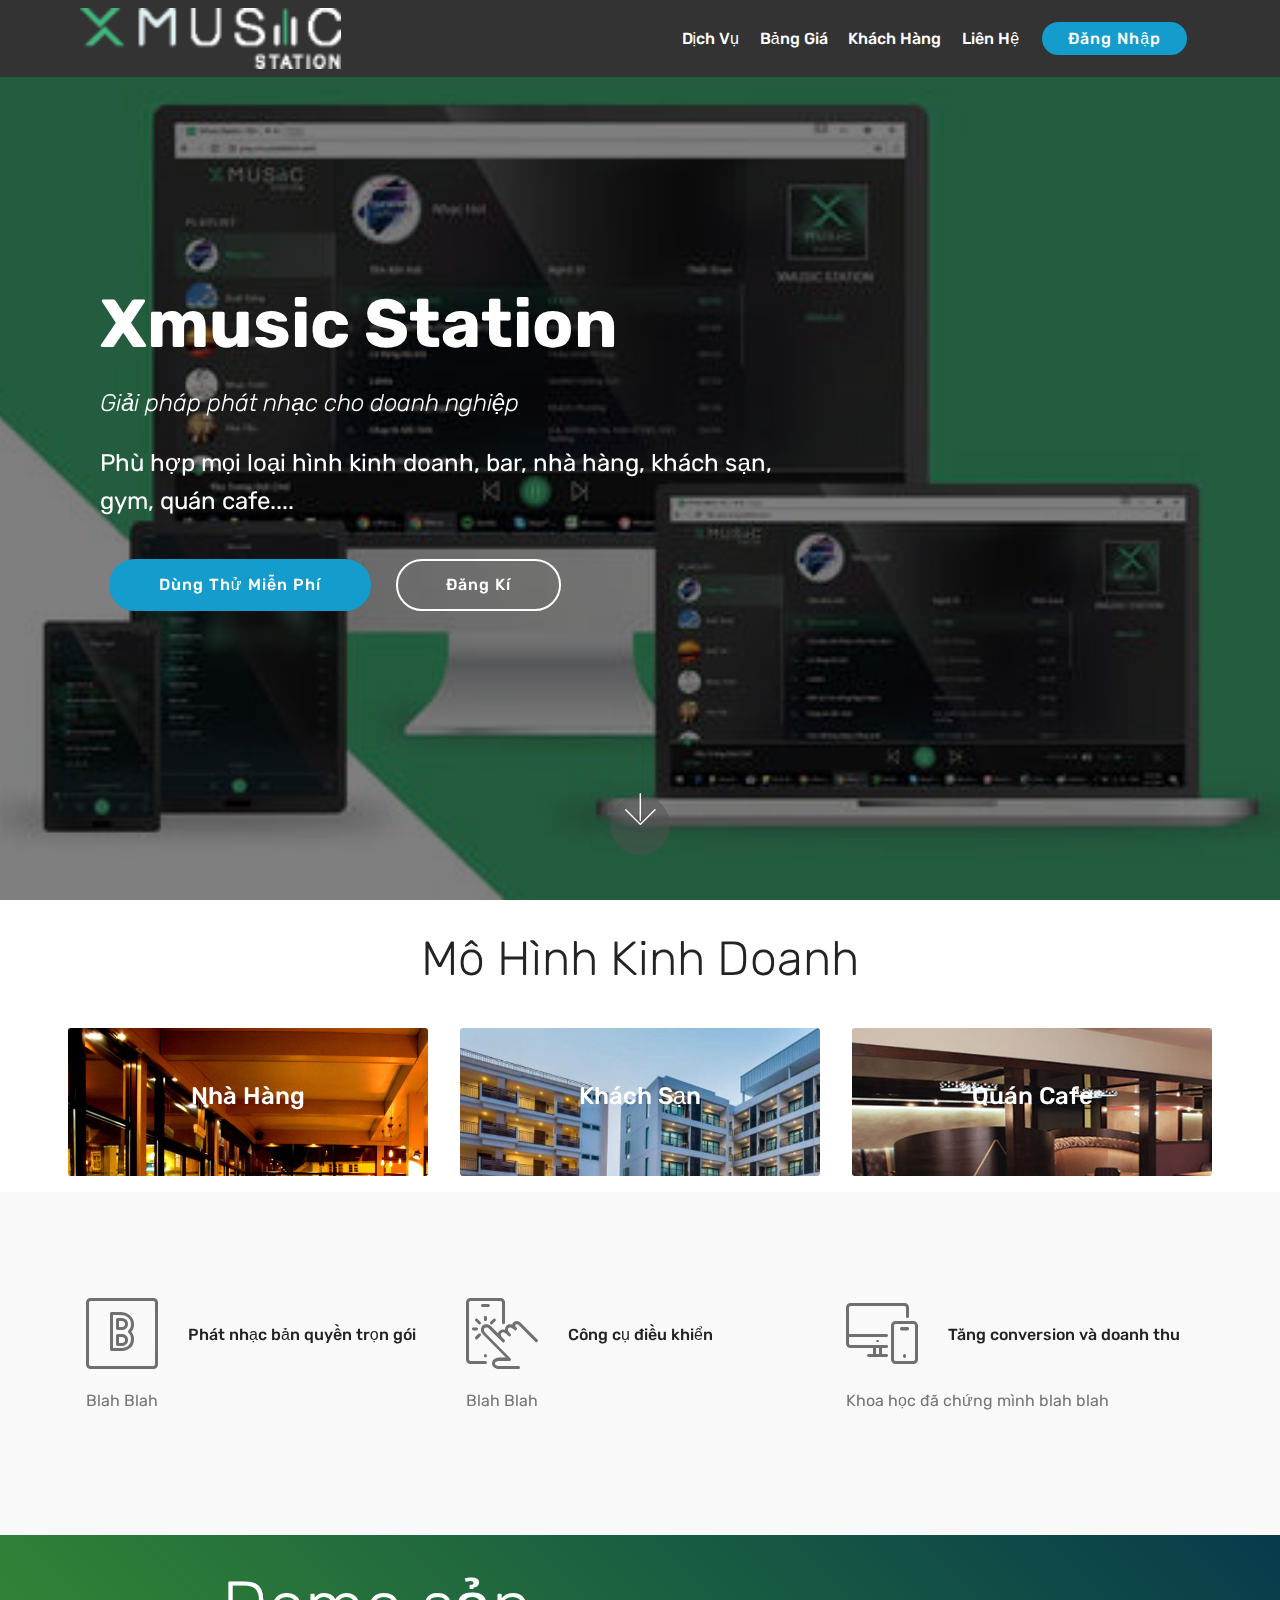
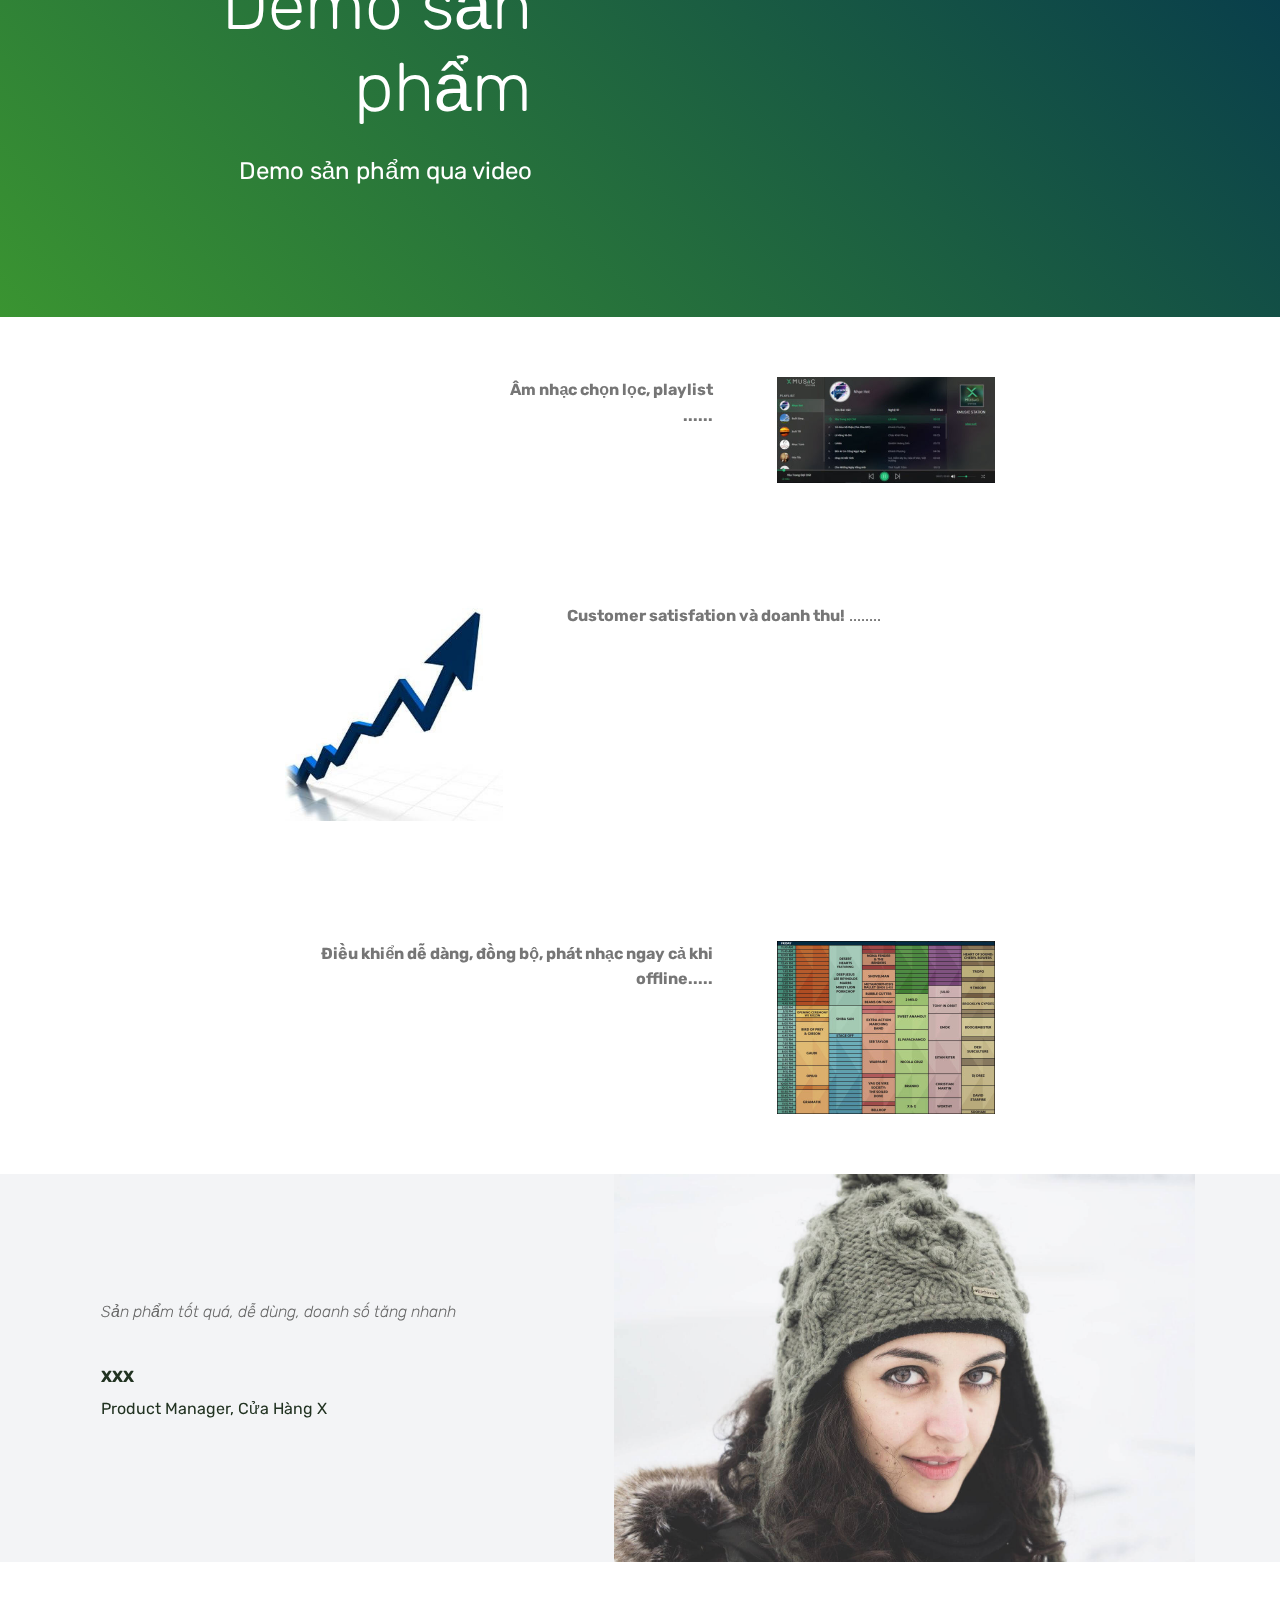
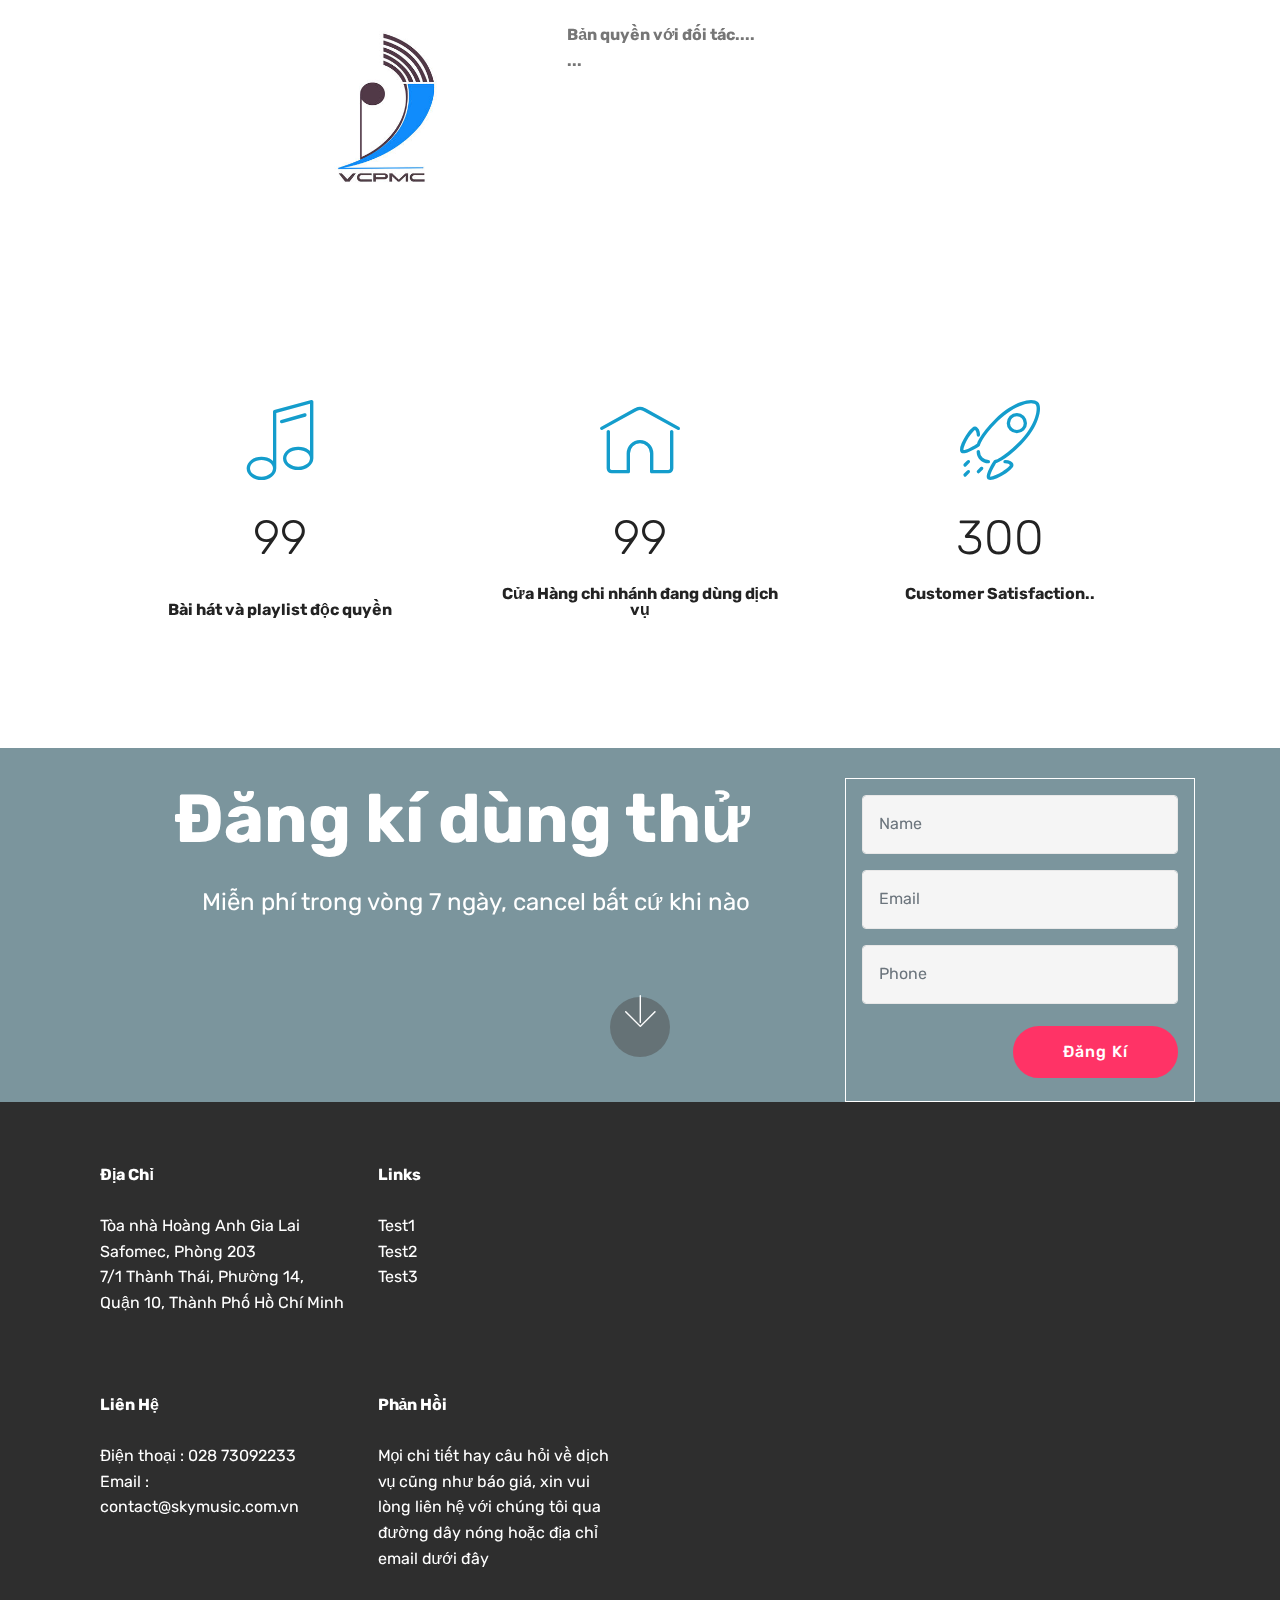
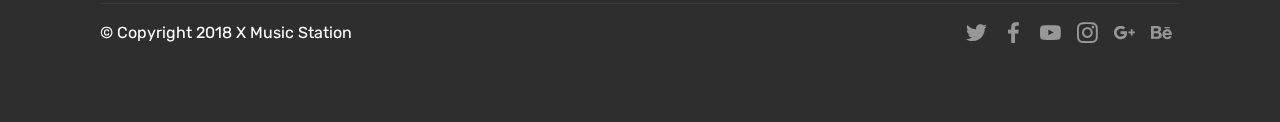
==== commit 17090916: "create github pages" ====
--- a/page1.html
+++ b/page1.html
@@ -57,7 +57,9 @@
                         Dịch Vụ</a>
                 </li><li class="nav-item"><a class="nav-link link text-white display-4" href="index.html#content4-f">
                         
-                        Bảng Giá</a></li><li class="nav-item"><a class="nav-link link text-white display-4" href="index.html">
+                        Bảng Giá</a></li><li class="nav-item"><a class="nav-link link text-white display-4" href="page2.html">
+                        
+                        Khách Hàng</a></li><li class="nav-item"><a class="nav-link link text-white display-4" href="index.html">
                         
                         Liên Hệ</a></li></ul>
             <div class="navbar-buttons mbr-section-btn"><a class="btn btn-sm btn-primary display-4" href="index.html">Đăng Nhập</a></div>
@@ -65,7 +67,7 @@
     </nav>
 </section>
 
-<section class="engine"><a href="https://mobirise.me/i">website creation software</a></section><section class="header9 cid-qUJerj6GHr mbr-fullscreen mbr-parallax-background" id="header9-l">
+<section class="engine"><a href="https://mobirise.me">Mobirise</a></section><section class="header9 cid-qUJerj6GHr mbr-fullscreen mbr-parallax-background" id="header9-l">
 
     
 
@@ -103,7 +105,7 @@
         <div class="media-container-row container">
             <div class="card col-12 col-md-6 p-5 m-3 align-center col-lg-4">
                 <div class="card-img">
-                    <img src="assets/images/inside-restaurant-1200x800.jpg" alt="Mobirise" title="">
+                    <a href="page2.html#features2-18"><img src="assets/images/inside-restaurant-1200x800.jpg" alt="Mobirise" title=""></a>
                 </div>
                 <h4 class="card-title py-2 mbr-fonts-style display-5">
                     Nhà Hàng</h4>
@@ -111,7 +113,7 @@
             </div>
             <div class="card col-12 col-md-6 p-5 m-3 align-center col-lg-4">
                 <div class="card-img">
-                    <img src="assets/images/1157073-16062412150044054000-1024x682.jpg" alt="Mobirise" title="">
+                    <a href="page2.html#features2-18"><img src="assets/images/1157073-16062412150044054000-1024x682.jpg" alt="Mobirise" title=""></a>
                 </div>
                 <h4 class="card-title py-2 mbr-fonts-style display-5">
                     Khách Sạn</h4>
@@ -119,7 +121,7 @@
             </div>
             <div class="card col-12 col-md-6 p-5 m-3 align-center col-lg-4">
                 <div class="card-img">
-                    <img src="assets/images/cafe-patio-detail-1-670x377.jpg" alt="Mobirise" title="">
+                    <a href="page2.html#features3-1b"><img src="assets/images/cafe-patio-detail-1-670x377.jpg" alt="Mobirise" title=""></a>
                 </div>
                 <h4 class="card-title py-2 mbr-fonts-style display-5">
                     Quán Cafe</h4>
@@ -399,7 +401,7 @@
             <div data-form-alert="" hidden="" class="align-center">
                 Thanks for filling out the form!
             </div>
-            <form class="mbr-form" action="https://mobirise.com/" method="post" data-form-title="Mobirise Form"><input type="hidden" name="email" data-form-email="true" value="oAsbFXumB/hJZeKPsE2U7KKi8IzsMzx+KKJ+7iaHlCZbB5Hpc/UV9f7aDFUrcyu7ZqjbfmaDM7mWdaKjS1gJkcWq4SZn4sMUyltZZd8FM/Dtoh/77NGVq2AfTygfTgKT" data-form-field="Email">
+            <form class="mbr-form" action="https://mobirise.com/" method="post" data-form-title="Mobirise Form"><input type="hidden" name="email" data-form-email="true" value="aAqUcD90AKjc9coeXlapxjaysEyarkBZXmwrBFpxLsrHqHBwAMcerf0fKXcVQQYA1MggGeCS5WPgeCJ2zFeBVuZZP68YXb8hPkUEvSddofRsRq3cgvh7O6sNgBPjvzgl" data-form-field="Email">
                 <div data-for="name">
                     <div class="form-group">
                         <input type="text" class="form-control px-3" name="name" data-form-field="Name" placeholder="Name" required="" id="name-header15-11">
--- a/assets/mobirise/css/mbr-additional.css
+++ b/assets/mobirise/css/mbr-additional.css
@@ -3152,3 +3152,1218 @@
 .cid-qUJiwopvyH .google-map[data-state="loading"] [data-state-details] {
   display: none;
 }
+.cid-qTkzRZLJNu .navbar {
+  padding: .5rem 0;
+  background: #333333;
+  transition: none;
+  min-height: 77px;
+}
+.cid-qTkzRZLJNu .navbar-dropdown.bg-color.transparent.opened {
+  background: #333333;
+}
+.cid-qTkzRZLJNu a {
+  font-style: normal;
+}
+.cid-qTkzRZLJNu .nav-item span {
+  padding-right: 0.4em;
+  line-height: 0.5em;
+  vertical-align: text-bottom;
+  position: relative;
+  text-decoration: none;
+}
+.cid-qTkzRZLJNu .nav-item a {
+  display: flex;
+  align-items: center;
+  justify-content: center;
+  padding: 0.7rem 0 !important;
+  margin: 0rem .65rem !important;
+}
+.cid-qTkzRZLJNu .nav-item:focus,
+.cid-qTkzRZLJNu .nav-link:focus {
+  outline: none;
+}
+.cid-qTkzRZLJNu .btn {
+  padding: 0.4rem 1.5rem;
+  display: inline-flex;
+  align-items: center;
+}
+.cid-qTkzRZLJNu .btn .mbr-iconfont {
+  font-size: 1.6rem;
+}
+.cid-qTkzRZLJNu .menu-logo {
+  margin-right: auto;
+}
+.cid-qTkzRZLJNu .menu-logo .navbar-brand {
+  display: flex;
+  margin-left: 5rem;
+  padding: 0;
+  transition: padding .2s;
+  min-height: 3.8rem;
+  align-items: center;
+}
+.cid-qTkzRZLJNu .menu-logo .navbar-brand .navbar-caption-wrap {
+  display: -webkit-flex;
+  -webkit-align-items: center;
+  align-items: center;
+  word-break: break-word;
+  min-width: 7rem;
+  margin: .3rem 0;
+}
+.cid-qTkzRZLJNu .menu-logo .navbar-brand .navbar-caption-wrap .navbar-caption {
+  line-height: 1.2rem !important;
+  padding-right: 2rem;
+}
+.cid-qTkzRZLJNu .menu-logo .navbar-brand .navbar-logo {
+  font-size: 4rem;
+  transition: font-size 0.25s;
+}
+.cid-qTkzRZLJNu .menu-logo .navbar-brand .navbar-logo img {
+  display: flex;
+}
+.cid-qTkzRZLJNu .menu-logo .navbar-brand .navbar-logo .mbr-iconfont {
+  transition: font-size 0.25s;
+}
+.cid-qTkzRZLJNu .navbar-toggleable-sm .navbar-collapse {
+  justify-content: flex-end;
+  -webkit-justify-content: flex-end;
+  padding-right: 5rem;
+  width: auto;
+}
+.cid-qTkzRZLJNu .navbar-toggleable-sm .navbar-collapse .navbar-nav {
+  flex-wrap: wrap;
+  -webkit-flex-wrap: wrap;
+  padding-left: 0;
+}
+.cid-qTkzRZLJNu .navbar-toggleable-sm .navbar-collapse .navbar-nav .nav-item {
+  -webkit-align-self: center;
+  align-self: center;
+}
+.cid-qTkzRZLJNu .navbar-toggleable-sm .navbar-collapse .navbar-buttons {
+  padding-left: 0;
+  padding-bottom: 0;
+}
+.cid-qTkzRZLJNu .dropdown .dropdown-menu {
+  background: #333333;
+  display: none;
+  position: absolute;
+  min-width: 5rem;
+  padding-top: 1.4rem;
+  padding-bottom: 1.4rem;
+  text-align: left;
+}
+.cid-qTkzRZLJNu .dropdown .dropdown-menu .dropdown-item {
+  width: auto;
+  padding: 0.235em 1.5385em 0.235em 1.5385em !important;
+}
+.cid-qTkzRZLJNu .dropdown .dropdown-menu .dropdown-item::after {
+  right: 0.5rem;
+}
+.cid-qTkzRZLJNu .dropdown .dropdown-menu .dropdown-submenu {
+  margin: 0;
+}
+.cid-qTkzRZLJNu .dropdown.open > .dropdown-menu {
+  display: block;
+}
+.cid-qTkzRZLJNu .navbar-toggleable-sm.opened:after {
+  position: absolute;
+  width: 100vw;
+  height: 100vh;
+  content: '';
+  background-color: rgba(0, 0, 0, 0.1);
+  left: 0;
+  bottom: 0;
+  transform: translateY(100%);
+  -webkit-transform: translateY(100%);
+  z-index: 1000;
+}
+.cid-qTkzRZLJNu .navbar.navbar-short {
+  min-height: 60px;
+  transition: all .2s;
+}
+.cid-qTkzRZLJNu .navbar.navbar-short .navbar-toggler-right {
+  top: 20px;
+}
+.cid-qTkzRZLJNu .navbar.navbar-short .navbar-logo a {
+  font-size: 2.5rem !important;
+  line-height: 2.5rem;
+  transition: font-size 0.25s;
+}
+.cid-qTkzRZLJNu .navbar.navbar-short .navbar-logo a .mbr-iconfont {
+  font-size: 2.5rem !important;
+}
+.cid-qTkzRZLJNu .navbar.navbar-short .navbar-logo a img {
+  height: 3rem !important;
+}
+.cid-qTkzRZLJNu .navbar.navbar-short .navbar-brand {
+  min-height: 3rem;
+}
+.cid-qTkzRZLJNu button.navbar-toggler {
+  width: 31px;
+  height: 18px;
+  cursor: pointer;
+  transition: all .2s;
+  top: 1.5rem;
+  right: 1rem;
+}
+.cid-qTkzRZLJNu button.navbar-toggler:focus {
+  outline: none;
+}
+.cid-qTkzRZLJNu button.navbar-toggler .hamburger span {
+  position: absolute;
+  right: 0;
+  width: 30px;
+  height: 2px;
+  border-right: 5px;
+  background-color: #ffffff;
+}
+.cid-qTkzRZLJNu button.navbar-toggler .hamburger span:nth-child(1) {
+  top: 0;
+  transition: all .2s;
+}
+.cid-qTkzRZLJNu button.navbar-toggler .hamburger span:nth-child(2) {
+  top: 8px;
+  transition: all .15s;
+}
+.cid-qTkzRZLJNu button.navbar-toggler .hamburger span:nth-child(3) {
+  top: 8px;
+  transition: all .15s;
+}
+.cid-qTkzRZLJNu button.navbar-toggler .hamburger span:nth-child(4) {
+  top: 16px;
+  transition: all .2s;
+}
+.cid-qTkzRZLJNu nav.opened .hamburger span:nth-child(1) {
+  top: 8px;
+  width: 0;
+  opacity: 0;
+  right: 50%;
+  transition: all .2s;
+}
+.cid-qTkzRZLJNu nav.opened .hamburger span:nth-child(2) {
+  -webkit-transform: rotate(45deg);
+  transform: rotate(45deg);
+  transition: all .25s;
+}
+.cid-qTkzRZLJNu nav.opened .hamburger span:nth-child(3) {
+  -webkit-transform: rotate(-45deg);
+  transform: rotate(-45deg);
+  transition: all .25s;
+}
+.cid-qTkzRZLJNu nav.opened .hamburger span:nth-child(4) {
+  top: 8px;
+  width: 0;
+  opacity: 0;
+  right: 50%;
+  transition: all .2s;
+}
+.cid-qTkzRZLJNu .collapsed.navbar-expand {
+  flex-direction: column;
+}
+.cid-qTkzRZLJNu .collapsed .btn {
+  display: flex;
+}
+.cid-qTkzRZLJNu .collapsed .navbar-collapse {
+  display: none !important;
+  padding-right: 0 !important;
+}
+.cid-qTkzRZLJNu .collapsed .navbar-collapse.collapsing,
+.cid-qTkzRZLJNu .collapsed .navbar-collapse.show {
+  display: block !important;
+}
+.cid-qTkzRZLJNu .collapsed .navbar-collapse.collapsing .navbar-nav,
+.cid-qTkzRZLJNu .collapsed .navbar-collapse.show .navbar-nav {
+  display: block;
+  text-align: center;
+}
+.cid-qTkzRZLJNu .collapsed .navbar-collapse.collapsing .navbar-nav .nav-item,
+.cid-qTkzRZLJNu .collapsed .navbar-collapse.show .navbar-nav .nav-item {
+  clear: both;
+}
+.cid-qTkzRZLJNu .collapsed .navbar-collapse.collapsing .navbar-buttons,
+.cid-qTkzRZLJNu .collapsed .navbar-collapse.show .navbar-buttons {
+  text-align: center;
+}
+.cid-qTkzRZLJNu .collapsed .navbar-collapse.collapsing .navbar-buttons:last-child,
+.cid-qTkzRZLJNu .collapsed .navbar-collapse.show .navbar-buttons:last-child {
+  margin-bottom: 1rem;
+}
+.cid-qTkzRZLJNu .collapsed button.navbar-toggler {
+  display: block;
+}
+.cid-qTkzRZLJNu .collapsed .navbar-brand {
+  margin-left: 1rem !important;
+}
+.cid-qTkzRZLJNu .collapsed .navbar-toggleable-sm {
+  flex-direction: column;
+  -webkit-flex-direction: column;
+}
+.cid-qTkzRZLJNu .collapsed .dropdown .dropdown-menu {
+  width: 100%;
+  text-align: center;
+  position: relative;
+  opacity: 0;
+  display: block;
+  height: 0;
+  visibility: hidden;
+  padding: 0;
+  transition-duration: .5s;
+  transition-property: opacity,padding,height;
+}
+.cid-qTkzRZLJNu .collapsed .dropdown.open > .dropdown-menu {
+  position: relative;
+  opacity: 1;
+  height: auto;
+  padding: 1.4rem 0;
+  visibility: visible;
+}
+.cid-qTkzRZLJNu .collapsed .dropdown .dropdown-submenu {
+  left: 0;
+  text-align: center;
+  width: 100%;
+}
+.cid-qTkzRZLJNu .collapsed .dropdown .dropdown-toggle[data-toggle="dropdown-submenu"]::after {
+  margin-top: 0;
+  position: inherit;
+  right: 0;
+  top: 50%;
+  display: inline-block;
+  width: 0;
+  height: 0;
+  margin-left: .3em;
+  vertical-align: middle;
+  content: "";
+  border-top: .30em solid;
+  border-right: .30em solid transparent;
+  border-left: .30em solid transparent;
+}
+@media (max-width: 991px) {
+  .cid-qTkzRZLJNu .navbar-expand {
+    flex-direction: column;
+  }
+  .cid-qTkzRZLJNu img {
+    height: 3.8rem !important;
+  }
+  .cid-qTkzRZLJNu .btn {
+    display: flex;
+  }
+  .cid-qTkzRZLJNu button.navbar-toggler {
+    display: block;
+  }
+  .cid-qTkzRZLJNu .navbar-brand {
+    margin-left: 1rem !important;
+  }
+  .cid-qTkzRZLJNu .navbar-toggleable-sm {
+    flex-direction: column;
+    -webkit-flex-direction: column;
+  }
+  .cid-qTkzRZLJNu .navbar-collapse {
+    display: none !important;
+    padding-right: 0 !important;
+  }
+  .cid-qTkzRZLJNu .navbar-collapse.collapsing,
+  .cid-qTkzRZLJNu .navbar-collapse.show {
+    display: block !important;
+  }
+  .cid-qTkzRZLJNu .navbar-collapse.collapsing .navbar-nav,
+  .cid-qTkzRZLJNu .navbar-collapse.show .navbar-nav {
+    display: block;
+    text-align: center;
+  }
+  .cid-qTkzRZLJNu .navbar-collapse.collapsing .navbar-nav .nav-item,
+  .cid-qTkzRZLJNu .navbar-collapse.show .navbar-nav .nav-item {
+    clear: both;
+  }
+  .cid-qTkzRZLJNu .navbar-collapse.collapsing .navbar-buttons,
+  .cid-qTkzRZLJNu .navbar-collapse.show .navbar-buttons {
+    text-align: center;
+  }
+  .cid-qTkzRZLJNu .navbar-collapse.collapsing .navbar-buttons:last-child,
+  .cid-qTkzRZLJNu .navbar-collapse.show .navbar-buttons:last-child {
+    margin-bottom: 1rem;
+  }
+  .cid-qTkzRZLJNu .dropdown .dropdown-menu {
+    width: 100%;
+    text-align: center;
+    position: relative;
+    opacity: 0;
+    display: block;
+    height: 0;
+    visibility: hidden;
+    padding: 0;
+    transition-duration: .5s;
+    transition-property: opacity,padding,height;
+  }
+  .cid-qTkzRZLJNu .dropdown.open > .dropdown-menu {
+    position: relative;
+    opacity: 1;
+    height: auto;
+    padding: 1.4rem 0;
+    visibility: visible;
+  }
+  .cid-qTkzRZLJNu .dropdown .dropdown-submenu {
+    left: 0;
+    text-align: center;
+    width: 100%;
+  }
+  .cid-qTkzRZLJNu .dropdown .dropdown-toggle[data-toggle="dropdown-submenu"]::after {
+    margin-top: 0;
+    position: inherit;
+    right: 0;
+    top: 50%;
+    display: inline-block;
+    width: 0;
+    height: 0;
+    margin-left: .3em;
+    vertical-align: middle;
+    content: "";
+    border-top: .30em solid;
+    border-right: .30em solid transparent;
+    border-left: .30em solid transparent;
+  }
+}
+@media (min-width: 767px) {
+  .cid-qTkzRZLJNu .menu-logo {
+    flex-shrink: 0;
+  }
+}
+.cid-qTkzRZLJNu .navbar-collapse {
+  flex-basis: auto;
+}
+.cid-qTkzRZLJNu .nav-link:hover,
+.cid-qTkzRZLJNu .dropdown-item:hover {
+  color: #c1c1c1 !important;
+}
+.cid-qUK7shQQN8 {
+  padding-top: 90px;
+  padding-bottom: 90px;
+  background-image: url("../../../assets/images/50656377-thinking-businessman-over-blue-banner-background-1300x650.jpg");
+}
+.cid-qUK7shQQN8 H1 {
+  color: #232323;
+  text-align: left;
+}
+.cid-qUK7shQQN8 H3 {
+  color: #232323;
+  text-align: left;
+}
+.cid-qUK7shQQN8 P {
+  color: #232323;
+  text-align: left;
+}
+.cid-qUKa6vJsFq {
+  padding-top: 90px;
+  padding-bottom: 90px;
+  background-color: #f9f9f9;
+}
+.cid-qUKa6vJsFq h4 {
+  font-weight: 500;
+  margin-bottom: 0;
+  text-align: left;
+}
+.cid-qUKa6vJsFq p {
+  color: #767676;
+  text-align: left;
+}
+.cid-qUKa6vJsFq .card-box {
+  padding-top: 2rem;
+}
+.cid-qUKa6vJsFq .card-wrapper {
+  height: 100%;
+}
+.cid-qUKaJy92na {
+  padding-top: 90px;
+  padding-bottom: 90px;
+  background-color: #efefef;
+}
+.cid-qUKaJy92na .card-box {
+  padding: 0 2rem;
+}
+.cid-qUKaJy92na .mbr-section-btn {
+  padding-top: 1rem;
+}
+.cid-qUKaJy92na .mbr-section-btn a {
+  margin-top: 1rem;
+  margin-bottom: 0;
+}
+.cid-qUKaJy92na h4 {
+  font-weight: 500;
+  margin-bottom: 0;
+  text-align: left;
+  padding-top: 2rem;
+}
+.cid-qUKaJy92na p {
+  margin-bottom: 0;
+  text-align: left;
+  padding-top: 1.5rem;
+}
+.cid-qUKaJy92na .mbr-text {
+  color: #767676;
+}
+.cid-qUKaJy92na .card-wrapper {
+  height: 100%;
+  padding-bottom: 2rem;
+  background: #ffffff;
+  box-shadow: 0px 0px 0px 0px rgba(0, 0, 0, 0);
+  transition: box-shadow 0.3s;
+}
+.cid-qUKaJy92na .card-wrapper:hover {
+  box-shadow: 0px 0px 30px 0px rgba(0, 0, 0, 0.05);
+  transition: box-shadow 0.3s;
+}
+.cid-qUKcicX2TC {
+  padding-top: 0px;
+  padding-bottom: 0px;
+  background-color: #000000;
+}
+.cid-qUKcicX2TC .testimonial-text {
+  font-style: italic;
+  font-weight: 300;
+}
+.cid-qUKcicX2TC .mbr-author-name {
+  font-weight: bold;
+}
+.cid-qUKcicX2TC .media-container-row {
+  word-wrap: break-word;
+  word-break: break-word;
+}
+.cid-qUKcyOSdYt {
+  padding-top: 90px;
+  padding-bottom: 90px;
+  background-color: #efefef;
+}
+.cid-qUKcyOSdYt .card-box {
+  padding: 0 2rem;
+}
+.cid-qUKcyOSdYt .mbr-section-btn {
+  padding-top: 1rem;
+}
+.cid-qUKcyOSdYt .mbr-section-btn a {
+  margin-top: 1rem;
+  margin-bottom: 0;
+}
+.cid-qUKcyOSdYt h4 {
+  font-weight: 500;
+  margin-bottom: 0;
+  text-align: left;
+  padding-top: 2rem;
+}
+.cid-qUKcyOSdYt p {
+  margin-bottom: 0;
+  text-align: left;
+  padding-top: 1.5rem;
+}
+.cid-qUKcyOSdYt .mbr-text {
+  color: #767676;
+}
+.cid-qUKcyOSdYt .card-wrapper {
+  height: 100%;
+  padding-bottom: 2rem;
+  background: #ffffff;
+  box-shadow: 0px 0px 0px 0px rgba(0, 0, 0, 0);
+  transition: box-shadow 0.3s;
+}
+.cid-qUKcyOSdYt .card-wrapper:hover {
+  box-shadow: 0px 0px 30px 0px rgba(0, 0, 0, 0.05);
+  transition: box-shadow 0.3s;
+}
+.cid-qUKcDHEvzx {
+  padding-top: 90px;
+  padding-bottom: 90px;
+  background-color: #efefef;
+}
+.cid-qUKcDHEvzx .card-box {
+  padding: 0 2rem;
+}
+.cid-qUKcDHEvzx .mbr-section-btn {
+  padding-top: 1rem;
+}
+.cid-qUKcDHEvzx .mbr-section-btn a {
+  margin-top: 1rem;
+  margin-bottom: 0;
+}
+.cid-qUKcDHEvzx h4 {
+  font-weight: 500;
+  margin-bottom: 0;
+  text-align: left;
+  padding-top: 2rem;
+}
+.cid-qUKcDHEvzx p {
+  margin-bottom: 0;
+  text-align: left;
+  padding-top: 1.5rem;
+}
+.cid-qUKcDHEvzx .mbr-text {
+  color: #767676;
+}
+.cid-qUKcDHEvzx .card-wrapper {
+  height: 100%;
+  padding-bottom: 2rem;
+  background: #ffffff;
+  box-shadow: 0px 0px 0px 0px rgba(0, 0, 0, 0);
+  transition: box-shadow 0.3s;
+}
+.cid-qUKcDHEvzx .card-wrapper:hover {
+  box-shadow: 0px 0px 30px 0px rgba(0, 0, 0, 0.05);
+  transition: box-shadow 0.3s;
+}
+.cid-qUK9B2fgIH {
+  padding-top: 90px;
+  padding-bottom: 90px;
+  background-image: url("../../../assets/images/green-guitar1-468x276.jpg");
+}
+.cid-qUK9B2fgIH .form-container {
+  transition: all .2s;
+  border: 1px solid #ffffff;
+  padding: 1rem;
+}
+.cid-qUK9B2fgIH .input-group-btn {
+  justify-content: center;
+}
+@media (min-width: 768px) {
+  .cid-qUK9B2fgIH .content-container {
+    padding-right: 5rem;
+  }
+}
+.cid-qUK9mC8Sam {
+  padding-top: 60px;
+  padding-bottom: 60px;
+  background-color: #2e2e2e;
+}
+@media (max-width: 767px) {
+  .cid-qUK9mC8Sam .content {
+    text-align: center;
+  }
+  .cid-qUK9mC8Sam .content > div:not(:last-child) {
+    margin-bottom: 2rem;
+  }
+}
+.cid-qUK9mC8Sam .map {
+  height: 18.75rem;
+}
+@media (max-width: 767px) {
+  .cid-qUK9mC8Sam .footer-lower .copyright {
+    margin-bottom: 1rem;
+    text-align: center;
+  }
+}
+.cid-qUK9mC8Sam .footer-lower hr {
+  margin: 1rem 0;
+  border-color: #fff;
+  opacity: .05;
+}
+.cid-qUK9mC8Sam .footer-lower .social-list {
+  padding-left: 0;
+  margin-bottom: 0;
+  list-style: none;
+  display: flex;
+  flex-wrap: wrap;
+  justify-content: flex-end;
+  -webkit-justify-content: flex-end;
+}
+.cid-qUK9mC8Sam .footer-lower .social-list .mbr-iconfont-social {
+  font-size: 1.3rem;
+  color: #fff;
+}
+.cid-qUK9mC8Sam .footer-lower .social-list .soc-item {
+  margin: 0 .5rem;
+}
+.cid-qUK9mC8Sam .footer-lower .social-list a {
+  margin: 0;
+  opacity: .5;
+  -webkit-transition: .2s linear;
+  transition: .2s linear;
+}
+.cid-qUK9mC8Sam .footer-lower .social-list a:hover {
+  opacity: 1;
+}
+@media (max-width: 767px) {
+  .cid-qUK9mC8Sam .footer-lower .social-list {
+    justify-content: center;
+    -webkit-justify-content: center;
+  }
+}
+.cid-qUK9mC8Sam .google-map {
+  height: 25rem;
+  position: relative;
+}
+.cid-qUK9mC8Sam .google-map iframe {
+  height: 100%;
+  width: 100%;
+}
+.cid-qUK9mC8Sam .google-map [data-state-details] {
+  color: #6b6763;
+  font-family: Montserrat;
+  height: 1.5em;
+  margin-top: -0.75em;
+  padding-left: 1.25rem;
+  padding-right: 1.25rem;
+  position: absolute;
+  text-align: center;
+  top: 50%;
+  width: 100%;
+}
+.cid-qUK9mC8Sam .google-map[data-state] {
+  background: #e9e5dc;
+}
+.cid-qUK9mC8Sam .google-map[data-state="loading"] [data-state-details] {
+  display: none;
+}
+.cid-qTkzRZLJNu .navbar {
+  padding: .5rem 0;
+  background: #333333;
+  transition: none;
+  min-height: 77px;
+}
+.cid-qTkzRZLJNu .navbar-dropdown.bg-color.transparent.opened {
+  background: #333333;
+}
+.cid-qTkzRZLJNu a {
+  font-style: normal;
+}
+.cid-qTkzRZLJNu .nav-item span {
+  padding-right: 0.4em;
+  line-height: 0.5em;
+  vertical-align: text-bottom;
+  position: relative;
+  text-decoration: none;
+}
+.cid-qTkzRZLJNu .nav-item a {
+  display: flex;
+  align-items: center;
+  justify-content: center;
+  padding: 0.7rem 0 !important;
+  margin: 0rem .65rem !important;
+}
+.cid-qTkzRZLJNu .nav-item:focus,
+.cid-qTkzRZLJNu .nav-link:focus {
+  outline: none;
+}
+.cid-qTkzRZLJNu .btn {
+  padding: 0.4rem 1.5rem;
+  display: inline-flex;
+  align-items: center;
+}
+.cid-qTkzRZLJNu .btn .mbr-iconfont {
+  font-size: 1.6rem;
+}
+.cid-qTkzRZLJNu .menu-logo {
+  margin-right: auto;
+}
+.cid-qTkzRZLJNu .menu-logo .navbar-brand {
+  display: flex;
+  margin-left: 5rem;
+  padding: 0;
+  transition: padding .2s;
+  min-height: 3.8rem;
+  align-items: center;
+}
+.cid-qTkzRZLJNu .menu-logo .navbar-brand .navbar-caption-wrap {
+  display: -webkit-flex;
+  -webkit-align-items: center;
+  align-items: center;
+  word-break: break-word;
+  min-width: 7rem;
+  margin: .3rem 0;
+}
+.cid-qTkzRZLJNu .menu-logo .navbar-brand .navbar-caption-wrap .navbar-caption {
+  line-height: 1.2rem !important;
+  padding-right: 2rem;
+}
+.cid-qTkzRZLJNu .menu-logo .navbar-brand .navbar-logo {
+  font-size: 4rem;
+  transition: font-size 0.25s;
+}
+.cid-qTkzRZLJNu .menu-logo .navbar-brand .navbar-logo img {
+  display: flex;
+}
+.cid-qTkzRZLJNu .menu-logo .navbar-brand .navbar-logo .mbr-iconfont {
+  transition: font-size 0.25s;
+}
+.cid-qTkzRZLJNu .navbar-toggleable-sm .navbar-collapse {
+  justify-content: flex-end;
+  -webkit-justify-content: flex-end;
+  padding-right: 5rem;
+  width: auto;
+}
+.cid-qTkzRZLJNu .navbar-toggleable-sm .navbar-collapse .navbar-nav {
+  flex-wrap: wrap;
+  -webkit-flex-wrap: wrap;
+  padding-left: 0;
+}
+.cid-qTkzRZLJNu .navbar-toggleable-sm .navbar-collapse .navbar-nav .nav-item {
+  -webkit-align-self: center;
+  align-self: center;
+}
+.cid-qTkzRZLJNu .navbar-toggleable-sm .navbar-collapse .navbar-buttons {
+  padding-left: 0;
+  padding-bottom: 0;
+}
+.cid-qTkzRZLJNu .dropdown .dropdown-menu {
+  background: #333333;
+  display: none;
+  position: absolute;
+  min-width: 5rem;
+  padding-top: 1.4rem;
+  padding-bottom: 1.4rem;
+  text-align: left;
+}
+.cid-qTkzRZLJNu .dropdown .dropdown-menu .dropdown-item {
+  width: auto;
+  padding: 0.235em 1.5385em 0.235em 1.5385em !important;
+}
+.cid-qTkzRZLJNu .dropdown .dropdown-menu .dropdown-item::after {
+  right: 0.5rem;
+}
+.cid-qTkzRZLJNu .dropdown .dropdown-menu .dropdown-submenu {
+  margin: 0;
+}
+.cid-qTkzRZLJNu .dropdown.open > .dropdown-menu {
+  display: block;
+}
+.cid-qTkzRZLJNu .navbar-toggleable-sm.opened:after {
+  position: absolute;
+  width: 100vw;
+  height: 100vh;
+  content: '';
+  background-color: rgba(0, 0, 0, 0.1);
+  left: 0;
+  bottom: 0;
+  transform: translateY(100%);
+  -webkit-transform: translateY(100%);
+  z-index: 1000;
+}
+.cid-qTkzRZLJNu .navbar.navbar-short {
+  min-height: 60px;
+  transition: all .2s;
+}
+.cid-qTkzRZLJNu .navbar.navbar-short .navbar-toggler-right {
+  top: 20px;
+}
+.cid-qTkzRZLJNu .navbar.navbar-short .navbar-logo a {
+  font-size: 2.5rem !important;
+  line-height: 2.5rem;
+  transition: font-size 0.25s;
+}
+.cid-qTkzRZLJNu .navbar.navbar-short .navbar-logo a .mbr-iconfont {
+  font-size: 2.5rem !important;
+}
+.cid-qTkzRZLJNu .navbar.navbar-short .navbar-logo a img {
+  height: 3rem !important;
+}
+.cid-qTkzRZLJNu .navbar.navbar-short .navbar-brand {
+  min-height: 3rem;
+}
+.cid-qTkzRZLJNu button.navbar-toggler {
+  width: 31px;
+  height: 18px;
+  cursor: pointer;
+  transition: all .2s;
+  top: 1.5rem;
+  right: 1rem;
+}
+.cid-qTkzRZLJNu button.navbar-toggler:focus {
+  outline: none;
+}
+.cid-qTkzRZLJNu button.navbar-toggler .hamburger span {
+  position: absolute;
+  right: 0;
+  width: 30px;
+  height: 2px;
+  border-right: 5px;
+  background-color: #ffffff;
+}
+.cid-qTkzRZLJNu button.navbar-toggler .hamburger span:nth-child(1) {
+  top: 0;
+  transition: all .2s;
+}
+.cid-qTkzRZLJNu button.navbar-toggler .hamburger span:nth-child(2) {
+  top: 8px;
+  transition: all .15s;
+}
+.cid-qTkzRZLJNu button.navbar-toggler .hamburger span:nth-child(3) {
+  top: 8px;
+  transition: all .15s;
+}
+.cid-qTkzRZLJNu button.navbar-toggler .hamburger span:nth-child(4) {
+  top: 16px;
+  transition: all .2s;
+}
+.cid-qTkzRZLJNu nav.opened .hamburger span:nth-child(1) {
+  top: 8px;
+  width: 0;
+  opacity: 0;
+  right: 50%;
+  transition: all .2s;
+}
+.cid-qTkzRZLJNu nav.opened .hamburger span:nth-child(2) {
+  -webkit-transform: rotate(45deg);
+  transform: rotate(45deg);
+  transition: all .25s;
+}
+.cid-qTkzRZLJNu nav.opened .hamburger span:nth-child(3) {
+  -webkit-transform: rotate(-45deg);
+  transform: rotate(-45deg);
+  transition: all .25s;
+}
+.cid-qTkzRZLJNu nav.opened .hamburger span:nth-child(4) {
+  top: 8px;
+  width: 0;
+  opacity: 0;
+  right: 50%;
+  transition: all .2s;
+}
+.cid-qTkzRZLJNu .collapsed.navbar-expand {
+  flex-direction: column;
+}
+.cid-qTkzRZLJNu .collapsed .btn {
+  display: flex;
+}
+.cid-qTkzRZLJNu .collapsed .navbar-collapse {
+  display: none !important;
+  padding-right: 0 !important;
+}
+.cid-qTkzRZLJNu .collapsed .navbar-collapse.collapsing,
+.cid-qTkzRZLJNu .collapsed .navbar-collapse.show {
+  display: block !important;
+}
+.cid-qTkzRZLJNu .collapsed .navbar-collapse.collapsing .navbar-nav,
+.cid-qTkzRZLJNu .collapsed .navbar-collapse.show .navbar-nav {
+  display: block;
+  text-align: center;
+}
+.cid-qTkzRZLJNu .collapsed .navbar-collapse.collapsing .navbar-nav .nav-item,
+.cid-qTkzRZLJNu .collapsed .navbar-collapse.show .navbar-nav .nav-item {
+  clear: both;
+}
+.cid-qTkzRZLJNu .collapsed .navbar-collapse.collapsing .navbar-buttons,
+.cid-qTkzRZLJNu .collapsed .navbar-collapse.show .navbar-buttons {
+  text-align: center;
+}
+.cid-qTkzRZLJNu .collapsed .navbar-collapse.collapsing .navbar-buttons:last-child,
+.cid-qTkzRZLJNu .collapsed .navbar-collapse.show .navbar-buttons:last-child {
+  margin-bottom: 1rem;
+}
+.cid-qTkzRZLJNu .collapsed button.navbar-toggler {
+  display: block;
+}
+.cid-qTkzRZLJNu .collapsed .navbar-brand {
+  margin-left: 1rem !important;
+}
+.cid-qTkzRZLJNu .collapsed .navbar-toggleable-sm {
+  flex-direction: column;
+  -webkit-flex-direction: column;
+}
+.cid-qTkzRZLJNu .collapsed .dropdown .dropdown-menu {
+  width: 100%;
+  text-align: center;
+  position: relative;
+  opacity: 0;
+  display: block;
+  height: 0;
+  visibility: hidden;
+  padding: 0;
+  transition-duration: .5s;
+  transition-property: opacity,padding,height;
+}
+.cid-qTkzRZLJNu .collapsed .dropdown.open > .dropdown-menu {
+  position: relative;
+  opacity: 1;
+  height: auto;
+  padding: 1.4rem 0;
+  visibility: visible;
+}
+.cid-qTkzRZLJNu .collapsed .dropdown .dropdown-submenu {
+  left: 0;
+  text-align: center;
+  width: 100%;
+}
+.cid-qTkzRZLJNu .collapsed .dropdown .dropdown-toggle[data-toggle="dropdown-submenu"]::after {
+  margin-top: 0;
+  position: inherit;
+  right: 0;
+  top: 50%;
+  display: inline-block;
+  width: 0;
+  height: 0;
+  margin-left: .3em;
+  vertical-align: middle;
+  content: "";
+  border-top: .30em solid;
+  border-right: .30em solid transparent;
+  border-left: .30em solid transparent;
+}
+@media (max-width: 991px) {
+  .cid-qTkzRZLJNu .navbar-expand {
+    flex-direction: column;
+  }
+  .cid-qTkzRZLJNu img {
+    height: 3.8rem !important;
+  }
+  .cid-qTkzRZLJNu .btn {
+    display: flex;
+  }
+  .cid-qTkzRZLJNu button.navbar-toggler {
+    display: block;
+  }
+  .cid-qTkzRZLJNu .navbar-brand {
+    margin-left: 1rem !important;
+  }
+  .cid-qTkzRZLJNu .navbar-toggleable-sm {
+    flex-direction: column;
+    -webkit-flex-direction: column;
+  }
+  .cid-qTkzRZLJNu .navbar-collapse {
+    display: none !important;
+    padding-right: 0 !important;
+  }
+  .cid-qTkzRZLJNu .navbar-collapse.collapsing,
+  .cid-qTkzRZLJNu .navbar-collapse.show {
+    display: block !important;
+  }
+  .cid-qTkzRZLJNu .navbar-collapse.collapsing .navbar-nav,
+  .cid-qTkzRZLJNu .navbar-collapse.show .navbar-nav {
+    display: block;
+    text-align: center;
+  }
+  .cid-qTkzRZLJNu .navbar-collapse.collapsing .navbar-nav .nav-item,
+  .cid-qTkzRZLJNu .navbar-collapse.show .navbar-nav .nav-item {
+    clear: both;
+  }
+  .cid-qTkzRZLJNu .navbar-collapse.collapsing .navbar-buttons,
+  .cid-qTkzRZLJNu .navbar-collapse.show .navbar-buttons {
+    text-align: center;
+  }
+  .cid-qTkzRZLJNu .navbar-collapse.collapsing .navbar-buttons:last-child,
+  .cid-qTkzRZLJNu .navbar-collapse.show .navbar-buttons:last-child {
+    margin-bottom: 1rem;
+  }
+  .cid-qTkzRZLJNu .dropdown .dropdown-menu {
+    width: 100%;
+    text-align: center;
+    position: relative;
+    opacity: 0;
+    display: block;
+    height: 0;
+    visibility: hidden;
+    padding: 0;
+    transition-duration: .5s;
+    transition-property: opacity,padding,height;
+  }
+  .cid-qTkzRZLJNu .dropdown.open > .dropdown-menu {
+    position: relative;
+    opacity: 1;
+    height: auto;
+    padding: 1.4rem 0;
+    visibility: visible;
+  }
+  .cid-qTkzRZLJNu .dropdown .dropdown-submenu {
+    left: 0;
+    text-align: center;
+    width: 100%;
+  }
+  .cid-qTkzRZLJNu .dropdown .dropdown-toggle[data-toggle="dropdown-submenu"]::after {
+    margin-top: 0;
+    position: inherit;
+    right: 0;
+    top: 50%;
+    display: inline-block;
+    width: 0;
+    height: 0;
+    margin-left: .3em;
+    vertical-align: middle;
+    content: "";
+    border-top: .30em solid;
+    border-right: .30em solid transparent;
+    border-left: .30em solid transparent;
+  }
+}
+@media (min-width: 767px) {
+  .cid-qTkzRZLJNu .menu-logo {
+    flex-shrink: 0;
+  }
+}
+.cid-qTkzRZLJNu .navbar-collapse {
+  flex-basis: auto;
+}
+.cid-qTkzRZLJNu .nav-link:hover,
+.cid-qTkzRZLJNu .dropdown-item:hover {
+  color: #c1c1c1 !important;
+}
+.cid-qUKeagEbBR {
+  background: #ffffff;
+}
+.cid-qUKeagEbBR .image-block {
+  margin: auto;
+  width: 100% !important;
+}
+.cid-qUKeagEbBR .mbr-figure {
+  margin: 0 auto;
+}
+.cid-qUKeagEbBR figcaption {
+  position: relative;
+}
+.cid-qUKeagEbBR figcaption div {
+  position: absolute;
+  bottom: 0;
+  width: 100%;
+}
+@media (max-width: 768px) {
+  .cid-qUKeagEbBR .image-block {
+    width: 100% !important;
+  }
+}
+.cid-qUKemPhkdf {
+  padding-top: 60px;
+  padding-bottom: 60px;
+  background-color: #ffffff;
+}
+.cid-qUKemPhkdf .mbr-section-subtitle {
+  color: #767676;
+}
+.cid-qUKenqo543 {
+  padding-top: 60px;
+  padding-bottom: 60px;
+  background-color: #ffffff;
+}
+.cid-qUKenqo543 .mbr-text,
+.cid-qUKenqo543 blockquote {
+  color: #767676;
+}
+.cid-qUKenRY3Ja {
+  padding-top: 60px;
+  padding-bottom: 60px;
+  background-color: #ffffff;
+}
+.cid-qUKenRY3Ja .mbr-text,
+.cid-qUKenRY3Ja blockquote {
+  color: #767676;
+}
+.cid-qUKeofLcl4 {
+  padding-top: 60px;
+  padding-bottom: 60px;
+  background-color: #ffffff;
+}
+@media (min-width: 992px) {
+  .cid-qUKeofLcl4 .mbr-figure {
+    padding-right: 4rem;
+  }
+}
+@media (max-width: 992px) {
+  .cid-qUKeofLcl4 .mbr-figure {
+    padding-bottom: 1rem;
+  }
+}
+.cid-qUKeofLcl4 .mbr-text {
+  color: #767676;
+}
+.cid-qUKepUD8Uf {
+  padding-top: 60px;
+  padding-bottom: 60px;
+  background-color: #ffffff;
+}
+.cid-qUKepUD8Uf .mbr-text,
+.cid-qUKepUD8Uf blockquote {
+  color: #767676;
+}
+.cid-qUKesvbQcl {
+  padding-top: 90px;
+  padding-bottom: 90px;
+  background-image: url("../../../assets/images/green-guitar1-468x276.jpg");
+}
+.cid-qUKesvbQcl .form-container {
+  transition: all .2s;
+  border: 1px solid #ffffff;
+  padding: 1rem;
+}
+.cid-qUKesvbQcl .input-group-btn {
+  justify-content: center;
+}
+@media (min-width: 768px) {
+  .cid-qUKesvbQcl .content-container {
+    padding-right: 5rem;
+  }
+}
+.cid-qUKesPdMkG {
+  padding-top: 60px;
+  padding-bottom: 60px;
+  background-color: #2e2e2e;
+}
+@media (max-width: 767px) {
+  .cid-qUKesPdMkG .content {
+    text-align: center;
+  }
+  .cid-qUKesPdMkG .content > div:not(:last-child) {
+    margin-bottom: 2rem;
+  }
+}
+.cid-qUKesPdMkG .map {
+  height: 18.75rem;
+}
+@media (max-width: 767px) {
+  .cid-qUKesPdMkG .footer-lower .copyright {
+    margin-bottom: 1rem;
+    text-align: center;
+  }
+}
+.cid-qUKesPdMkG .footer-lower hr {
+  margin: 1rem 0;
+  border-color: #fff;
+  opacity: .05;
+}
+.cid-qUKesPdMkG .footer-lower .social-list {
+  padding-left: 0;
+  margin-bottom: 0;
+  list-style: none;
+  display: flex;
+  flex-wrap: wrap;
+  justify-content: flex-end;
+  -webkit-justify-content: flex-end;
+}
+.cid-qUKesPdMkG .footer-lower .social-list .mbr-iconfont-social {
+  font-size: 1.3rem;
+  color: #fff;
+}
+.cid-qUKesPdMkG .footer-lower .social-list .soc-item {
+  margin: 0 .5rem;
+}
+.cid-qUKesPdMkG .footer-lower .social-list a {
+  margin: 0;
+  opacity: .5;
+  -webkit-transition: .2s linear;
+  transition: .2s linear;
+}
+.cid-qUKesPdMkG .footer-lower .social-list a:hover {
+  opacity: 1;
+}
+@media (max-width: 767px) {
+  .cid-qUKesPdMkG .footer-lower .social-list {
+    justify-content: center;
+    -webkit-justify-content: center;
+  }
+}
+.cid-qUKesPdMkG .google-map {
+  height: 25rem;
+  position: relative;
+}
+.cid-qUKesPdMkG .google-map iframe {
+  height: 100%;
+  width: 100%;
+}
+.cid-qUKesPdMkG .google-map [data-state-details] {
+  color: #6b6763;
+  font-family: Montserrat;
+  height: 1.5em;
+  margin-top: -0.75em;
+  padding-left: 1.25rem;
+  padding-right: 1.25rem;
+  position: absolute;
+  text-align: center;
+  top: 50%;
+  width: 100%;
+}
+.cid-qUKesPdMkG .google-map[data-state] {
+  background: #e9e5dc;
+}
+.cid-qUKesPdMkG .google-map[data-state="loading"] [data-state-details] {
+  display: none;
+}
